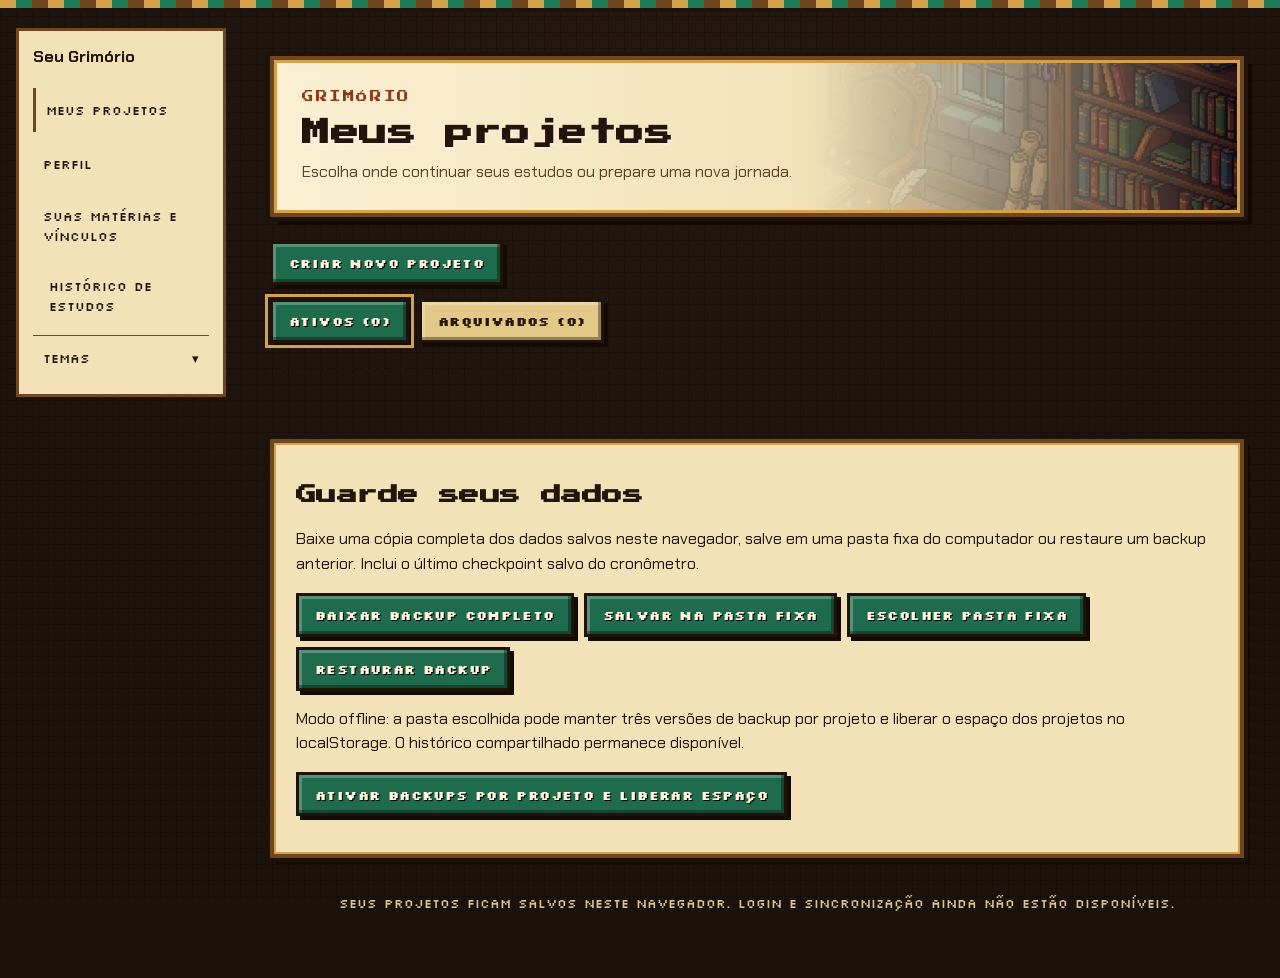
==== index.html @ 4e9089b1 "Publica Pomodoro e versão atual da interface" ====
<!DOCTYPE html>
<html lang="pt-BR">
<head>
<meta charset="UTF-8">
<script src="armazenamento-offline.js?v=excluir-extra-20261030"></script>
<script src="iniciar-offline.js?v=offline-20261030"></script>
    <script type="application/grimorio" src="praticas-progressao.js?v=praticas-ui-20261029"></script><script type="application/grimorio" src="praticas-recomendacoes.js?v=praticas-e8-20261026"></script><script type="application/grimorio" src="atividades-praticas.js?v=praticas-tipos-20261029"></script><script type="application/grimorio" src="praticas-schema.js?v=praticas-e6-20261026"></script>
    <script type="application/grimorio" src="backup-local.js?v=pomodoro-20261031"></script>
    <script type="application/grimorio" src="acessibilidade.js?v=sidebar-global-20261030"></script>
    <script type="application/grimorio" src="projetos-store.js?v=excluir-extra-20261030"></script><script type="application/grimorio" src="praticas-store.js?v=praticas-tipos-20261029"></script>
    <meta name="viewport" content="width=device-width, initial-scale=1.0">
    <title>Criar projeto de estudos</title>
    <script type="application/grimorio">
      const parametrosConfiguracao = new URLSearchParams(window.location.search);
      const acessoExplicito = parametrosConfiguracao.has('novo') || parametrosConfiguracao.has('editar');
      if (!acessoExplicito) {
        window.location.replace('home.html');
      }
    </script>
    <link href="https://cdn.jsdelivr.net/npm/bootstrap@5.3.1/dist/css/bootstrap.min.css" rel="stylesheet" integrity="sha384-4bw+/aepP/YC94hEpVNVgiZdgIC5+VKNBQNGCHeKRQN+PtmoHDEXuppvnDJzQIu9" crossorigin="anonymous">
    <link rel="stylesheet" href="css/style.css?v=temas3-20261022">
    <link rel="stylesheet" href="css/grimorio.css?v=estavel-20261023">
    <link rel="stylesheet" href="css/assets.css?v=temas3-20261022">

<link rel="stylesheet" href="css/wizard.css?v=praticas-tipos-20261029">


<link rel="stylesheet" href="css/acessibilidade.css?v=temas3-20261022"><link rel="stylesheet" href="css/jornada-interface.css?v=sidebar-global-20261030">
<script type="application/grimorio" src="sidebar.js?v=sidebar-global-20261030"></script>
</head>

<body class="criacao-page">
<div class="jornada-shell"><aside class="jornada-menu" aria-label="Menu do Grimório"><details id="jornada-menu-aberto"><summary>Menu do Grimório</summary><nav aria-label="Navegação principal"><p class="jornada-menu-titulo">Seu Grimório</p><a href="home.html">Meus projetos</a><a href="perfil.html">Perfil</a><a href="materias.html">Suas matérias e vínculos</a><button type="button" id="abrir-historico" aria-haspopup="dialog" aria-controls="historico-dialog">Histórico de estudos</button><details id="jornada-temas"><summary>Temas</summary><div id="jornada-temas-opcoes"></div></details></nav></details></aside><div class="jornada-pagina"><header></header>
<main class="wizard-shell">
<div class="wizard-intro"><p class="jornada-kicker">Toda jornada começa com um plano</p><h1>Prepare sua campanha</h1></div>
<nav class="wizard-steps" aria-label="Etapas da criação">
<button type="button" data-etapa="0" aria-current="step"><span>1</span>Projeto</button><button type="button" data-etapa="1" disabled><span>2</span>Rotina</button><button type="button" data-etapa="2" disabled><span>3</span>Matérias</button><button type="button" data-etapa="3" disabled><span>4</span>Revisar</button>
</nav>
<div class="container border wizard-paper">
<form id="nome_projetoForm" novalidate>
<section data-painel="0" aria-labelledby="titulo-projeto">
<p class="wizard-chapter">Etapa 1 de 4</p><h2 id="titulo-projeto" tabindex="-1">Seu projeto</h2><p>Escolha o destino e o período da sua jornada.</p>
<div class="project-fields">
<label class="project-name" for="nome_exame">Nome do projeto<input class="form-control" id="nome_exame" required></label>
<label for="dataInicio">Data de início<input class="form-control" type="date" id="dataInicio" required></label>
<label for="dataFinal">Data da prova<input class="form-control" type="date" id="dataFinal" required></label>
</div></section>
<section data-painel="1" aria-labelledby="titulo-rotina" hidden>
<p class="wizard-chapter">Etapa 2 de 4</p><h2 id="titulo-rotina" tabindex="-1">Seu ritmo de estudo</h2><p>Reserve um espaço para o conhecimento na sua semana.</p>
<div class="routine-layout"><fieldset id="divSelecioneOsDias"><legend id="selecioneOsDias">Dias da semana</legend>
<label class="all-days"><input type="checkbox" id="btn-checkAll"> Todos os dias</label>
<div id="btn-dia-semana" class="weekdays">
<label class="choice"><input type="checkbox" id="btn-Dom"><span>Dom</span></label><label class="choice"><input type="checkbox" id="btn-Seg"><span>Seg</span></label><label class="choice"><input type="checkbox" id="btn-Ter"><span>Ter</span></label><label class="choice"><input type="checkbox" id="btn-Qua"><span>Qua</span></label><label class="choice"><input type="checkbox" id="btn-Qui"><span>Qui</span></label><label class="choice"><input type="checkbox" id="btn-Sex"><span>Sex</span></label><label class="choice"><input type="checkbox" id="btn-Sab"><span>Sáb</span></label>
</div></fieldset>
<div class="routine-values">
<label for="horas-por-dia">Tempo diário de estudo, sem contar revisões <small>(HH:MM)</small><input type="time" class="form-control" id="horas-por-dia" required></label>
<div><label for="blocos-por-dia">Blocos de estudo por dia<select class="form-select" id="blocos-por-dia" aria-describedby="distribuicao-ajuda" required><option value="1">1</option></select></label><p id="distribuicao-ajuda">Escolha quantos blocos deseja fazer normalmente em cada dia de estudo. Uma mesma matéria pode ocupar mais de um bloco no mesmo dia, conforme seus pesos.</p></div>
</div></div></section></form>
<section data-painel="2" aria-labelledby="titulo-materias" hidden>
<p class="wizard-chapter">Etapa 3 de 4</p><h2 id="titulo-materias" tabindex="-1">O que você vai estudar?</h2><p>Adicione as matérias teóricas do edital ou escolha no seu livro. Redações, discursivas, simulados e outros treinos têm cadastro próprio em Atividades práticas, nesta mesma etapa.</p>
<h3 class="conteudo-grupo">Matérias</h3>
<div class="wizard-grimorio-acoes">
<button type="button" id="abrir-livro-materias" class="btn btn-livro-materias" aria-haspopup="dialog" aria-controls="livro-materias-dialog">
<svg class="icone-livro-pixel" viewBox="0 0 24 20" width="28" height="24" aria-hidden="true" focusable="false">
<path fill="#6e4720" d="M1 2h22v16H1z"/><path fill="#d4a24c" d="M2 3h9v14H2zm11 0h9v14h-9z"/><path fill="#fbf0d4" d="M3 4h7v12H3zm11 0h7v12h-7z"/><path fill="#8c3b16" d="M11 2h2v16h-2z"/><path fill="#1e7a56" d="M5 6h3v2H5zm0 4h4v1H5zm11-4h4v1h-4zm0 3h3v2h-3z"/>
</svg>
<span class="livro-botao-textos">
<strong>Suas matérias</strong>
<small id="livro-materias-resumo">Ver níveis e escolher do Grimório</small>
</span>
</button>
<a href="materias.html" class="btn btn-outline-secondary" id="atalho-gerenciar-materias">Gerenciar matérias e vínculos</a>
</div>
<div id="materia-vinculo-ativo" class="materia-vinculo-banner" hidden>
<span id="materia-vinculo-texto"></span>
<button type="button" id="materia-limpar-vinculo" class="btn btn-sm btn-outline-secondary">Digitar nova matéria</button>
</div>
<select id="materia-catalogo" hidden aria-hidden="true"><option value="">Criar nova matéria</option></select>
<form id="cadastroForm" class="subject-fields">
<label for="materia">Matéria<input class="form-control" id="materia" maxlength="60" aria-describedby="materia-limite" required><small id="materia-limite">Máximo de 60 caracteres.</small></label>
<label for="Nquestoes">Questões<input class="form-control" type="number" id="Nquestoes" min="0" max="99" required></label>
<label for="peso">Peso<input class="form-control" type="number" id="peso" min="1" max="99" value="1" required></label>
<label for="afinidade">Afinidade<input type="range" class="form-range" id="afinidade" min="0.5" max="1.5" step="0.5" value="1"><span class="affinity-labels"><span>Baixa</span><span>Média</span><span>Alta</span></span></label>
<button type="submit" class="btn btn-primary">Adicionar matéria</button></form>
<p class="form-text">Baixa afinidade dá mais ênfase à matéria; alta afinidade dá menos. Ao usar uma matéria do seu Grimório, seu nível global é mantido e as metas deste projeto começam do zero.</p>
<div id="table-materias-div" class="subject-table-wrap">
<table id="table-materias"><caption>Matérias adicionadas</caption>
<thead><tr><th scope="col">#</th><th scope="col">Matéria</th><th scope="col">Questões</th><th scope="col">Peso</th><th scope="col">Afinidade</th><th scope="col">Excluir</th></tr></thead><tbody id="table-body"></tbody></table>
</div><label class="question-total" for="totalQuestoes">Total de questões <input id="totalQuestoes" type="number" value="0" readonly></label>
<section id="praticas-cadastro" class="praticas-cadastro" aria-labelledby="praticas-titulo">
<div class="praticas-cabecalho"><h3 id="praticas-titulo">Atividades práticas</h3></div>
<p id="praticas-aviso">Escolha quando realizar suas atividades. Elas aparecerão na Jornada e no Calendário ao finalizar o planejamento.</p>
<button type="button" id="pratica-adicionar" class="btn btn-outline-secondary" aria-expanded="false" aria-controls="pratica-editor" disabled>Adicionar atividade prática</button>
<div id="pratica-editor" hidden>
<h4 id="pratica-editor-titulo">Nova atividade prática</h4>
<form id="pratica-form" novalidate aria-labelledby="pratica-editor-titulo" aria-describedby="praticas-aviso">
<fieldset id="pratica-campos" class="pratica-campos">
<label for="pratica-tipo">Tipo<select id="pratica-tipo" class="form-select" required aria-describedby="pratica-tipo-ajuda"></select><small id="pratica-tipo-ajuda"></small></label><div id="pratica-detalhes" hidden>
<label id="pratica-nome-grupo" hidden for="pratica-nome">Nome da atividade<input id="pratica-nome" class="form-control" autocomplete="off" placeholder="Nome da atividade"></label>
<label for="pratica-duracao"><span id="pratica-duracao-rotulo">Duração planejada (minutos)</span><input id="pratica-duracao" class="form-control" type="number" min="0" step="any" inputmode="decimal" aria-describedby="pratica-duracao-ajuda"><small id="pratica-duracao-ajuda">Informe sua estimativa. A duração não será reservada no cronograma nesta etapa.</small></label>
<label class="form-check" for="pratica-duracao-referencia"><input class="form-check-input" id="pratica-duracao-referencia" type="checkbox">Usar a duração ideal da referência de linhas/tempo</label>
<label for="pratica-preset-xp">Referência de extensão da atividade<select id="pratica-preset-xp" class="form-select" aria-describedby="pratica-preset-xp-ajuda"></select><small id="pratica-preset-xp-ajuda"></small></label>
<div id="pratica-xp-personalizado" hidden>
<label for="pratica-xp-linhas" id="pratica-xp-linhas-grupo">Extensão de referência (linhas)<input id="pratica-xp-linhas" class="form-control" type="number" min="0.5" step="any"></label>
<label for="pratica-xp-tempo" id="pratica-xp-tempo-grupo">Tempo ideal de referência (minutos)<input id="pratica-xp-tempo" class="form-control" type="number" min="0.0166666667" step="any"></label>
</div>
<fieldset class="pratica-importancia"><legend>Importância na prova</legend><p id="pratica-importancia-ajuda">Informe os dois valores ou deixe ambos em branco. A pontuação não define o tempo de estudo.</p><div class="pratica-pontuacao">
<label for="pratica-pontos">Pontos da atividade<input id="pratica-pontos" class="form-control" type="number" min="0" step="any" inputmode="decimal"></label>
<label for="pratica-total" id="pratica-total-grupo">Total de pontos da prova<input id="pratica-total" class="form-control" type="number" min="0" step="any" inputmode="decimal"></label>
</div></fieldset>
<fieldset id="pratica-agendamento" class="pratica-agendamento"><legend>Frequência e início</legend>
<label for="pratica-periodicidade">Com que frequência deseja realizar a atividade?<select id="pratica-periodicidade" class="form-select"><option value="" disabled>Escolha a frequência</option><option value="automatica">Automática pelo peso na prova</option><option value="semanal">Semanal (toda semana)</option><option value="quinzenal">Quinzenal (a cada 14 dias)</option><option value="mensal">Mensal (a cada 28 dias)</option></select></label>
<p id="pratica-automatico-ajuda" hidden>A quantidade será calculada na revisão, após preencher todas as matérias e pesos. O peso usa questões × pontos das matérias comuns mais os pontos das práticas internas, sem afinidade. TAF mantém frequência manual.</p>
<fieldset id="pratica-agendamento-detalhes" class="pratica-agendamento-detalhes" hidden disabled>
<div class="pratica-dias-bloco"><span class="pratica-subrotulo" id="pratica-dias-rotulo">Dias da semana da atividade</span><div id="pratica-dias-semana" class="pratica-dias-grid" role="group" aria-labelledby="pratica-dias-rotulo"></div><small id="pratica-dias-ajuda"></small></div>
<label for="pratica-inicio-modo">Quando deseja iniciar a atividade?<select id="pratica-inicio-modo" class="form-select"><option value="inicio">Desde o início do projeto</option><option value="data">Em data específica</option><option value="estagio">A partir de um progresso previsto nas matérias</option></select></label>
<fieldset id="pratica-inicio-data-grupo" class="pratica-inicio-subgrupo" hidden disabled><label for="pratica-inicio-data">Data planejada de início<input id="pratica-inicio-data" class="form-control" type="date"></label></fieldset>
<fieldset id="pratica-inicio-estagio-grupo" class="pratica-inicio-subgrupo" hidden disabled>
<div class="pratica-pontuacao"><label for="pratica-estagio-preset">Quanto das matérias deseja ter estudado?<select id="pratica-estagio-preset" class="form-select"><option value="25">25% da carga planejada</option><option value="50" selected>50% da carga planejada</option><option value="75">75% da carga planejada</option><option value="personalizado">Percentual personalizado</option></select></label>
<label id="pratica-estagio-percentual-grupo" for="pratica-estagio-percentual">Progresso desejado (%)<input id="pratica-estagio-percentual" class="form-control" type="number" min="1" max="100" step="any" inputmode="decimal" value="50"></label></div>
<div class="pratica-dias-bloco"><span class="pratica-subrotulo" id="pratica-estagio-materias-rotulo">Quais matérias considerar?</span><div id="pratica-estagio-materias" class="pratica-materias-grid" role="group" aria-labelledby="pratica-estagio-materias-rotulo"></div><small id="pratica-estagio-ajuda">Exemplo: 50% significa começar na data em que você terá estudado metade do conteúdo planejado das matérias escolhidas, se seguir o cronograma. Essa data não muda automaticamente com seu progresso real.</small></div>
</fieldset>
</fieldset></fieldset>
</div><div class="pratica-acoes"><button type="submit" id="pratica-salvar" class="btn btn-primary">Salvar atividade</button><button type="button" id="pratica-cancelar" class="btn btn-outline-secondary">Cancelar</button></div>
</fieldset></form></div>
<p id="pratica-erro" role="alert" tabindex="-1"></p><button type="button" id="pratica-recarregar" class="btn btn-outline-secondary" hidden>Recarregar cadastro</button><p id="pratica-status" role="status">Carregando atividades práticas…</p>
<ul id="praticas-lista" class="praticas-lista" aria-label="Atividades práticas cadastradas"></ul>
<div id="praticas-previa-capacidade" class="praticas-previa-capacidade" hidden aria-live="polite"></div>
</section>
<dialog id="livro-materias-dialog" class="livro-aberto-dialog" aria-labelledby="livro-materias-titulo">
<div class="livro-aberto-capa">
<header class="livro-aberto-topo">
<div>
<p class="jornada-kicker mb-1">ACERVO DO SEU GRIMÓRIO</p>
<h2 id="livro-materias-titulo">Suas matérias</h2>
<p class="livro-aberto-subtitulo">Clique em um card nas páginas abaixo para escolher a matéria com seu nível e horas acumuladas.</p>
</div>
<button type="button" id="livro-materias-fechar" class="btn btn-outline-secondary livro-fechar" aria-label="Fechar livro de matérias">✕</button>
</header>
<div class="catalogo-busca livro-busca-barra">
<label for="catalogo-consulta">Buscar nas suas matérias</label>
<input id="catalogo-consulta" class="form-control" type="search" maxlength="120" autocomplete="off" placeholder="Filtrar por nome ou apelido..." role="combobox" aria-autocomplete="list" aria-expanded="false" aria-controls="catalogo-resultados" aria-describedby="catalogo-status">
<p id="catalogo-status" role="status" class="form-text"></p>
<button type="button" id="catalogo-criar" class="btn btn-outline-secondary btn-sm" hidden>Criar nova matéria com este nome</button>
</div>
<div id="catalogo-sugestoes" class="livro-aberto-folhas">
<div class="livro-paginas-cabecalho" aria-hidden="true"><span>Página Esquerda</span><span>Página Direita</span></div>
<ul id="catalogo-resultados" class="livro-paginas-grid" role="listbox" aria-label="Matérias encontradas no Grimório"></ul>
</div>
<footer class="livro-aberto-rodape" id="livro-paginacao" hidden>
<button type="button" class="btn btn-sm btn-outline-secondary" id="livro-pagina-anterior">◀ Página anterior</button>
<span id="livro-pagina-info">Página 1 de 1</span>
<button type="button" class="btn btn-sm btn-outline-secondary" id="livro-pagina-proxima">Próxima página ▶</button>
</footer>
</div>
</dialog>
</section>
<section data-painel="3" aria-labelledby="titulo-revisar" hidden>
<p class="wizard-chapter">Etapa 4 de 4</p><h2 id="titulo-revisar" tabindex="-1">Tudo pronto para começar?</h2><p>Confira seu plano. Ao criar a jornada, um backup completo será salvo na pasta configurada ou baixado em JSON.</p>
<dl id="wizard-resumo" class="wizard-summary"></dl>
<section id="praticas-resumo" class="praticas-cadastro" aria-labelledby="praticas-resumo-titulo" hidden><h3 id="praticas-resumo-titulo">Atividades práticas</h3><p>Confira as atividades e as datas previstas antes de finalizar.</p><ul id="praticas-resumo-lista"></ul><div id="praticas-resumo-capacidade" class="praticas-previa-capacidade" hidden></div></section>
</section>
<p id="wizard-erro" role="alert"></p>
<section id="wizard-backup-pendente" hidden aria-labelledby="wizard-backup-titulo">
<h3 id="wizard-backup-titulo">Backup da jornada</h3>
<p id="wizard-backup-status" role="status" tabindex="-1"></p>
<button id="wizard-backup-repetir" type="button" class="btn btn-primary">Tentar salvar novamente</button>
<button id="wizard-backup-baixar" type="button" class="btn btn-outline-secondary">Baixar JSON</button>
<button id="wizard-backup-continuar" type="button" class="btn btn-outline-secondary">Continuar sem backup</button>
</section>
<div class="wizard-actions"><button type="button" id="wizard-voltar" class="wizard-link" hidden>← Voltar</button><button type="button" id="wizard-avancar" class="btn btn-primary">Continuar →</button></div>
</div></main>
<footer class="site-rodape">
    <img class="site-rodape-borda" src="img/assets/Footer wood.png" alt="" width="1786" height="236" loading="lazy">
    <p><strong>GRIMÓRIO</strong></p>
    <p><small>Cada dia de estudo escreve um novo capítulo.</small></p>
</footer>
<script type="application/grimorio" src="materias-store.js?v=nomes60-20261022"></script><script type="application/grimorio" src="identidade-store.js?v=2"></script><script type="application/grimorio" src="historico-repository.js?v=excluir-extra-20261030"></script>
<script type="application/grimorio" src="materias-busca.js"></script><script type="application/grimorio" src="calendario-jornada.js?v=2"></script><script type="application/grimorio" src="estudo-extra.js?v=excluir-extra-20261030"></script><script type="application/grimorio" src="estudo-store.js?v=praticas-e7-final-20261026"></script><script type="application/grimorio" src="distribuicao.js"></script><script type="application/grimorio" src="script.js?v=nomes60-20261022"></script><script type="application/grimorio" src="catalogo-ui.js?v=estavel-20261023"></script><script type="application/grimorio" src="dados-inicio.js?v=6"></script><script type="application/grimorio" src="praticas-cadastro.js?v=praticas-tipos-20261029"></script><script type="application/grimorio" src="wizard.js?v=offline-20261030"></script>
</div></div>
<dialog id="historico-dialog" aria-labelledby="historico-titulo">
<header class="historico-cabecalho"><div><h2 id="historico-titulo">Histórico de estudos</h2><p>Consulte seus registros de estudo e revisão. Excluir uma entrada recalcula o tempo, o XP e o progresso correspondentes.</p></div><button type="button" id="fechar-historico" aria-label="Fechar histórico">Fechar</button></header>
<details id="historico-filtros-painel" open><summary>Filtrar registros</summary>
<form id="historico-filtros" class="historico-filtros" role="search">
<label>Buscar matéria<input id="historico-busca" type="search" placeholder="Nome da matéria" autocomplete="off"></label>
<label>Registros<select id="historico-tipo"><option value="">Todos os tipos</option><option value="estudo">Estudos (inclui extras)</option><option value="revisao">Revisão</option><option value="extra">Extras e suas revisões</option></select></label>
<label>Projeto<select id="historico-projeto"><option value="">Todos os projetos</option><option value="atual">Projeto selecionado</option></select></label>
</form></details>
<p id="historico-resumo" role="status" aria-live="polite"></p>
<div class="historico-rolagem"><table id="tabela-sessoes-estudo"><caption>Registros mais recentes primeiro.</caption><thead><tr><th scope="col">Data</th><th scope="col">Hora</th><th scope="col">Matéria</th><th scope="col">Tempo estudado</th><th scope="col">Ações</th></tr></thead><tbody id="sessoes-estudo-body"></tbody></table></div>
<div class="historico-paginacao"><button type="button" id="historico-anterior">Anterior</button><span id="historico-pagina"></span><button type="button" id="historico-proximo">Próxima</button></div>
</dialog>
<script type="application/grimorio" src="jornada-interface.js?v=sidebar-global-20261030"></script>
</body></html>
---- css/style.css ----
@media (max-width: 767px) {
    #table-materias, .td, .th, .table>:not(caption)>*>* {
      font-size: 14px;
      padding: 0.2rem 0.2rem;
    }
  }
@media (max-width: 993px) {
    #btn-dom-css, #btn-seg-css,#btn-ter-css,#btn-qua-css,#btn-qui-css,#btn-sex-css,#btn-sab-css {
      font-size: 16px;
      width: 50px;
      padding: 0.4rem 0.2rem;

    }
  }
@media (max-width: 374px) {
    #btn-dom-css, #btn-seg-css,#btn-ter-css,#btn-qua-css,#btn-qui-css,#btn-sex-css,#btn-sab-css {
      font-size: 14px;
      width: 48px;
    }
  }
#table-materias-div {
    overflow-y:auto;
}

.cronometro-section {
    background: linear-gradient(135deg, #f8fbff 0%, #ffffff 55%);
}

.cronometro-display {
    padding: 1rem;
    border: 1px solid #cfe2ff;
    border-radius: 0.75rem;
    background-color: #fff;
    color: #0d6efd;
    font-family: ui-monospace, SFMono-Regular, Menlo, Monaco, Consolas, monospace;
    font-size: clamp(2.25rem, 8vw, 4.25rem);
    font-variant-numeric: tabular-nums;
    font-weight: 700;
    letter-spacing: 0.04em;
    line-height: 1;
    text-align: center;
}

.cronometro-status {
    min-height: 1.5rem;
}

#tabela-sessoes-estudo th,
#tabela-tempo-acumulado th {
    white-space: nowrap;
}

.grafico-planejamento {
    position: relative;
    width: 100%;
    max-width: 30rem;
    min-height: 20rem;
    margin-inline: auto;
}

.jornada-page {
    --jornada-ink: #182230;
    --jornada-muted: #667085;
    --jornada-surface: #ffffff;
    --jornada-line: #d0d5dd;
    --jornada-primary: #6d5dfc;
    color: var(--jornada-ink);
    background: radial-gradient(circle at 10% 0%, rgba(109, 93, 252, 0.13), transparent 28rem), #f6f7fb;
    min-height: 100vh;
}

.jornada-hero,
.jornada-panel {
    border: 1px solid rgba(208, 213, 221, 0.75);
    border-radius: 1.25rem;
    background: rgba(255, 255, 255, 0.94);
    box-shadow: 0 1rem 2.5rem rgba(16, 24, 40, 0.07);
}

.jornada-kicker {
    color: var(--jornada-primary, #6d5dfc);
    font-size: 0.75rem;
    font-weight: 800;
    letter-spacing: 0.12em;
    text-transform: uppercase;
}

.jornada-stats {
    display: grid;
    grid-template-columns: repeat(3, minmax(0, 1fr));
    gap: 0.75rem;
}

.jornada-stat {
    padding: 0.9rem;
    border: 1px solid #eaecf0;
    border-radius: 1rem;
    background: #fff;
}

.jornada-stat span {
    display: block;
    color: var(--jornada-muted);
    font-size: 0.78rem;
}

.jornada-stat strong {
    display: block;
    margin-top: 0.2rem;
    font-size: 1.2rem;
}

.progresso-comparativo {
    display: grid;
    gap: 1rem;
}

.progresso-trilho {
    height: 0.85rem;
    overflow: hidden;
    border-radius: 999px;
    background: #eaecf0;
}

.progresso-barra {
    width: 0;
    height: 100%;
    border-radius: inherit;
    transition: width 500ms ease;
}

.progresso-barra-atual {
    background: linear-gradient(90deg, #6d5dfc, #9b8afb);
}

.progresso-barra-ideal {
    background: linear-gradient(90deg, #12b76a, #6ce9a6);
}

.progresso-trilho-sobreposto {
    position: relative;
    height: 1rem;
    overflow: hidden;
}

.progresso-trilho-sobreposto .progresso-barra {
    position: absolute;
    left: 0;
    top: 0;
}

.progresso-trilho-sobreposto .progresso-barra-ideal {
    height: 100%;
    opacity: 0.72;
}

.progresso-trilho-sobreposto .progresso-barra-atual {
    top: 0.25rem;
    height: 0.5rem;
    box-shadow: 0 0 0 1px rgba(66, 48, 125, 0.22);
}

.progresso-legenda::before {
    content: "";
    display: inline-block;
    width: 0.65rem;
    height: 0.65rem;
    margin-right: 0.35rem;
    border-radius: 50%;
}

.progresso-legenda-atual::before {
    background: #6d5dfc;
}

.progresso-legenda-ideal::before {
    background: #12b76a;
}

.jornada-cards {
    display: flex;
    gap: 1.25rem;
    overflow-x: auto;
    padding: 0.5rem 0.25rem 1.5rem;
    scroll-snap-type: x proximity;
}

.dia-card {
    position: relative;
    flex: 0 0 min(23rem, 86vw);
    min-height: 28rem;
    padding: 1.25rem;
    border: 2px solid #eaecf0;
    border-radius: 1.25rem;
    background: var(--jornada-surface);
    scroll-snap-align: start;
    transition: transform 180ms ease, border-color 180ms ease, opacity 180ms ease;
}

.dia-card:not(:last-child)::after {
    content: "";
    position: absolute;
    top: 3rem;
    right: -1.4rem;
    width: 1.3rem;
    height: 0.25rem;
    background: var(--jornada-line);
}

.dia-card-atual {
    border-color: var(--jornada-primary);
    box-shadow: 0 0 0 0.25rem rgba(109, 93, 252, 0.1);
    transform: translateY(-0.2rem);
}

.dia-card-concluido {
    border-color: #75e0a7;
    background: #f0fdf6;
}

.dia-card-bloqueado {
    opacity: 0.58;
    background: #f2f4f7;
}

.dia-card-badge {
    display: inline-flex;
    padding: 0.35rem 0.65rem;
    border-radius: 999px;
    background: #f0eefe;
    color: #5145cd;
    font-size: 0.75rem;
    font-weight: 800;
}

.dia-lista {
    display: grid;
    gap: 0.6rem;
    padding: 0;
    list-style: none;
}

.dia-lista li {
    padding: 0.7rem 0.8rem;
    border: 1px solid #eaecf0;
    border-radius: 0.8rem;
    background: #fff;
}

.dia-materia-item {
    display: flex;
    align-items: center;
    justify-content: space-between;
    gap: 0.75rem;
}

.dia-materia-identificacao {
    display: grid;
    gap: 0.15rem;
    min-width: 0;
}

.dia-materia-identificacao small {
    color: #667085;
}

.dia-materia-concluida {
    border-color: #a6f4c5 !important;
    background: #ecfdf3 !important;
}

.materia-cronometro-acoes {
    display: inline-flex;
    flex: 0 0 auto;
    gap: 0.35rem;
}

.materia-cronometro-botao {
    display: inline-grid;
    place-items: center;
    width: 2rem;
    height: 2rem;
    padding: 0;
    border-radius: 50%;
    line-height: 1;
}

.registro-manual {
    padding-top: 0.8rem;
    border-top: 1px solid #eaecf0;
}

.registro-manual summary {
    color: #5145cd;
    cursor: pointer;
    font-size: 0.86rem;
}

.dia-revisoes li {
    border-color: #fedf89;
    background: #fffaeb;
}

.revisoes-grupos {
    display: grid;
    gap: 0.6rem;
}

.revisao-grupo {
    overflow: hidden;
    border: 1px solid #fedf89;
    border-radius: 0.8rem;
    background: #fffaeb;
}

.revisao-grupo summary {
    display: flex;
    align-items: center;
    justify-content: space-between;
    gap: 0.75rem;
    padding: 0.75rem 0.85rem;
    cursor: pointer;
    list-style: none;
}

.revisao-grupo summary::-webkit-details-marker {
    display: none;
}

.revisao-grupo summary::after {
    content: '▾';
    color: #b54708;
    transition: transform 0.2s ease;
}

.revisao-grupo[open] summary::after {
    transform: rotate(180deg);
}

.revisao-grupo summary span {
    margin-left: auto;
    color: #93370d;
    font-size: 0.78rem;
}

.revisao-grupo-lista {
    margin: 0;
    padding: 0 0.75rem 0.75rem 1.35rem;
}

.historico-dia-resumo > * {
    background: #f8f9fc !important;
}

.historico-dia-resumo th {
    white-space: nowrap;
}

.historico-dia-detalhe td:first-child {
    position: relative;
}

.historico-dia-detalhe td:first-child::after {
    content: '↳';
    position: absolute;
    right: 0.75rem;
    color: #98a2b3;
}


.materia-level-card {
    padding: 1rem;
    border: 1px solid #eaecf0;
    border-radius: 1rem;
    background: #fff;
}


.jornada-layout,
.planejamento-layout {
    display: grid;
    grid-template-columns: minmax(16rem, 19rem) minmax(0, 1fr);
    gap: 1.5rem;
    align-items: start;
}

.jornada-sidebar,
.planejamento-sidebar {
    position: sticky;
    top: 1rem;
    display: grid;
    gap: 1rem;
    max-height: calc(100vh - 2rem);
    overflow-y: auto;
    scrollbar-width: thin;
}

.jornada-sidebar .cronometro-card {
    order: -1;
}

.projeto-resumo-card,
.cronometro-card {
    padding: 1.15rem;
    border: 1px solid rgba(208, 213, 221, 0.8);
    border-radius: 1.1rem;
    background: rgba(255, 255, 255, 0.97);
    box-shadow: 0 0.75rem 2rem rgba(16, 24, 40, 0.06);
}

.projeto-resumo-lista {
    display: grid;
    gap: 0.65rem;
    margin-bottom: 1rem;
}

.projeto-resumo-lista div {
    display: flex;
    justify-content: space-between;
    gap: 1rem;
    padding-bottom: 0.55rem;
    border-bottom: 1px solid #eaecf0;
}

.projeto-resumo-lista dt {
    color: #667085;
    font-size: 0.78rem;
    font-weight: 600;
}

.projeto-resumo-lista dd {
    margin: 0;
    font-size: 0.82rem;
    font-weight: 700;
    text-align: right;
}

.cronometro-display-compacto {
    padding: 0.85rem 0.5rem;
    font-size: clamp(1.8rem, 3vw, 2.7rem);
}

.jornada-conteudo,
.planejamento-conteudo {
    min-width: 0;
}

@media (max-width: 991px) {
    .jornada-layout,
    .planejamento-layout {
        grid-template-columns: 1fr;
    }

    .jornada-sidebar,
    .planejamento-sidebar {
        position: static;
        grid-template-columns: repeat(auto-fit, minmax(17rem, 1fr));
        max-height: none;
        overflow: visible;
    }
}

@media (max-width: 767px) {
    .jornada-stats {
        grid-template-columns: 1fr;
    }
}
---- css/grimorio.css ----
/* ==========================================================================
   GRIMÓRIO — IDENTIDADE VISUAL PIXEL ART & RPG 16-BIT
   Temas correlatos:
   1. taverna  (Taverna & Pergaminho — RPG Clássico 16-Bit)
   2. arcano   (Santuário Arcano — Noite Astral / Dark Mage)
   3. floresta (Bosque Élfico — Druida Esmeralda & Âmbar)
   ========================================================================== */
@import url('https://fonts.googleapis.com/css2?family=Chakra+Petch:ital,wght@0,400;0,600;0,700;1,400&family=Press+Start+2P&family=Silkscreen:wght@400;700&family=VT323&display=swap');

:root,
[data-tema-pixel="taverna"] {
    --pixel-bg-deep: #1b120c;
    --pixel-bg-pattern: #241810;
    --pixel-surface: #f3e2b8;
    --pixel-surface-alt: #e6ce96;
    --pixel-surface-elevated: #fbf0d4;
    --pixel-card-bg: #f6e7c1;
    --pixel-card-done: #d8f0dc;
    --pixel-card-locked: #d9ccb0;
    --pixel-nav-bg: #22160e;
    --pixel-nav-border: #d4a24c;
    --pixel-ink: #23150b;
    --pixel-ink-muted: #5c4128;
    --pixel-kicker: #8c3b16;
    --pixel-gold: #d4a24c;
    --pixel-gold-bright: #ffe07d;
    --pixel-bronze: #6e4720;
    --pixel-border-outer: #1f1209;
    --pixel-emerald: #1e7a56;
    --pixel-emerald-bright: #2de091;
    --pixel-crimson: #9e2a2b;
    --pixel-crimson-bright: #d94141;
    --pixel-mana: #2563eb;
    --pixel-xp: #d97706;
    --pixel-btn-bg: #1e6b4e;
    --pixel-btn-hover: #227a59;
    --pixel-btn-text: #fff8dc;
    --pixel-btn-sec-bg: #e3c888;
    --pixel-btn-sec-hover: #efd89e;
    --pixel-btn-sec-text: #26170a;
    --pixel-timer-bg: #0f241f;
    --pixel-timer-fg: #52ffa8;
    --pixel-shadow: #120a05;
    --tinta: var(--pixel-ink);
    --tinta-suave: var(--pixel-ink-muted);
    --ouro: var(--pixel-gold);
    --bronze: var(--pixel-bronze);
    --papel: var(--pixel-surface);
    --pedra: var(--pixel-emerald);
    --pergaminho: var(--pixel-surface-elevated);
    --bs-body-color: var(--pixel-ink);
    --bs-body-bg: var(--pixel-bg-deep);
    --bs-border-color: var(--pixel-bronze);
    --bs-secondary-color: var(--pixel-ink-muted);
    --font-pixel-title: 'Press Start 2P', 'Silkscreen', monospace;
    --font-pixel-ui: 'Silkscreen', 'Chakra Petch', monospace;
    --font-pixel- readout: 'VT323', monospace;
    --font-body: 'Chakra Petch', system-ui, -apple-system, sans-serif;
}

[data-tema-pixel="arcano"] {
    --pixel-bg-deep: #0b0d19;
    --pixel-bg-pattern: #13182d;
    --pixel-surface: #181f36;
    --pixel-surface-alt: #222b4a;
    --pixel-surface-elevated: #263054;
    --pixel-card-bg: #1d2540;
    --pixel-card-done: #173835;
    --pixel-card-locked: #14192b;
    --pixel-nav-bg: #090b14;
    --pixel-nav-border: #00e5ff;
    --pixel-ink: #edf2ff;
    --pixel-ink-muted: #a5b4fc;
    --pixel-kicker: #38bdf8;
    --pixel-gold: #f59e0b;
    --pixel-gold-bright: #fde047;
    --pixel-bronze: #4f46e5;
    --pixel-border-outer: #05070d;
    --pixel-emerald: #10b981;
    --pixel-emerald-bright: #34d399;
    --pixel-crimson: #be123c;
    --pixel-crimson-bright: #fb7185;
    --pixel-mana: #38bdf8;
    --pixel-xp: #c084fc;
    --pixel-btn-bg: #4338ca;
    --pixel-btn-hover: #5b21b6;
    --pixel-btn-text: #f8fafc;
    --pixel-btn-sec-bg: #293456;
    --pixel-btn-sec-hover: #36446e;
    --pixel-btn-sec-text: #e0e7ff;
    --pixel-timer-bg: #070a14;
    --pixel-timer-fg: #38bdf8;
    --pixel-shadow: #04050a;
}

[data-tema-pixel="floresta"] {
    --pixel-bg-deep: #0d1c14;
    --pixel-bg-pattern: #152b1f;
    --pixel-surface: #e8f0dc;
    --pixel-surface-alt: #d5e3c3;
    --pixel-surface-elevated: #f3f8ec;
    --pixel-card-bg: #ebf2e1;
    --pixel-card-done: #c7ebd1;
    --pixel-card-locked: #cad4c0;
    --pixel-nav-bg: #11241a;
    --pixel-nav-border: #94d82d;
    --pixel-ink: #16261b;
    --pixel-ink-muted: #3b5944;
    --pixel-kicker: #2b7a3e;
    --pixel-gold: #d9822b;
    --pixel-gold-bright: #ffd166;
    --pixel-bronze: #3b6e4c;
    --pixel-border-outer: #09140e;
    --pixel-emerald: #2b8a3e;
    --pixel-emerald-bright: #51cf66;
    --pixel-crimson: #a61e4d;
    --pixel-crimson-bright: #d6336c;
    --pixel-mana: #15aabf;
    --pixel-xp: #e67700;
    --pixel-btn-bg: #287b39;
    --pixel-btn-hover: #2e8140;
    --pixel-btn-text: #f8fff4;
    --pixel-btn-sec-bg: #cfe0ba;
    --pixel-btn-sec-hover: #deedcc;
    --pixel-btn-sec-text: #16261b;
    --pixel-timer-bg: #0c1f14;
    --pixel-timer-fg: #8ce99a;
    --pixel-shadow: #07120c;
}



/* Pixelated image rendering globally for crisp retro sprites */
img, svg, canvas {
    image-rendering: pixelated;
    image-rendering: crisp-edges;
}

body, body.jornada-page, body.bg-light, body.criacao-page, body.calendario-page, body.perfil-page {
    color: var(--pixel-ink);
    background-color: var(--pixel-bg-deep) !important;
    background-image:
        linear-gradient(rgba(0, 0, 0, 0.22) 1px, transparent 1px),
        linear-gradient(90deg, rgba(0, 0, 0, 0.22) 1px, transparent 1px),
        radial-gradient(circle at 50% 0%, var(--pixel-bg-pattern) 0%, var(--pixel-bg-deep) 85%);
    background-size: 16px 16px, 16px 16px, 100% 100%;
    background-attachment: fixed;
    font-family: var(--font-body);
    font-size: 16px;
    line-height: 1.55;
    min-height: 100vh;
    margin: 0;
}

/* Optional CRT Scanlines Overlay when toggled */
body[data-scanlines="on"]::after {
    content: '';
    position: fixed;
    inset: 0;
    pointer-events: none;
    z-index: 9998;
    background: repeating-linear-gradient(
        0deg,
        rgba(0, 0, 0, 0.14) 0px,
        rgba(0, 0, 0, 0.14) 1px,
        transparent 1px,
        transparent 3px
    );
}

/* Top Pixel Gold/Emerald RPG Border Strip */
body::before {
    content: '';
    display: block;
    height: 8px;
    background: repeating-linear-gradient(
        90deg,
        var(--pixel-gold) 0px,
        var(--pixel-gold) 16px,
        var(--pixel-emerald) 16px,
        var(--pixel-emerald) 32px,
        var(--pixel-bronze) 32px,
        var(--pixel-bronze) 48px
    );
    border-bottom: 4px solid var(--pixel-border-outer);
}

/* Typography Hierarchy */
h1, h2, h3, .grimorio-marca, .wizard-chapter, .jornada-kicker {
    font-family: var(--font-pixel-title);
    line-height: 1.35;
    letter-spacing: 0.02em;
}

h4, h5, .btn, button, .dia-card-badge, .jornada-stat strong, summary, caption, th {
    font-family: var(--font-pixel-ui);
}

h1 {
    font-size: clamp(1.2rem, 2.2vw, 1.85rem);
    color: var(--pixel-ink);
    text-shadow: 2px 2px 0 rgba(255, 255, 255, 0.25);
}

[data-tema-pixel="arcano"] h1,
[data-tema-pixel="arcano"] h2,
[data-tema-pixel="arcano"] h3 {
    text-shadow: 2px 2px 0 #000000;
}

h2 { font-size: clamp(1rem, 1.6vw, 1.35rem); }
h3 { font-size: clamp(0.92rem, 1.3vw, 1.15rem); }

body > .container, body > header.container, body > main.container {
    max-width: 1500px;
    padding-inline: clamp(14px, 2.5vw, 40px);
}

.text-secondary, .form-text, caption, .projeto-resumo-lista dt, .dia-materia-identificacao small {
    color: var(--pixel-ink-muted) !important;
}

.text-primary, .jornada-kicker, .registro-manual summary {
    color: var(--pixel-kicker) !important;
}

.jornada-kicker {
    font-size: 0.68rem;
    letter-spacing: 0.12em;
    text-transform: uppercase;
    display: inline-flex;
    align-items: center;
    gap: 6px;
}

.jornada-kicker::before {
    content: '❖';
    color: var(--pixel-gold);
}

/* ==========================================================================
   HEADER & NAVEGAÇÃO PIXEL ART RPG
   ========================================================================== */
.grimorio-nav {
    display: flex;
    align-items: center;
    gap: 10px;
    flex-wrap: wrap;
    margin-bottom: 1.6rem;
    background: var(--pixel-nav-bg);
    border: 4px solid var(--pixel-nav-border);
    box-shadow:
        0 0 0 4px var(--pixel-border-outer),
        inset 0 0 0 2px rgba(255, 255, 255, 0.12),
        0 8px 0 var(--pixel-shadow);
    padding: 14px 18px;
    position: relative;
}

.grimorio-marca {
    display: flex;
    align-items: center;
    gap: 12px;
    margin-right: auto;
    text-decoration: none;
    color: var(--pixel-gold-bright) !important;
    font-family: var(--font-pixel-title);
    font-size: 1.05rem;
    letter-spacing: 0.06em;
    text-shadow: 2px 2px 0 #000;
}

.grimorio-marca::before {
    content: '';
    width: 44px;
    height: 44px;
    flex-shrink: 0;
    background: url('../img/selo-conhecimento.svg') center/contain no-repeat;
    filter: drop-shadow(2px 2px 0 #000);
}

.grimorio-marca small {
    display: block;
    font-family: var(--font-pixel-ui);
    font-size: 0.58rem;
    letter-spacing: 0.14em;
    color: #e2d1a0;
    margin-top: 4px;
}

/* ==========================================================================
   PAINÉIS, CARDS & MOLDURAS CHANFRADAS EM PIXEL ART
   ========================================================================== */
.jornada-hero,
.jornada-panel,
.projeto-resumo-card,
.cronometro-card,
.planejamento-page .card,
.criacao-page .container.border,
#lista-projetos article,
.home-card-painel {
    position: relative;
    border: 4px solid var(--pixel-bronze) !important;
    border-radius: 0 !important;
    background:
        linear-gradient(180deg, var(--pixel-surface-elevated) 0%, var(--pixel-surface) 100%) !important;
    color: var(--pixel-ink);
    box-shadow:
        0 0 0 4px var(--pixel-border-outer),
        inset 0 0 0 3px var(--pixel-gold),
        8px 8px 0 var(--pixel-shadow) !important;
}

.jornada-hero {
    padding: 1.8rem !important;
    overflow: hidden;
    background:
        linear-gradient(95deg, var(--pixel-surface-elevated) 0%, var(--pixel-surface) 62%, rgba(212, 162, 76, 0.25) 100%) !important;
}

.jornada-hero::after {
    content: '';
    position: absolute;
    right: 16px;
    bottom: 12px;
    width: 72px;
    height: 72px;
    background: url('../img/selo-conhecimento.svg') center/contain no-repeat;
    opacity: 0.18;
    pointer-events: none;
}

/* Stats Boxes (HP/MP/XP RPG Counters) */
.jornada-stats {
    display: grid;
    grid-template-columns: repeat(3, minmax(0, 1fr));
    gap: 12px;
}

.jornada-stat {
    border: 3px solid var(--pixel-bronze);
    border-radius: 0;
    background: var(--pixel-surface-alt);
    box-shadow:
        0 0 0 2px var(--pixel-border-outer),
        inset 0 2px 0 rgba(255, 255, 255, 0.35),
        4px 4px 0 var(--pixel-shadow);
    padding: 0.75rem;
}

.jornada-stat span,
.jornada-stat dt {
    display: block;
    font-family: var(--font-pixel-ui);
    font-size: 0.7rem;
    text-transform: uppercase;
    color: var(--pixel-ink-muted);
}

.jornada-stat strong,
.jornada-stat dd {
    display: block;
    font-family: 'VT323', var(--font-pixel-title);
    font-size: 1.75rem;
    line-height: 1.1;
    color: var(--pixel-emerald);
    margin-top: 4px;
}

/* ==========================================================================
   BOTÕES PIXEL ART 16-BIT (3D STEPPED PRESS)
   ========================================================================== */
.btn,
button:not(.wizard-link):not(.skip-link) {
    --bs-btn-disabled-opacity: 0.5;
    position: relative;
    display: inline-flex;
    align-items: center;
    justify-content: center;
    gap: 6px;
    min-height: 44px;
    font-family: var(--font-pixel-ui);
    font-weight: 700;
    font-size: 0.82rem;
    letter-spacing: 0.03em;
    text-transform: uppercase;
    color: var(--pixel-btn-text) !important;
    background: var(--pixel-btn-bg) !important;
    border: 3px solid var(--pixel-border-outer) !important;
    border-radius: 0 !important;
    border-image: none !important;
    padding: 0.55rem 1rem;
    box-shadow:
        inset -3px -3px 0 rgba(0, 0, 0, 0.35),
        inset 3px 3px 0 rgba(255, 255, 255, 0.25),
        4px 4px 0 var(--pixel-shadow) !important;
    text-shadow: 1px 1px 0 #000 !important;
    cursor: pointer;
    text-decoration: none;
    transition: transform 0.08s steps(2), background-color 0.08s steps(2);
}

.btn:hover:not(:disabled):not(.disabled),
button:hover:not(:disabled):not(.wizard-link) {
    background: var(--pixel-btn-hover) !important;
    transform: translate(-1px, -1px);
    box-shadow:
        inset -3px -3px 0 rgba(0, 0, 0, 0.35),
        inset 3px 3px 0 rgba(255, 255, 255, 0.35),
        5px 5px 0 var(--pixel-shadow) !important;
}

.btn:active:not(:disabled):not(.disabled),
button:active:not(:disabled):not(.wizard-link),
.btn-check:checked + .btn {
    transform: translate(3px, 3px);
    box-shadow:
        inset 3px 3px 0 rgba(0, 0, 0, 0.45),
        1px 1px 0 var(--pixel-shadow) !important;
}

.btn.btn-outline-secondary,
.btn.btn-outline-primary,
.home-filtros button[aria-pressed="false"] {
    color: var(--pixel-btn-sec-text) !important;
    background: var(--pixel-btn-sec-bg) !important;
    text-shadow: none !important;
}

.btn.btn-outline-secondary:hover:not(:disabled),
.btn.btn-outline-primary:hover:not(:disabled) {
    background: var(--pixel-btn-sec-hover) !important;
    color: var(--pixel-btn-sec-text) !important;
}

.btn.btn-danger,
.btn.btn-outline-danger,
button.acao-perigosa {
    color: #fff8e7 !important;
    background: var(--pixel-crimson) !important;
    text-shadow: 1px 1px 0 #000 !important;
}

.btn.btn-danger:hover:not(:disabled),
.btn.btn-outline-danger:hover:not(:disabled),
button.acao-perigosa:hover:not(:disabled) {
    background: var(--pixel-crimson-bright) !important;
}

.btn:disabled,
.btn.disabled,
button:disabled {
    opacity: 0.5 !important;
    filter: grayscale(0.7);
    cursor: not-allowed;
    box-shadow: none !important;
    transform: none !important;
}

/* ==========================================================================
   CRONÔMETRO ARCANO 8-BIT / 16-BIT
   ========================================================================== */
.cronometro-display {
    font-family: 'VT323', monospace !important;
    font-size: clamp(2.4rem, 4.5vw, 3.3rem) !important;
    letter-spacing: 0.08em;
    color: var(--pixel-timer-fg) !important;
    background: var(--pixel-timer-bg) !important;
    border: 4px solid var(--pixel-gold) !important;
    border-radius: 0 !important;
    box-shadow:
        0 0 0 3px var(--pixel-border-outer),
        inset 0 0 18px rgba(0, 0, 0, 0.85) !important;
    text-shadow: 0 0 10px var(--pixel-timer-fg);
    padding: 0.7rem 0.5rem !important;
    text-align: center;
}

/* ==========================================================================
   BARRAS DE PROGRESSO ESTILO HP / MANA / XP SEGMENTADAS
   ========================================================================== */
.progresso-trilho,
.relatorios-trilho {
    height: 18px !important;
    border: 3px solid var(--pixel-border-outer) !important;
    border-radius: 0 !important;
    background:
        repeating-linear-gradient(
            90deg,
            rgba(0, 0, 0, 0.18) 0px,
            rgba(0, 0, 0, 0.18) 2px,
            transparent 2px,
            transparent 16px
        ),
        var(--pixel-surface-alt) !important;
    box-shadow: inset 0 2px 4px rgba(0, 0, 0, 0.35) !important;
    overflow: hidden;
}

.progresso-barra-atual,
.jornada-preenchimento,
.relatorios-trilho .relatorios-estudo,
.relatorios-trilho .relatorios-cumprido {
    background:
        repeating-linear-gradient(
            90deg,
            transparent 0px,
            transparent 12px,
            rgba(0, 0, 0, 0.22) 12px,
            rgba(0, 0, 0, 0.22) 14px
        ),
        linear-gradient(180deg, var(--pixel-emerald-bright), var(--pixel-emerald)) !important;
    border-radius: 0 !important;
}

.progresso-barra-ideal {
    background:
        repeating-linear-gradient(
            90deg,
            transparent 0px,
            transparent 12px,
            rgba(0, 0, 0, 0.2) 12px,
            rgba(0, 0, 0, 0.2) 14px
        ),
        linear-gradient(180deg, var(--pixel-gold-bright), var(--pixel-gold)) !important;
    border-radius: 0 !important;
}

.progresso-legenda::before {
    border: 1px solid var(--pixel-border-outer);
    vertical-align: middle;
}

.progresso-legenda-atual::before {
    background: linear-gradient(180deg, var(--pixel-emerald-bright), var(--pixel-emerald)) !important;
}

.progresso-legenda-ideal::before {
    background: linear-gradient(180deg, var(--pixel-gold-bright), var(--pixel-gold)) !important;
}

progress {
    appearance: none;
    -webkit-appearance: none;
    width: 100%;
    height: 14px;
    border: 2px solid var(--pixel-border-outer);
    border-radius: 0 !important;
    background: var(--pixel-surface-alt);
}

progress::-webkit-progress-bar {
    background: var(--pixel-surface-alt);
}

progress::-webkit-progress-value {
    background:
        repeating-linear-gradient(
            90deg,
            transparent 0px,
            transparent 8px,
            rgba(0, 0, 0, 0.25) 8px,
            rgba(0, 0, 0, 0.25) 10px
        ),
        var(--pixel-emerald);
}

progress::-moz-progress-bar {
    background: var(--pixel-emerald);
}

/* ==========================================================================
   INPUTS, SELECTS E TABELAS RPG
   ========================================================================== */
.form-control, .form-select, input:not([type="checkbox"]):not([type="radio"]):not([type="range"]), select, textarea {
    color: var(--pixel-ink) !important;
    background-color: var(--pixel-surface-elevated) !important;
    border: 3px solid var(--pixel-bronze) !important;
    border-radius: 0 !important;
    box-shadow: inset 2px 2px 0 rgba(0, 0, 0, 0.15) !important;
    font-family: var(--font-body);
}

.form-control:focus, .form-select:focus, input:focus, select:focus, textarea:focus {
    border-color: var(--pixel-emerald) !important;
    outline: 3px solid var(--pixel-gold) !important;
    outline-offset: 2px;
}

.table, .historico-tabela, #table-materias {
    --bs-table-color: var(--pixel-ink);
    --bs-table-bg: transparent;
    --bs-table-border-color: var(--pixel-bronze);
    --bs-table-striped-bg: rgba(212, 162, 76, 0.12);
    --bs-table-hover-bg: rgba(212, 162, 76, 0.24);
    color: var(--pixel-ink) !important;
    border: 3px solid var(--pixel-bronze) !important;
}

.table-light, thead {
    --bs-table-bg: var(--pixel-surface-alt);
    --bs-table-color: var(--pixel-ink);
    background: var(--pixel-surface-alt) !important;
    border-bottom: 3px solid var(--pixel-bronze) !important;
}

/* ==========================================================================
   BARRA DE TEMA PIXEL ART (TEMA-PIXEL.JS)
   ========================================================================== */
.pixel-theme-bar {
    display: flex;
    align-items: center;
    justify-content: flex-end;
    flex-wrap: wrap;
    gap: 8px;
    padding: 6px 14px;
    background: var(--pixel-border-outer);
    border-bottom: 3px solid var(--pixel-gold);
    font-family: var(--font-pixel-ui);
    font-size: 0.72rem;
    color: #f8e7b5;
}

.pixel-theme-bar span.pixel-theme-label {
    margin-right: 4px;
    color: var(--pixel-gold-bright);
    letter-spacing: 0.08em;
    text-transform: uppercase;
}

.pixel-theme-chip {
    min-height: 32px !important;
    padding: 4px 10px !important;
    font-size: 0.7rem !important;
    background: #2b2118 !important;
    color: #f3e2b8 !important;
    border: 2px solid var(--pixel-gold) !important;
    box-shadow: 2px 2px 0 #000 !important;
}

.pixel-theme-chip[aria-pressed="true"] {
    background: var(--pixel-gold) !important;
    color: #1a110b !important;
    text-shadow: none !important;
    font-weight: 700;
}

/* Layout Grids */
.jornada-layout, .planejamento-layout {
    display: grid;
    grid-template-columns: 280px minmax(0, 1fr);
    gap: 1.6rem;
    align-items: start;
}

@media (max-width: 991px) {
    .jornada-layout, .planejamento-layout {
        grid-template-columns: 1fr;
    }
}

/* Textos diretamente sobre os fundos escuros da Taverna e do Bosque. */
:is([data-tema-pixel="taverna"], [data-tema-pixel="floresta"]) .wizard-intro h1,
:is([data-tema-pixel="taverna"], [data-tema-pixel="floresta"]) .jornada-conteudo > section > label,
:is([data-tema-pixel="taverna"], [data-tema-pixel="floresta"]) .jornada-conteudo > section > .cartas-ajuda,
:is([data-tema-pixel="taverna"], [data-tema-pixel="floresta"]) .jornada-conteudo > section > div > .text-secondary {
    color: #fff !important;
}
---- css/assets.css ----
/* ==========================================================================
   ASSETS EM PIXEL ART 16-BIT (BANNERS, DIVISORES, CARTAS E RODAPÉ)
   ========================================================================== */
.jornada-hero {
    background-image:
        linear-gradient(90deg, var(--pixel-surface-elevated) 0%, var(--pixel-surface) 58%, rgba(24, 16, 10, 0.35) 100%),
        url('../img/assets/pixel-hero-library.jpg') !important;
    background-size: cover !important;
    background-position: center right !important;
}

.planejamento-intro {
    padding: 24px;
    border: 4px solid var(--pixel-bronze);
    background:
        linear-gradient(90deg, var(--pixel-surface-elevated) 0%, var(--pixel-surface) 60%, rgba(24, 16, 10, 0.4) 100%),
        url('../img/assets/pixel-hero-map.jpg') center right / cover no-repeat;
    box-shadow:
        0 0 0 4px var(--pixel-border-outer),
        inset 0 0 0 3px var(--pixel-gold),
        8px 8px 0 var(--pixel-shadow);
}

.site-divisor {
    width: 100%;
    height: 24px;
    margin: 22px auto;
    background: url('../img/assets/pixel-divider.svg') center / min(100%, 480px) 20px no-repeat;
    border: 0;
    pointer-events: none;
}

.site-rodape {
    position: relative;
    margin-top: 40px;
    padding: 24px 16px 32px;
    text-align: center;
    color: #f7e4b2;
    background: var(--pixel-nav-bg);
    border-top: 4px solid var(--pixel-gold);
    box-shadow: inset 0 4px 0 var(--pixel-border-outer);
}

.site-rodape-borda {
    display: none !important;
}

.site-rodape strong {
    font-family: var(--font-pixel-title);
    font-size: 1rem;
    color: var(--pixel-gold-bright);
    letter-spacing: 0.12em;
}

.site-rodape small {
    font-family: var(--font-pixel-ui);
    color: #d8c394;
}

/* Botões de navegação de cartas em Pixel Art */
.btn[data-carta-passo] {
    width: 46px;
    height: 46px;
    padding: 0;
    font-family: var(--font-pixel-title);
    font-size: 1rem;
    color: var(--pixel-btn-text) !important;
    background: var(--pixel-btn-bg) !important;
}
---- css/wizard.css ----
/* Ajustes locais: reaproveita papel, tinta, tipografia e assets do Grimório. */
.criacao-page { margin: 0; }
.criacao-page *, .criacao-page *::before, .criacao-page *::after { box-sizing: border-box; }
.wizard-paper .form-control { display: block; width: 100%; min-width: 0; padding: 10px 12px; font: inherit; }
.wizard-paper .form-range { width: 100%; accent-color: var(--pedra); }
.criacao-page a.disabled { pointer-events: none; }
.criacao-page > header { padding: 0; }
.criacao-page .grimorio-nav { width: 100%; margin: 0; background-clip: border-box; }
.wizard-shell { width: min(1100px, calc(100% - 32px)); margin: 32px auto 48px; }
.wizard-intro { text-align: center; margin-bottom: 28px; }
.wizard-intro h1 { font-size: clamp(1.8rem, 4vw, 2.7rem); }
.wizard-steps { display: grid; grid-template-columns: repeat(4, minmax(0, 1fr)); margin-bottom: 22px; gap: 8px; }
.wizard-steps button { display: flex; align-items: center; justify-content: center; gap: 10px; min-height: 48px; padding: 8px; border: 0; border-bottom: 2px solid #96734466; color: var(--tinta-suave); background: transparent; font-family: Georgia, serif; }
.wizard-steps span { display: grid; place-items: center; width: 28px; height: 28px; border: 1px solid #987849; border-radius: 50%; flex-shrink: 0; }
.wizard-steps [aria-current] { color: #702d24; border-bottom: 3px solid #702d24; font-weight: bold; }
.wizard-steps [aria-current] span { background: #702d24; color: #ffe4ac; border-color: #702d24; }
.wizard-steps .concluida { color: var(--pedra); border-color: var(--pedra); }
.wizard-steps .concluida span { background: var(--pedra); color: #fff0c4; }
.wizard-steps :disabled { opacity: .65; }
.criacao-page .wizard-paper { width: 100%; padding: clamp(20px, 4vw, 44px); }
.wizard-paper [hidden] { display: none !important; }
.wizard-paper h2 { font-size: clamp(1.5rem, 3vw, 2rem); margin-bottom: 12px; }
.wizard-chapter { color: var(--tinta-suave); font-size: .75rem; letter-spacing: .08em; text-transform: uppercase; margin-bottom: 8px; }
.wizard-paper section > p:not(.wizard-chapter) { color: var(--tinta-suave); margin-bottom: 28px; }
.wizard-paper label { font-size: .9rem; }
.wizard-paper label > .form-control { margin-top: 8px; }
.project-fields { display: grid; grid-template-columns: 1fr 1fr; gap: 24px; max-width: 760px; }
.project-name { grid-column: 1 / -1; }
.routine-layout { display: grid; grid-template-columns: minmax(0, 1.9fr) minmax(230px, .72fr); gap: 36px; align-items: start; }
.wizard-paper fieldset { min-width: 0; border: 0; margin: 0; padding: 0; }
.wizard-paper legend { font-size: .95rem; margin-bottom: 14px; }
.all-days { display: flex; align-items: center; gap: 8px; margin-bottom: 18px; min-height: 28px; }
.wizard-paper input[type=checkbox], .wizard-paper input[type=radio] { accent-color: #702d24; }
.weekdays { display: grid; grid-template-columns: repeat(7, minmax(0, 1fr)); gap: 6px; }
.choice { position: relative; min-width: 0; cursor: pointer; }
.choice input { position: absolute; opacity: 0; width: 100%; height: 100%; margin: 0; cursor: pointer; }
.choice span { display: grid; place-items: center; min-height: 46px; border: 1px solid #987849; border-radius: 4px; background: #e2cca177; font-family: Georgia, serif; }
.choice input:checked + span { color: #fff0c4; background: #702d24; border-color: #702d24; }
.choice input:focus-visible + span { outline: 3px solid #1c706b; outline-offset: 3px; }
.routine-values { display: grid; gap: 26px; }
#horas-por-dia { width: 155px; max-width: 100%; }
.subject-count { display: grid; grid-template-columns: repeat(4, 44px); gap: 8px; }
.subject-fields { display: grid; grid-template-columns: minmax(160px, 1fr) 82px 72px minmax(150px, .7fr) auto; gap: 16px; align-items: end; }
.subject-fields label { min-width: 0; }
.wizard-grimorio-acoes {
    display: flex;
    flex-wrap: wrap;
    align-items: stretch;
    gap: 14px;
    margin: 16px 0 20px;
}

.btn-livro-materias {
    display: inline-flex;
    align-items: center;
    gap: 12px;
    text-align: left;
    padding: 10px 18px !important;
    min-height: 54px;
}

.icone-livro-pixel {
    flex-shrink: 0;
    width: 32px;
    height: 28px;
    filter: drop-shadow(2px 2px 0 rgba(0, 0, 0, 0.5));
}

.livro-botao-textos {
    display: flex;
    flex-direction: column;
    gap: 2px;
    line-height: 1.2;
}

.livro-botao-textos strong {
    font-family: var(--font-pixel-title);
    font-size: 0.82rem;
}

.livro-botao-textos small {
    font-family: var(--font-body);
    font-size: 0.76rem;
    text-transform: none;
    opacity: 0.95;
}

.materia-vinculo-banner {
    display: flex;
    flex-wrap: wrap;
    align-items: center;
    justify-content: space-between;
    gap: 12px;
    padding: 12px 16px;
    margin-bottom: 18px;
    border: 3px solid var(--pixel-emerald);
    background: var(--pixel-card-done);
    color: var(--pixel-ink);
    box-shadow: 4px 4px 0 var(--pixel-shadow);
    font-weight: 600;
}

/* Modal Livro Aberto de Matérias */
.livro-aberto-dialog {
    box-sizing: border-box;
    width: min(920px, calc(100vw - 24px));
    max-width: 100%;
    max-height: calc(100vh - 24px);
    overflow-y: auto;
    padding: 0;
    border: 6px solid var(--pixel-bronze);
    border-radius: 0;
    background: var(--pixel-bg-deep);
    color: var(--pixel-ink);
    box-shadow:
        0 0 0 4px var(--pixel-border-outer),
        12px 12px 0 rgba(0, 0, 0, 0.85);
}

.livro-aberto-dialog::backdrop {
    background: rgba(10, 6, 4, 0.82);
}

.livro-aberto-capa {
    padding: clamp(14px, 2.5vw, 24px);
    background: var(--pixel-surface);
    border: 3px solid var(--pixel-gold);
}

.livro-aberto-topo {
    display: flex;
    align-items: flex-start;
    justify-content: space-between;
    gap: 12px;
    margin-bottom: 14px;
}

.livro-aberto-topo h2 {
    margin: 0 0 4px;
}

.livro-aberto-subtitulo {
    margin: 0;
    font-size: 0.9rem;
    color: var(--pixel-ink-muted);
}

.livro-fechar {
    min-width: 44px;
    min-height: 44px;
    padding: 6px 12px !important;
    flex-shrink: 0;
}

.livro-busca-barra {
    margin: 0 0 16px;
    padding: 12px 14px;
    background: var(--pixel-surface-alt);
    border: 3px solid var(--pixel-bronze);
}

.livro-busca-barra label {
    display: block;
    font-weight: 700;
    margin-bottom: 6px;
}

.livro-aberto-folhas {
    border: 4px solid var(--pixel-bronze);
    background:
        linear-gradient(
            90deg,
            var(--pixel-surface-elevated) 0%,
            var(--pixel-surface) 48.5%,
            var(--pixel-bronze) 49.5%,
            var(--pixel-border-outer) 50%,
            var(--pixel-bronze) 50.5%,
            var(--pixel-surface) 51.5%,
            var(--pixel-surface-elevated) 100%
        );
    box-shadow:
        inset 0 0 0 2px var(--pixel-gold),
        0 6px 0 rgba(0, 0, 0, 0.35);
    padding: clamp(12px, 2vw, 20px);
}

.livro-paginas-cabecalho {
    display: grid;
    grid-template-columns: 1fr 1fr;
    gap: 28px;
    font-family: var(--font-pixel-ui);
    font-size: 0.72rem;
    text-transform: uppercase;
    letter-spacing: 0.08em;
    color: var(--pixel-kicker);
    border-bottom: 2px dashed var(--pixel-bronze);
    padding-bottom: 8px;
    margin-bottom: 14px;
}

#catalogo-resultados.livro-paginas-grid {
    list-style: none;
    margin: 0;
    padding: 0;
    display: grid;
    grid-template-columns: repeat(2, minmax(0, 1fr));
    gap: 14px 28px;
    max-height: none;
    border: 0;
}

.livro-materia-card {
    padding: 12px 14px;
    min-height: 44px;
    cursor: pointer;
    border: 3px solid var(--pixel-bronze);
    background: var(--pixel-card-bg);
    box-shadow: 3px 3px 0 rgba(0, 0, 0, 0.25);
    display: flex;
    flex-direction: column;
    gap: 6px;
    overflow-wrap: anywhere;
}

.livro-materia-card[aria-selected="true"],
.livro-materia-card:hover:not([aria-disabled="true"]) {
    background: var(--pixel-surface-elevated);
    border-color: var(--pixel-emerald);
    outline: 3px solid var(--pixel-gold);
}

.livro-materia-card[aria-disabled="true"] {
    opacity: 0.65;
    cursor: default;
    background: var(--pixel-card-locked);
}

.livro-card-topo {
    display: flex;
    flex-wrap: wrap;
    align-items: center;
    justify-content: space-between;
    gap: 6px;
}

.livro-card-nome {
    font-size: 1rem;
    color: var(--pixel-ink);
}

.livro-card-nivel {
    font-family: var(--font-pixel-ui);
    font-size: 0.72rem;
    padding: 2px 8px;
    background: var(--pixel-surface-alt);
    border: 2px solid var(--pixel-bronze);
    color: var(--pixel-emerald);
    font-weight: 700;
}

.livro-card-tempo {
    font-size: 0.85rem;
    font-weight: 600;
    color: var(--pixel-ink);
}

.livro-card-barra {
    width: 100%;
    height: 10px;
}

.livro-card-detalhe {
    display: block;
    font-size: 0.78rem;
    color: var(--pixel-ink-muted);
}

.livro-pagina-vazia {
    grid-column: 1 / -1;
    padding: 24px;
    text-align: center;
    color: var(--pixel-ink-muted);
}

.livro-aberto-rodape {
    display: flex;
    flex-wrap: wrap;
    align-items: center;
    justify-content: space-between;
    gap: 10px;
    margin-top: 14px;
    padding-top: 12px;
    border-top: 2px solid var(--pixel-bronze);
    font-family: var(--font-pixel-ui);
    font-size: 0.8rem;
}

/* Página dedicada de Matérias e Vínculos */
.catalogo-nova-global-form {
    display: flex;
    flex-wrap: wrap;
    align-items: flex-end;
    gap: 12px;
    margin: 16px 0 12px;
}

.catalogo-nova-global-form label {
    flex: 1 1 240px;
    display: grid;
    gap: 6px;
}

.catalogo-memorias { margin: 0; overflow-wrap: anywhere; }
.catalogo-memorias summary, #vinculo-painel summary { min-height: 44px; cursor: pointer; display: flex; align-items: center; }
.catalogo-memorias label, #vinculo-painel label { display: block; margin-top: 12px; }
.catalogo-memorias select, .catalogo-memorias input, #vinculo-painel select { margin-top: 6px; margin-bottom: 10px; width: 100%; max-width: 520px; }
#catalogo-memorias-lista { padding-left: 0; list-style: none; margin-top: 16px; display: grid; gap: 8px; max-width: 520px; }
#catalogo-memorias-lista li { display: flex; flex-wrap: wrap; align-items: center; justify-content: space-between; gap: 8px; padding: 8px 12px; border: 2px solid var(--pixel-bronze); background: var(--pixel-surface-alt); }

@media (max-width: 719px) {
    .livro-aberto-folhas {
        background: var(--pixel-surface-elevated);
    }
    .livro-paginas-cabecalho {
        grid-template-columns: 1fr;
    }
    .livro-paginas-cabecalho span:last-child {
        display: none;
    }
    #catalogo-resultados.livro-paginas-grid {
        grid-template-columns: 1fr;
    }
}
.subject-fields .form-range { display: block; margin-top: 8px; }
.affinity-labels { display: flex; justify-content: space-between; font-size: .7rem; }
.subject-fields + .form-text { margin: 14px 0 8px; }
.wizard-link { color: #633726; background: transparent; border: 0; padding: 10px 4px; text-decoration: underline; text-underline-offset: 4px; font-family: Georgia, serif; min-height: 44px; }
.subject-table-wrap { width: 100%; overflow-x: auto; margin-top: 14px; }
#table-materias { width: 100%; border-collapse: collapse; font-size: .9rem; }
#table-materias caption { caption-side: top; padding: 12px 0; }
#table-materias th, #table-materias td { padding: 12px 10px; border: 0; border-bottom: 1px solid #9d7e4f55; text-align: left; }
#table-materias th { color: var(--tinta-suave); font-size: .75rem; text-transform: uppercase; letter-spacing: .03em; }
#table-materias tbody tr:nth-child(even) { background: #b7975b12; }
#table-materias td:nth-child(2) { overflow-wrap: anywhere; }
#table-materias button { background: transparent; border: 0; min-width: 44px; min-height: 44px; }
.question-total { display: flex; justify-content: flex-end; align-items: center; gap: 12px; margin-top: 16px; }
.question-total input { width: 80px; border: 0; background: transparent; color: var(--tinta); font-weight: bold; }
.wizard-summary { margin: 0; max-width: 760px; }
.wizard-summary div { display: grid; grid-template-columns: 1fr 1.4fr; gap: 20px; padding: 14px 0; border-bottom: 1px solid #9d7e4f55; }
.wizard-summary dt { font-weight: normal; color: var(--tinta-suave); }
.wizard-summary dd { margin: 0; font-weight: 600; overflow-wrap: anywhere; }
#wizard-erro { color: #842c22; margin: 24px 0 0; }
#wizard-erro:empty { display: none; }
.wizard-actions { display: flex; justify-content: space-between; align-items: center; gap: 16px; margin-top: 36px; padding-top: 22px; border-top: 1px solid #9d7e4f55; }
#wizard-avancar { margin-left: auto; }
@media (max-width: 850px) {
    .routine-layout { grid-template-columns: 1fr; gap: 30px; }
    .routine-values { grid-template-columns: 1fr 1fr; }
    .subject-fields { grid-template-columns: minmax(0, 1fr) 82px 72px; }
    .subject-fields label:nth-child(4) { grid-column: 1 / 3; }
    .subject-fields button { grid-column: 3; justify-self: end; }
}
@media (max-width: 575px) {
    .wizard-shell { width: calc(100% - 24px); margin-top: 24px; }
    .wizard-steps { gap: 4px; }
    .wizard-steps button { flex-direction: column; font-size: .8rem; gap: 6px; padding: 8px 2px; }
    .project-fields, .routine-values { grid-template-columns: 1fr; }
    .weekdays { gap: 4px; }
    .choice span { font-size: .8rem; }
    .subject-fields { grid-template-columns: 1fr 1fr; gap: 18px; }
    .subject-fields label:first-child, .subject-fields label:nth-child(4) { grid-column: 1 / -1; }
    .subject-fields input[type=number] { max-width: 95px; }
    .subject-fields button { grid-column: 1 / -1; justify-self: start; }
    .wizard-summary div { grid-template-columns: 1fr; gap: 4px; }
    #table-materias { min-width: 500px; }
    .wizard-actions { gap: 8px; }
}

#vinculo-painel { margin: 1rem 0; }
#vinculo-painel select { margin-bottom: .75rem; }
#vinculo-confirmacao { max-width: 36rem; width: calc(100% - 2rem); max-height: 85vh; overflow: auto; padding: 1.5rem; border-radius: 12px; }
#vinculo-confirmacao::backdrop { background: rgb(0 0 0 / 55%); }

#vinculo-painel { overflow-wrap: anywhere; }
#vinculo-painel summary { min-height: 44px; cursor: pointer; }
#vinculo-painel label { display: block; margin-top: 12px; }
#vinculo-confirmacao button { min-height: 44px; padding: .6rem .8rem; margin: .25rem 0; cursor: pointer; }

/* Pixel Art Wizard Enhancements */
.wizard-steps button {
    font-family: var(--font-pixel-ui) !important;
    background: var(--pixel-surface-alt) !important;
    color: var(--pixel-ink) !important;
    border: 3px solid var(--pixel-bronze) !important;
}
.wizard-steps [aria-current] {
    background: var(--pixel-gold) !important;
    color: #1a110b !important;
    border-color: var(--pixel-border-outer) !important;
}
.wizard-steps span {
    border-radius: 0 !important;
    font-family: var(--font-pixel-title) !important;
    font-size: 0.72rem !important;
}
.choice span {
    border: 2px solid var(--pixel-bronze) !important;
    border-radius: 0 !important;
    background: var(--pixel-surface-alt) !important;
    color: var(--pixel-ink) !important;
    font-family: var(--font-pixel-ui) !important;
    box-shadow: 2px 2px 0 rgba(0,0,0,0.2);
}
.choice input:checked + span {
    background: var(--pixel-emerald) !important;
    color: #fff !important;
    border-color: var(--pixel-border-outer) !important;
}

@media (max-width: 575px) {
    .weekdays { grid-template-columns: repeat(4, minmax(0, 1fr)); }
}

/* Atividades práticas: cadastro separado da distribuição de matérias (E3). */
.conteudo-grupo { margin-top: 24px; }
.praticas-cadastro { margin-top: 32px; padding-top: 24px; border-top: 2px solid var(--pixel-bronze); color: var(--pixel-ink); overflow-wrap: anywhere; }
.praticas-cabecalho, .pratica-acoes { display: flex; align-items: center; flex-wrap: wrap; gap: 12px; }
.praticas-cabecalho h3 { margin: 0; }
.pratica-etiqueta { display: inline-block; padding: 4px 8px; border: 1px solid var(--pixel-bronze); background: var(--pixel-surface-alt); color: var(--pixel-ink); font-size: .8rem; }
.praticas-cadastro p { margin: 12px 0; }
#pratica-editor { margin: 20px 0; padding: 20px; background: var(--pixel-surface-alt); border: 2px solid var(--pixel-bronze); }
.pratica-campos { display: grid; grid-template-columns: repeat(2, minmax(0, 1fr)); gap: 20px; }
.pratica-campos > label, .pratica-pontuacao > label { min-width: 0; }
.pratica-campos label > .form-select { width: 100%; margin-top: 8px; }
.pratica-campos small { display: block; margin-top: 6px; color: var(--pixel-ink); }
.pratica-importancia, .pratica-agendamento, .pratica-campos > .pratica-acoes { grid-column: 1 / -1; }
.pratica-pontuacao { display: grid; grid-template-columns: repeat(2, minmax(0, 1fr)); gap: 16px; }
.pratica-agendamento { display: grid; gap: 16px; padding-top: 12px; border-top: 1px dashed var(--pixel-bronze); }
.pratica-agendamento-detalhes, .pratica-inicio-subgrupo { display: grid; gap: 16px; }
.pratica-subrotulo { display: block; font-size: .9rem; margin-bottom: 8px; }
.pratica-dias-grid { display: grid; grid-template-columns: repeat(7, minmax(0, 1fr)); gap: 6px; }
.pratica-materias-grid { display: flex; flex-wrap: wrap; gap: 8px; }
.pratica-dia-btn, .pratica-materia-btn { min-height: 44px; min-width: 44px; padding: 6px 10px; border: 2px solid var(--pixel-bronze); background: var(--pixel-surface); color: var(--pixel-ink); font-family: var(--font-pixel-ui); }
.pratica-dia-btn[aria-pressed="true"], .pratica-materia-btn[aria-pressed="true"] { background: var(--pixel-emerald); color: #fff; border-color: var(--pixel-border-outer); font-weight: bold; }
.praticas-previa-capacidade { margin-top: 20px; padding: 16px; background: var(--pixel-surface-alt); border: 2px solid var(--pixel-bronze); }
.praticas-previa-capacidade h4 { margin: 0 0 10px; font-size: 1.05rem; }
.praticas-previa-capacidade ul { margin: 8px 0 0; padding-left: 20px; display: grid; gap: 6px; }
.praticas-lista { list-style: none; padding: 0; display: grid; gap: 14px; margin-top: 20px; }
.pratica-cartao { min-width: 0; padding: 16px; background: var(--pixel-surface-alt); border: 2px solid var(--pixel-bronze); }
.pratica-cartao h4 { margin-bottom: 8px; overflow-wrap: anywhere; }
.praticas-cadastro button { min-height: 44px; white-space: normal; }
.praticas-cadastro input, .praticas-cadastro select { min-height: 44px; }
#pratica-erro { color: var(--pixel-ink); font-weight: bold; }
#pratica-erro:empty, #pratica-status:empty, #pratica-tipo-ajuda:empty, #pratica-dias-ajuda:empty { display: none; }
@media (max-width: 575px) {
    #pratica-editor { padding: 14px; }
    .pratica-campos, .pratica-pontuacao { grid-template-columns: minmax(0, 1fr); }
    .pratica-dias-grid { grid-template-columns: repeat(4, minmax(0, 1fr)); }
}

#blocos-por-dia { margin-block: 12px; }

/* Estado selecionado acima das regras globais de tema. */
#pratica-dias-semana .pratica-dia-btn[aria-pressed="true"],
#pratica-estagio-materias .pratica-materia-btn[aria-pressed="true"] {
 background: #702d24 !important; color: #fff0c4 !important;
 border-color: #fff0c4 !important; box-shadow: inset 0 0 0 2px #fff0c4 !important;
}

#pratica-detalhes { grid-column: 1 / -1; display: grid; grid-template-columns: repeat(2, minmax(0, 1fr)); gap: 20px; min-width: 0; }
#pratica-detalhes > label { min-width: 0; }
#pratica-detalhes > .form-check { grid-column: 1 / -1; display: flex; align-items: center; gap: 10px; padding-left: 0; }
#pratica-detalhes > .form-check .form-check-input { float: none; margin: 0; flex-shrink: 0; }
@media (max-width: 600px) { #pratica-detalhes { grid-template-columns: minmax(0, 1fr); } }
---- css/acessibilidade.css ----
/* Acessibilidade e contraste em harmonia com os temas Pixel Art do Grimório */
.skip-link {
    position: fixed;
    left: 12px;
    top: -100px;
    z-index: 10000;
    padding: 12px 18px;
    background: var(--pixel-gold-bright, #ffe07d);
    color: #1a110b;
    font-family: var(--font-pixel-ui, monospace);
    font-weight: 700;
    border: 3px solid #000;
}
.skip-link:focus { top: 12px; }
.skip-link:not(:focus) { clip-path: inset(50%); width: 1px; height: 1px; padding: 0; overflow: hidden; }
[hidden], .d-none { display: none !important; }
:focus-visible {
    outline: 3px solid var(--pixel-gold-bright, #ffe07d) !important;
    outline-offset: 3px;
    box-shadow: 0 0 0 6px var(--pixel-border-outer, #1a110b) !important;
}
#jornada-cards .dia-card { opacity: 1; filter: none; }
.text-secondary, .text-muted, .cartas-ajuda { color: var(--pixel-ink-muted, #51402c) !important; }
.dia-card h4, .revisao-grupo summary span { color: var(--pixel-ink-muted, #51402c); }
.form-control::placeholder { color: var(--pixel-ink-muted, #62533f); opacity: 0.85; }
.wizard-link { color: var(--pixel-kicker, #8c3b16); font-weight: 700; }
@media (prefers-reduced-motion: reduce) {
    *, *::before, *::after { animation: none !important; transition: none !important; scroll-behavior: auto !important; }
}
@media (forced-colors: active) {
    :focus-visible { outline: 3px solid Highlight !important; }
    .btn, button, input, select, textarea { border: 1px solid ButtonText !important; }
}
---- css/jornada-interface.css ----
.jornada-shell { display: grid; grid-template-columns: 210px minmax(0,1fr); gap: 24px; align-items: start; padding: 16px; }
.jornada-pagina { min-width: 0; }
.jornada-menu { position: sticky; top: 16px; max-height: calc(100dvh - 32px); overflow-y: auto; background: var(--pixel-surface); color: var(--pixel-ink); border: 3px solid var(--pixel-bronze); padding: 14px; }
.jornada-menu nav { display: grid; gap: 10px; }
.jornada-menu nav > a, .jornada-menu nav > button, .jornada-menu summary { min-height: 44px; display: flex; align-items: center; padding: 10px; color: var(--pixel-ink); text-decoration: none; font-family: var(--font-pixel-ui); font-size: .8rem; cursor: pointer; }
.jornada-menu nav > a:hover, .jornada-menu summary:hover { background: var(--pixel-surface-alt); text-decoration: underline; }
.jornada-menu nav > button { width: 100%; white-space: normal; }
.jornada-menu-titulo { margin: 0 0 8px; font-weight: bold; }
#jornada-menu-aberto > summary { display: none; }
#jornada-temas { border-top: 1px solid var(--pixel-bronze); }
#jornada-temas .pixel-theme-bar { display: grid; justify-content: stretch; padding: 8px 0; margin: 0; border: 0; background: transparent; }
#jornada-temas .pixel-theme-label { display: none; }
#jornada-temas .pixel-theme-chip { width: 100%; white-space: normal; }
#historico-dialog { width: min(1000px,calc(100vw - 24px)); max-height: 90dvh; overflow: auto; background: var(--pixel-surface); color: var(--pixel-ink); border: 3px solid var(--pixel-bronze); padding: 24px; }
#historico-dialog::backdrop { background: rgb(0 0 0 / .65); }
.historico-cabecalho { display: flex; align-items: start; justify-content: space-between; gap: 20px; }
#historico-dialog h2, #historico-dialog p, #historico-dialog label, #historico-dialog caption { color: var(--pixel-ink) !important; }
#historico-dialog h2 { font-size: 1.25rem; }
#historico-dialog p, #historico-dialog caption { font-size: .9rem; }
.historico-filtros { display: grid; grid-template-columns: 2fr 1fr 1fr; gap: 14px; margin: 16px 0; }
.historico-filtros label { display: grid; gap: 6px; min-width: 0; }
.historico-filtros input, .historico-filtros select { width: 100%; min-width: 0; min-height: 44px; }
.historico-rolagem { overflow-x: auto; }
#tabela-sessoes-estudo { width: 100%; border-collapse: collapse; font-size: .9rem; }
#tabela-sessoes-estudo caption { caption-side: top; padding: 0 0 12px; }
#tabela-sessoes-estudo th { background: #302619 !important; color: #fff !important; padding: 12px; text-align: left; }
#tabela-sessoes-estudo td { background: var(--pixel-surface) !important; color: var(--pixel-ink) !important; padding: 12px; border-bottom: 1px solid var(--pixel-bronze); vertical-align: top; box-shadow: none !important; }
#tabela-sessoes-estudo td small { display: block; margin-top: 4px; color: inherit; }
#tabela-sessoes-estudo button { min-height: 44px; }
.historico-paginacao { display: flex; justify-content: space-between; align-items: center; gap: 10px; margin-top: 20px; }
@media(max-width:1099px){
 .jornada-shell { display: block; padding: 0; }
 .jornada-menu { top: 0; z-index: 100; padding: 8px 16px; max-height: 80dvh; }
 #jornada-menu-aberto > summary { display: flex; }
 .jornada-menu nav { padding: 12px 0; }
 .jornada-menu-titulo { display: none; }
}
@media(max-width:600px){
 #historico-dialog { padding: 14px; }
 .historico-cabecalho { display: block; }
 .historico-filtros { grid-template-columns: 1fr; }
 #tabela-sessoes-estudo { min-width: 640px; }
 .historico-paginacao { flex-wrap: wrap; }
}

#historico-filtros-painel > summary { display: none; min-height: 44px; padding: 10px 0; cursor: pointer; }
#tabela-sessoes-estudo caption { font-family: var(--font-body); text-transform: none; }
@media(max-width:1099px){ #historico-filtros-painel > summary { display: list-item; } }
@media(max-width:600px){
 #tabela-sessoes-estudo { min-width: 0; table-layout: fixed; }
 #tabela-sessoes-estudo thead { position: absolute; width: 1px; height: 1px; overflow: hidden; clip-path: inset(50%); }
 #tabela-sessoes-estudo tbody { display: grid; gap: 12px; }
 #tabela-sessoes-estudo tr { display: grid; grid-template-columns: 1fr 1fr; border: 1px solid var(--pixel-bronze); }
 #tabela-sessoes-estudo td { display: block; min-width: 0; padding: 10px; border: 0; overflow-wrap: anywhere; }
 #tabela-sessoes-estudo td::before { content: attr(data-rotulo); display: block; font-size: .75rem; font-weight: bold; margin-bottom: 4px; }
 #tabela-sessoes-estudo td:nth-child(3), #tabela-sessoes-estudo td:nth-child(5), #tabela-sessoes-estudo td[colspan] { grid-column: 1 / -1; }
 #tabela-sessoes-estudo td:nth-child(5) { text-align: right; }
 #tabela-sessoes-estudo td:nth-child(5)::before { display: none; }
}

.jornada-menu summary::after { content: "▾"; margin-left: auto; padding-left: 8px; }
.jornada-menu details[open] > summary::after { content: "▴"; }
/* Links, ações e dropdowns usam a mesma superfície e tipografia no menu. */
.jornada-shell .jornada-menu nav > a, .jornada-shell .jornada-menu nav > button, .jornada-shell .jornada-menu summary {
 box-sizing: border-box; width: 100%; min-height: 44px; margin: 0;
 background: transparent !important; color: var(--pixel-ink) !important;
 border: 0 !important; border-radius: 0 !important; box-shadow: none !important;
 text-shadow: none !important; font-family: var(--font-pixel-ui); font-size: .8rem; font-weight: 400; text-transform: none;
 justify-content: flex-start; text-align: left; line-height: 1.6; letter-spacing: normal;
}
.jornada-shell .jornada-menu nav > a:hover, .jornada-shell .jornada-menu nav > button:hover, .jornada-shell .jornada-menu summary:hover { background: var(--pixel-surface-alt) !important; }
.jornada-shell .jornada-menu [aria-current="page"] { border-left: 3px solid var(--pixel-bronze) !important; }
.jornada-shell .jornada-menu :is(a,button,summary):focus-visible { outline: 2px solid var(--pixel-ink); outline-offset: -2px; }
#praticas-painel-dialog { width: min(900px,calc(100vw - 24px)); max-height: 90dvh; overflow: auto; padding: 24px; background: var(--pixel-surface); color: var(--pixel-ink); border: 3px solid var(--pixel-bronze); }
#praticas-painel-dialog::backdrop { background: rgb(0 0 0 / .65); }
#praticas-painel-dialog h2, #praticas-painel-dialog p { color: var(--pixel-ink) !important; }
#praticas-painel-dialog h2 { font-size: 1.2rem; }
#praticas-painel-dialog .praticas-painel { margin: 0; padding: 0; border: 0; }
@media(max-width:600px){#praticas-painel-dialog { padding: 14px; }}
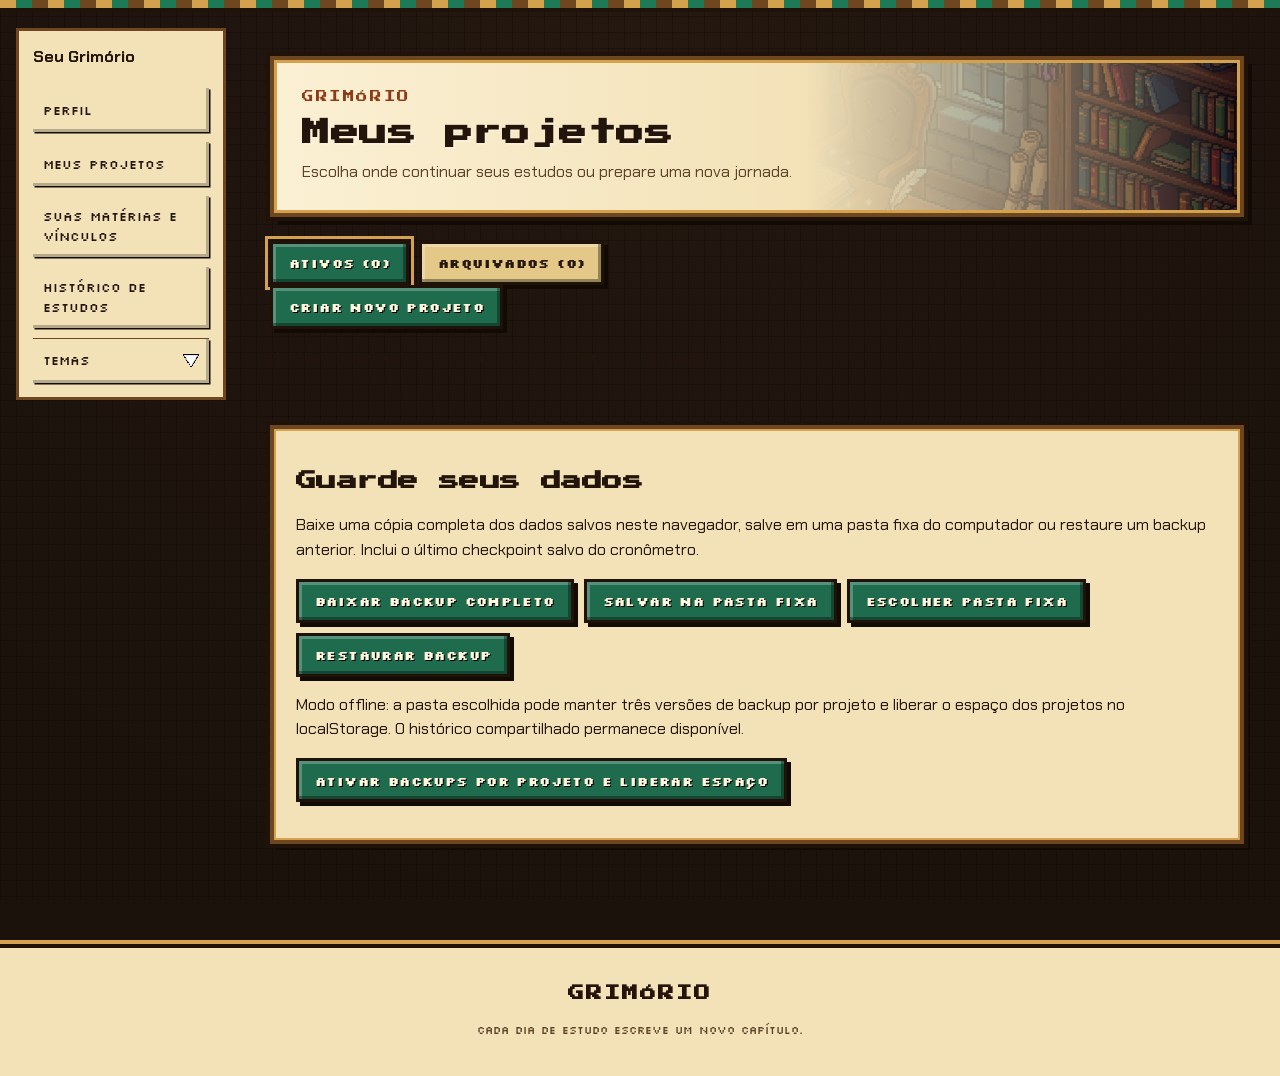
==== commit 2bf5913e: "Publica D061 e melhorias locais do Grimório" ====
--- a/index.html
+++ b/index.html
@@ -1,13 +1,14 @@
 <!DOCTYPE html>
 <html lang="pt-BR">
 <head>
+<script type="application/grimorio" src="icones-pixel.js?v=artes-20261101"></script>
 <meta charset="UTF-8">
 <script src="armazenamento-offline.js?v=excluir-extra-20261030"></script>
 <script src="iniciar-offline.js?v=offline-20261030"></script>
     <script type="application/grimorio" src="praticas-progressao.js?v=praticas-ui-20261029"></script><script type="application/grimorio" src="praticas-recomendacoes.js?v=praticas-e8-20261026"></script><script type="application/grimorio" src="atividades-praticas.js?v=praticas-tipos-20261029"></script><script type="application/grimorio" src="praticas-schema.js?v=praticas-e6-20261026"></script>
-    <script type="application/grimorio" src="backup-local.js?v=pomodoro-20261031"></script>
+    <script type="application/grimorio" src="backup-local.js?v=d061-20261101"></script>
     <script type="application/grimorio" src="acessibilidade.js?v=sidebar-global-20261030"></script>
-    <script type="application/grimorio" src="projetos-store.js?v=excluir-extra-20261030"></script><script type="application/grimorio" src="praticas-store.js?v=praticas-tipos-20261029"></script>
+    <script type="application/grimorio" src="projetos-store.js?v=d061-20261101"></script><script type="application/grimorio" src="praticas-store.js?v=exclusao-global-20261101"></script>
     <meta name="viewport" content="width=device-width, initial-scale=1.0">
     <title>Criar projeto de estudos</title>
     <script type="application/grimorio">
@@ -25,8 +26,9 @@
 <link rel="stylesheet" href="css/wizard.css?v=praticas-tipos-20261029">
 
 
-<link rel="stylesheet" href="css/acessibilidade.css?v=temas3-20261022"><link rel="stylesheet" href="css/jornada-interface.css?v=sidebar-global-20261030">
-<script type="application/grimorio" src="sidebar.js?v=sidebar-global-20261030"></script>
+<link rel="stylesheet" href="css/acessibilidade.css?v=temas3-20261022"><link rel="stylesheet" href="css/jornada-interface.css?v=acoes-cards-20261101">
+<script type="application/grimorio" src="sidebar.js?v=artes-20261101"></script>
+<link rel="stylesheet" href="css/icones-pixel.css?v=artes-maiores-20261101"><link rel="stylesheet" href="css/replanejamento.css?v=d061-20261101">
 </head>
 
 <body class="criacao-page">
@@ -148,9 +150,9 @@
 <ul id="catalogo-resultados" class="livro-paginas-grid" role="listbox" aria-label="Matérias encontradas no Grimório"></ul>
 </div>
 <footer class="livro-aberto-rodape" id="livro-paginacao" hidden>
-<button type="button" class="btn btn-sm btn-outline-secondary" id="livro-pagina-anterior">◀ Página anterior</button>
+<button type="button" class="btn btn-sm btn-outline-secondary" id="livro-pagina-anterior" aria-label="Página anterior" title="Página anterior"><img class="icone-pixel" src="img/icons/seta-esquerda.png" alt="" width="24" height="24"></button>
 <span id="livro-pagina-info">Página 1 de 1</span>
-<button type="button" class="btn btn-sm btn-outline-secondary" id="livro-pagina-proxima">Próxima página ▶</button>
+<button type="button" class="btn btn-sm btn-outline-secondary" id="livro-pagina-proxima" aria-label="Próxima página" title="Próxima página"><img class="icone-pixel" src="img/icons/seta-direita.png" alt="" width="24" height="24"></button>
 </footer>
 </div>
 </dialog>
@@ -168,29 +170,29 @@
 <button id="wizard-backup-baixar" type="button" class="btn btn-outline-secondary">Baixar JSON</button>
 <button id="wizard-backup-continuar" type="button" class="btn btn-outline-secondary">Continuar sem backup</button>
 </section>
-<div class="wizard-actions"><button type="button" id="wizard-voltar" class="wizard-link" hidden>← Voltar</button><button type="button" id="wizard-avancar" class="btn btn-primary">Continuar →</button></div>
+<div class="wizard-actions"><button type="button" id="wizard-voltar" class="wizard-link" hidden><img class="icone-pixel" src="img/icons/seta-esquerda.png" alt="" aria-hidden="true" width="24" height="24"> Voltar</button><button type="button" id="wizard-avancar" class="btn btn-primary">Continuar <img class="icone-pixel" src="img/icons/seta-direita.png" alt="" aria-hidden="true" width="24" height="24"></button></div>
 </div></main>
 <footer class="site-rodape">
     <img class="site-rodape-borda" src="img/assets/Footer wood.png" alt="" width="1786" height="236" loading="lazy">
     <p><strong>GRIMÓRIO</strong></p>
     <p><small>Cada dia de estudo escreve um novo capítulo.</small></p>
 </footer>
-<script type="application/grimorio" src="materias-store.js?v=nomes60-20261022"></script><script type="application/grimorio" src="identidade-store.js?v=2"></script><script type="application/grimorio" src="historico-repository.js?v=excluir-extra-20261030"></script>
-<script type="application/grimorio" src="materias-busca.js"></script><script type="application/grimorio" src="calendario-jornada.js?v=2"></script><script type="application/grimorio" src="estudo-extra.js?v=excluir-extra-20261030"></script><script type="application/grimorio" src="estudo-store.js?v=praticas-e7-final-20261026"></script><script type="application/grimorio" src="distribuicao.js"></script><script type="application/grimorio" src="script.js?v=nomes60-20261022"></script><script type="application/grimorio" src="catalogo-ui.js?v=estavel-20261023"></script><script type="application/grimorio" src="dados-inicio.js?v=6"></script><script type="application/grimorio" src="praticas-cadastro.js?v=praticas-tipos-20261029"></script><script type="application/grimorio" src="wizard.js?v=offline-20261030"></script>
+<script type="application/grimorio" src="materias-store.js?v=exclusao-global-20261101"></script><script type="application/grimorio" src="identidade-store.js?v=d061-20261101"></script><script type="application/grimorio" src="historico-repository.js?v=excluir-extra-20261030"></script>
+<script type="application/grimorio" src="materias-busca.js"></script><script type="application/grimorio" src="calendario-jornada.js?v=2"></script><script type="application/grimorio" src="estudo-extra.js?v=excluir-extra-20261030"></script><script type="application/grimorio" src="replanejamento.js?v=d061-20261101"></script><script type="application/grimorio" src="estudo-store.js?v=d061-20261101"></script><script type="application/grimorio" src="distribuicao.js"></script><script type="application/grimorio" src="script.js?v=exclusao-global-20261101"></script><script type="application/grimorio" src="catalogo-ui.js?v=exclusao-global-20261101"></script><script type="application/grimorio" src="dados-inicio.js?v=6"></script><script type="application/grimorio" src="praticas-cadastro.js?v=praticas-tipos-20261029"></script><script type="application/grimorio" src="notas-blocos.js"></script><script type="application/grimorio" src="revisoes-store.js?v=d061-20261101"></script><script type="application/grimorio" src="wizard.js?v=d061-20261101"></script>
 </div></div>
-<dialog id="historico-dialog" aria-labelledby="historico-titulo">
-<header class="historico-cabecalho"><div><h2 id="historico-titulo">Histórico de estudos</h2><p>Consulte seus registros de estudo e revisão. Excluir uma entrada recalcula o tempo, o XP e o progresso correspondentes.</p></div><button type="button" id="fechar-historico" aria-label="Fechar histórico">Fechar</button></header>
-<details id="historico-filtros-painel" open><summary>Filtrar registros</summary>
-<form id="historico-filtros" class="historico-filtros" role="search">
+<dialog id="historico-dialog" aria-labelledby="historico-modal-titulo">
+<header class="historico-cabecalho"><div><h2 id="historico-modal-titulo">Histórico de estudos</h2><p>Consulte seus registros de estudo e revisão. Excluir uma entrada recalcula o tempo, o XP e o progresso correspondentes.</p></div><button type="button" id="fechar-historico" aria-label="Fechar histórico">Fechar</button></header>
+<details id="historico-modal-filtros-painel" open><summary>Filtrar registros</summary>
+<form id="historico-modal-filtros" class="historico-filtros" role="search">
 <label>Buscar matéria<input id="historico-busca" type="search" placeholder="Nome da matéria" autocomplete="off"></label>
-<label>Registros<select id="historico-tipo"><option value="">Todos os tipos</option><option value="estudo">Estudos (inclui extras)</option><option value="revisao">Revisão</option><option value="extra">Extras e suas revisões</option></select></label>
-<label>Projeto<select id="historico-projeto"><option value="">Todos os projetos</option><option value="atual">Projeto selecionado</option></select></label>
+<label>Registros<select id="historico-modal-tipo"><option value="">Todos os tipos</option><option value="estudo">Estudos (inclui extras)</option><option value="revisao">Revisão</option><option value="extra">Extras e suas revisões</option></select></label>
+<label>Projeto<select id="historico-modal-projeto"><option value="">Todos os projetos</option><option value="atual">Projeto selecionado</option></select></label>
 </form></details>
 <p id="historico-resumo" role="status" aria-live="polite"></p>
 <div class="historico-rolagem"><table id="tabela-sessoes-estudo"><caption>Registros mais recentes primeiro.</caption><thead><tr><th scope="col">Data</th><th scope="col">Hora</th><th scope="col">Matéria</th><th scope="col">Tempo estudado</th><th scope="col">Ações</th></tr></thead><tbody id="sessoes-estudo-body"></tbody></table></div>
-<div class="historico-paginacao"><button type="button" id="historico-anterior">Anterior</button><span id="historico-pagina"></span><button type="button" id="historico-proximo">Próxima</button></div>
+<div class="historico-paginacao"><button type="button" id="historico-modal-anterior">Anterior</button><span id="historico-modal-pagina"></span><button type="button" id="historico-modal-proximo">Próxima</button></div>
 </dialog>
-<script type="application/grimorio" src="jornada-interface.js?v=sidebar-global-20261030"></script>
+<script type="application/grimorio" src="jornada-interface.js?v=mobile-historico-20261101"></script>
 </body></html>
 
 
--- a/css/jornada-interface.css
+++ b/css/jornada-interface.css
@@ -77,3 +77,70 @@
 #praticas-painel-dialog h2 { font-size: 1.2rem; }
 #praticas-painel-dialog .praticas-painel { margin: 0; padding: 0; border: 0; }
 @media(max-width:600px){#praticas-painel-dialog { padding: 14px; }}
+
+.jornada-menu nav > a:hover, .jornada-menu nav > button:hover, .jornada-menu summary:hover { transform: translate(-2px,-2px); box-shadow: 4px 4px 0 var(--pixel-shadow) !important; }
+body > .site-rodape { width: 100%; box-sizing: border-box; }
+.planejamento-conteudo .table-responsive { overflow-x: auto; }
+
+body > .site-rodape { text-align: center; margin-top: 2rem; padding-bottom: 1.5rem; color: var(--pixel-ink); background: var(--pixel-surface); }
+body > .site-rodape .site-rodape-borda { display: block; width: 100%; max-width: 100%; height: auto; }
+
+/* Papéis de texto sobre as superfícies de cada tema. */
+:root { --texto-comum: var(--pixel-ink); --texto-destaque: var(--pixel-ink); --texto-secundario: var(--pixel-ink-muted); }
+.texto-em-fundo-escuro { --texto-comum: #edf2ff; --texto-destaque: #ffffff; --texto-secundario: #cbd5e1; color: var(--texto-comum); }
+body > .site-rodape, body > .site-rodape p { color: var(--texto-comum) !important; }
+body > .site-rodape strong { color: var(--texto-destaque) !important; }
+body > .site-rodape small { color: var(--texto-secundario) !important; }
+.planejamento-tabela { margin-top: 1.5rem; min-width: 0; }
+.planejamento-tabela table { width: 100%; table-layout: fixed; }
+.planejamento-tabela :is(th,td) { white-space: normal; overflow-wrap: anywhere; font-size: clamp(.75rem, 1vw, .95rem); padding: .4rem; }
+.planejamento-tabela th:first-child { width: 7%; }
+.planejamento-tabela th:nth-child(2) { width: 31%; }
+.voltar-topo { position: fixed !important; right: max(20px, env(safe-area-inset-right)); bottom: max(20px, env(safe-area-inset-bottom)); z-index: 1000; width: 52px; height: 52px; padding: 0; font-size: 1.5rem; }
+.voltar-topo[hidden] { display: none !important; }
+
+.planejamento-grafico canvas { max-width: 100%; }
+
+/* Relevo único para links, ações, temas e controles de expansão do menu. */
+.jornada-shell .jornada-menu nav > a, .jornada-shell .jornada-menu nav > button, .jornada-shell .jornada-menu summary, .jornada-shell .jornada-menu .pixel-theme-chip {
+ border: 0 !important; background: var(--pixel-surface) !important; color: var(--pixel-ink) !important;
+ box-shadow: inset -3px -3px 0 rgb(0 0 0 / .25), 1.5px 1.5px 0 var(--pixel-shadow) !important;
+ padding: 10px;
+}
+.jornada-shell .jornada-menu nav > a:hover, .jornada-shell .jornada-menu nav > button:hover, .jornada-shell .jornada-menu summary:hover, .jornada-shell .jornada-menu .pixel-theme-chip:hover {
+ background: var(--pixel-surface-alt) !important;
+ box-shadow: inset -3px -3px 0 rgb(0 0 0 / .25), 1.5px 1.5px 0 var(--pixel-shadow) !important;
+}
+
+.jornada-shell .jornada-menu .pixel-theme-chip { font-weight: 400 !important; }
+.jornada-page .jornada-hero { text-align: center; }
+.jornada-page .jornada-hero .row > div, .jornada-page .jornada-stat { min-width: 0; }
+.jornada-page .jornada-hero h1 { overflow-wrap: anywhere; font-size: clamp(1.15rem, 3vw, 2rem); line-height: 1.5; }
+.jornada-page .jornada-stat { text-align: center; }
+.jornada-page .jornada-stat :is(span,strong) { max-width: 100%; overflow-wrap: anywhere; }
+.jornada-page .jornada-stat span { line-height: 1.6; }
+@media(max-width:600px) { .jornada-page .jornada-stats { grid-template-columns: 1fr; } }
+
+.jornada-shell .jornada-menu [aria-current='page'] { border-left: 0 !important; }
+
+.jornada-page .jornada-stat strong { color: var(--texto-destaque) !important; }
+
+@media(max-width:600px) { .jornada-page .jornada-hero { background: var(--pixel-surface-elevated) !important; } .jornada-page .jornada-hero::after { display: none; } }
+
+#excluir-materia-dialog { box-sizing: border-box; width: min(560px,calc(100% - 32px)); max-height: calc(100dvh - 32px); overflow: auto; border: 4px solid var(--pixel-bronze); border-radius: 0; padding: 24px; background: var(--pixel-surface-elevated); color: var(--pixel-ink); box-shadow: 0 0 0 4px var(--pixel-border-outer), inset 0 0 0 3px var(--pixel-gold), 12px 12px 0 rgb(0 0 0 / .75); }
+#excluir-materia-dialog::backdrop { background: rgb(10 6 4 / .8); }
+#excluir-materia-dialog h2 { font-size: 1.2rem; line-height: 1.6; }
+#excluir-materia-dialog input { width: 100%; min-height: 44px; margin-top: 8px; }
+.exclusao-acoes { display: flex; flex-wrap: wrap; gap: 12px; margin-top: 12px; }
+button.materia-excluir-icone { display: inline-flex; align-items: center; justify-content: center; width: 44px; min-height: 44px; padding: 8px; align-self: end; justify-self: end; background: transparent !important; color: var(--pixel-ink) !important; border: 0 !important; box-shadow: none !important; }
+.materia-excluir-icone img { width: 18px; height: 18px; object-fit: contain; }
+[data-tema-pixel="arcano"] .materia-excluir-icone img { filter: brightness(0) invert(1); }
+button.materia-excluir-icone:hover, button.materia-excluir-icone:focus-visible { outline: 2px solid var(--pixel-ink); outline-offset: -2px; }
+
+.materia-card-acoes { display: flex; align-items: center; gap: 10px; margin-top: 24px; }
+.perfil-grid .materia-card-acoes .dominio-reset { flex: 1; min-width: 0; margin-top: 0; white-space: normal; }
+.materia-card-acoes .materia-excluir-icone { flex: 0 0 44px; align-self: center; }
+#catalogo-acervo-grid > article { display: flex; flex-direction: column; }
+#catalogo-acervo-grid .materia-excluir-icone { margin-top: auto; align-self: flex-end; }
+button.materia-excluir-icone { background: var(--pixel-btn-bg) !important; }
+.materia-excluir-icone img { filter: brightness(0) invert(1); }
--- a/css/icones-pixel.css
+++ b/css/icones-pixel.css
@@ -0,0 +1,21 @@
+/* Grade de ícones independente do tamanho/estilo dos botões existentes. */
+img.icone-pixel { display: inline-block; width: 24px; height: 24px; flex: 0 0 24px; object-fit: contain; vertical-align: middle; image-rendering: pixelated; pointer-events: none; }
+img.icone-pixel-anotar { width: 36px; min-width: 36px; height: 36px; flex: 0 0 36px; }
+img.icone-pixel-excluir, .materia-excluir-icone img, .jornada-page .extra-excluir-icone { width: 33.75px; min-width: 33.75px; height: 33.75px; flex: 0 0 33.75px; object-fit: contain; image-rendering: pixelated; filter: none !important; }
+.jornada-page[data-tema-pixel="arcano"] .extra-excluir-icone, [data-tema-pixel="arcano"] .jornada-page .extra-excluir-icone, [data-tema-pixel="arcano"] .materia-excluir-icone img { filter: none !important; }
+summary { list-style: none; }
+summary::-webkit-details-marker { display: none; }
+summary::marker { content: ''; }
+summary::after, .jornada-menu summary::after, .revisao-grupo summary::after {
+    content: ''; display: inline-block; width: 16px; height: 16px; flex: 0 0 16px;
+    margin-inline-start: 8px; padding: 0; vertical-align: middle;
+    background: url('../img/icons/seta-baixo.png') center/contain no-repeat;
+    image-rendering: pixelated; transform: none;
+}
+.jornada-menu summary::after { margin-inline-start: auto; }
+details[open] > summary::after, .jornada-menu details[open] > summary::after, .revisao-grupo[open] summary::after { content: ''; background-image: url('../img/icons/seta-cima.png'); transform: none; }
+select:not([multiple]):not([size]) { appearance: none !important; background-image: url('../img/icons/seta-baixo.png') !important; background-repeat: no-repeat !important; background-size: 16px 16px !important; background-position: right 10px center !important; padding-right: 36px !important; }
+.jornada-page button.info-contextual { display: inline-flex; align-items: center; justify-content: center; min-width: 22px; min-height: 22px; width: 22px; height: 22px; padding: 0; border: 1px solid var(--pixel-ink) !important; border-radius: 50% !important; background: var(--pixel-surface) !important; color: var(--pixel-ink) !important; font: italic 16px Georgia,serif; text-transform: none; box-shadow: none !important; text-shadow: none !important; }
+.jornada-page button.info-contextual:is(:hover,:focus-visible) { background: var(--pixel-surface) !important; color: var(--pixel-ink) !important; }
+.ajuda-contextual[popover] { margin: 0; inset: auto; max-width: min(360px,calc(100vw - 32px)); padding: 16px; background: var(--pixel-surface); color: var(--pixel-ink) !important; border: 2px solid var(--pixel-bronze); box-shadow: 2px 2px 0 var(--pixel-shadow); }
+.praticas-cabecalho-acoes { display: flex; flex-direction: column; align-items: flex-end; gap: 20px; }
--- a/css/replanejamento.css
+++ b/css/replanejamento.css
@@ -0,0 +1,21 @@
+.replanejamento-historico {
+    margin: 12px 0;
+    padding: 12px;
+    background: var(--pixel-surface);
+    color: var(--pixel-ink);
+    border: 1px solid var(--pixel-bronze);
+    overflow-wrap: anywhere;
+}
+.replanejamento-historico :is(h4, p, span, summary) {
+    color: var(--pixel-ink) !important;
+    text-shadow: none;
+}
+.replanejamento-historico h4 { font-size: 1rem; }
+.replanejamento-historico p { margin: 8px 0; }
+.replanejamento-historico summary { cursor: pointer; padding: 12px 0; list-style: none; }
+.replanejamento-historico summary::-webkit-details-marker { display: none; }
+.replanejamento-historico summary:focus-visible { outline: 3px solid var(--pixel-ink); outline-offset: 2px; }
+.replanejamento-historico .nota-botao { margin-left: 8px; }
+#wizard-resumo { background: var(--pixel-surface); }
+#wizard-resumo dt { color: var(--pixel-ink-muted) !important; text-shadow: none; }
+#wizard-resumo dd { color: var(--pixel-ink) !important; text-shadow: none; }
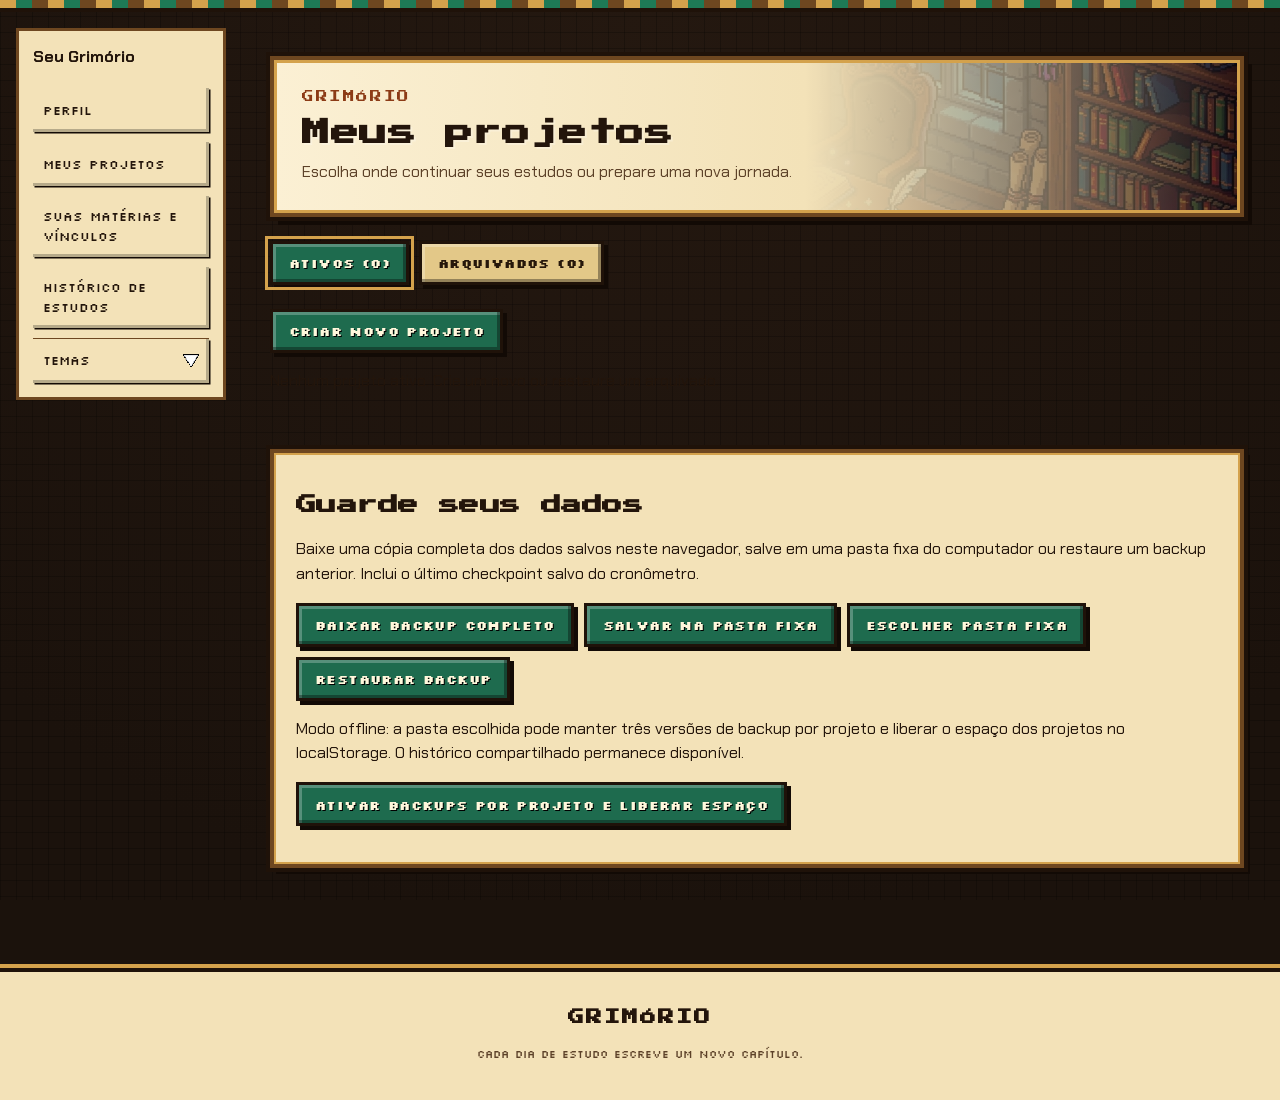
==== commit 2763bb34: "Publica D062, fusao global, praticas extras e correcoes visuais" ====
--- a/index.html
+++ b/index.html
@@ -1,14 +1,14 @@
 <!DOCTYPE html>
 <html lang="pt-BR">
 <head>
-<script type="application/grimorio" src="icones-pixel.js?v=artes-20261101"></script>
+<script type="application/grimorio" src="icones-pixel.js?v=controles-20261102"></script>
 <meta charset="UTF-8">
 <script src="armazenamento-offline.js?v=excluir-extra-20261030"></script>
 <script src="iniciar-offline.js?v=offline-20261030"></script>
     <script type="application/grimorio" src="praticas-progressao.js?v=praticas-ui-20261029"></script><script type="application/grimorio" src="praticas-recomendacoes.js?v=praticas-e8-20261026"></script><script type="application/grimorio" src="atividades-praticas.js?v=praticas-tipos-20261029"></script><script type="application/grimorio" src="praticas-schema.js?v=praticas-e6-20261026"></script>
-    <script type="application/grimorio" src="backup-local.js?v=d061-20261101"></script>
+    <script type="application/grimorio" src="backup-local.js?v=fusao-xp-20261102"></script>
     <script type="application/grimorio" src="acessibilidade.js?v=sidebar-global-20261030"></script>
-    <script type="application/grimorio" src="projetos-store.js?v=d061-20261101"></script><script type="application/grimorio" src="praticas-store.js?v=exclusao-global-20261101"></script>
+    <script type="application/grimorio" src="projetos-store.js?v=fusao-xp-20261102"></script><script type="application/grimorio" src="praticas-store.js?v=pratica-extra-20261102"></script>
     <meta name="viewport" content="width=device-width, initial-scale=1.0">
     <title>Criar projeto de estudos</title>
     <script type="application/grimorio">
@@ -23,12 +23,12 @@
     <link rel="stylesheet" href="css/grimorio.css?v=estavel-20261023">
     <link rel="stylesheet" href="css/assets.css?v=temas3-20261022">
 
-<link rel="stylesheet" href="css/wizard.css?v=praticas-tipos-20261029">
+<link rel="stylesheet" href="css/wizard.css?v=tempo-prova-20261102">
 
 
 <link rel="stylesheet" href="css/acessibilidade.css?v=temas3-20261022"><link rel="stylesheet" href="css/jornada-interface.css?v=acoes-cards-20261101">
 <script type="application/grimorio" src="sidebar.js?v=artes-20261101"></script>
-<link rel="stylesheet" href="css/icones-pixel.css?v=artes-maiores-20261101"><link rel="stylesheet" href="css/replanejamento.css?v=d061-20261101">
+<link rel="stylesheet" href="css/icones-pixel.css?v=artes-cascata-20261102"><link rel="stylesheet" href="css/replanejamento.css?v=d061-20261101">
 </head>
 
 <body class="criacao-page">
@@ -46,6 +46,7 @@
 <label class="project-name" for="nome_exame">Nome do projeto<input class="form-control" id="nome_exame" required></label>
 <label for="dataInicio">Data de início<input class="form-control" type="date" id="dataInicio" required></label>
 <label for="dataFinal">Data da prova<input class="form-control" type="date" id="dataFinal" required></label>
+<label class="tempo-prova-campo" for="duracao-prova">Duração da prova (minutos, opcional)<input class="form-control" type="number" id="duracao-prova" min="1" step="1" inputmode="numeric"></label>
 </div></section>
 <section data-painel="1" aria-labelledby="titulo-rotina" hidden>
 <p class="wizard-chapter">Etapa 2 de 4</p><h2 id="titulo-rotina" tabindex="-1">Seu ritmo de estudo</h2><p>Reserve um espaço para o conhecimento na sua semana.</p>
@@ -80,7 +81,7 @@
 <select id="materia-catalogo" hidden aria-hidden="true"><option value="">Criar nova matéria</option></select>
 <form id="cadastroForm" class="subject-fields">
 <label for="materia">Matéria<input class="form-control" id="materia" maxlength="60" aria-describedby="materia-limite" required><small id="materia-limite">Máximo de 60 caracteres.</small></label>
-<label for="Nquestoes">Questões<input class="form-control" type="number" id="Nquestoes" min="0" max="99" required></label>
+<label for="Nquestoes">Questões<input class="form-control" type="number" id="Nquestoes" min="1" max="99" required></label>
 <label for="peso">Peso<input class="form-control" type="number" id="peso" min="1" max="99" value="1" required></label>
 <label for="afinidade">Afinidade<input type="range" class="form-range" id="afinidade" min="0.5" max="1.5" step="0.5" value="1"><span class="affinity-labels"><span>Baixa</span><span>Média</span><span>Alta</span></span></label>
 <button type="submit" class="btn btn-primary">Adicionar matéria</button></form>
@@ -101,6 +102,7 @@
 <label id="pratica-nome-grupo" hidden for="pratica-nome">Nome da atividade<input id="pratica-nome" class="form-control" autocomplete="off" placeholder="Nome da atividade"></label>
 <label for="pratica-duracao"><span id="pratica-duracao-rotulo">Duração planejada (minutos)</span><input id="pratica-duracao" class="form-control" type="number" min="0" step="any" inputmode="decimal" aria-describedby="pratica-duracao-ajuda"><small id="pratica-duracao-ajuda">Informe sua estimativa. A duração não será reservada no cronograma nesta etapa.</small></label>
 <label class="form-check" for="pratica-duracao-referencia"><input class="form-check-input" id="pratica-duracao-referencia" type="checkbox">Usar a duração ideal da referência de linhas/tempo</label>
+<label class="form-check tempo-prova-campo" id="pratica-tempo-prova-grupo" for="pratica-tempo-prova" hidden><input class="form-check-input" id="pratica-tempo-prova" type="checkbox">Usar o tempo da prova</label>
 <label for="pratica-preset-xp">Referência de extensão da atividade<select id="pratica-preset-xp" class="form-select" aria-describedby="pratica-preset-xp-ajuda"></select><small id="pratica-preset-xp-ajuda"></small></label>
 <div id="pratica-xp-personalizado" hidden>
 <label for="pratica-xp-linhas" id="pratica-xp-linhas-grupo">Extensão de referência (linhas)<input id="pratica-xp-linhas" class="form-control" type="number" min="0.5" step="any"></label>
@@ -177,8 +179,8 @@
     <p><strong>GRIMÓRIO</strong></p>
     <p><small>Cada dia de estudo escreve um novo capítulo.</small></p>
 </footer>
-<script type="application/grimorio" src="materias-store.js?v=exclusao-global-20261101"></script><script type="application/grimorio" src="identidade-store.js?v=d061-20261101"></script><script type="application/grimorio" src="historico-repository.js?v=excluir-extra-20261030"></script>
-<script type="application/grimorio" src="materias-busca.js"></script><script type="application/grimorio" src="calendario-jornada.js?v=2"></script><script type="application/grimorio" src="estudo-extra.js?v=excluir-extra-20261030"></script><script type="application/grimorio" src="replanejamento.js?v=d061-20261101"></script><script type="application/grimorio" src="estudo-store.js?v=d061-20261101"></script><script type="application/grimorio" src="distribuicao.js"></script><script type="application/grimorio" src="script.js?v=exclusao-global-20261101"></script><script type="application/grimorio" src="catalogo-ui.js?v=exclusao-global-20261101"></script><script type="application/grimorio" src="dados-inicio.js?v=6"></script><script type="application/grimorio" src="praticas-cadastro.js?v=praticas-tipos-20261029"></script><script type="application/grimorio" src="notas-blocos.js"></script><script type="application/grimorio" src="revisoes-store.js?v=d061-20261101"></script><script type="application/grimorio" src="wizard.js?v=d061-20261101"></script>
+<script type="application/grimorio" src="materias-store.js?v=fusao-xp-20261102"></script><script type="application/grimorio" src="identidade-store.js?v=d061-20261101"></script><script type="application/grimorio" src="historico-repository.js?v=excluir-extra-20261030"></script>
+<script type="application/grimorio" src="materias-busca.js"></script><script type="application/grimorio" src="calendario-jornada.js?v=2"></script><script type="application/grimorio" src="estudo-extra.js?v=excluir-extra-20261030"></script><script type="application/grimorio" src="replanejamento.js?v=extras-historico-20261102"></script><script type="application/grimorio" src="estudo-store.js?v=extras-historico-20261102"></script><script type="application/grimorio" src="distribuicao.js"></script><script type="application/grimorio" src="script.js?v=fusao-xp-20261102"></script><script type="application/grimorio" src="catalogo-ui.js?v=fusao-xp-20261102"></script><script type="application/grimorio" src="dados-inicio.js?v=6"></script><script type="application/grimorio" src="praticas-cadastro.js?v=tempo-prova-20261102"></script><script type="application/grimorio" src="notas-blocos.js"></script><script type="application/grimorio" src="revisoes-store.js?v=extras-historico-20261102"></script><script type="application/grimorio" src="wizard.js?v=fusao-xp-20261102"></script>
 </div></div>
 <dialog id="historico-dialog" aria-labelledby="historico-modal-titulo">
 <header class="historico-cabecalho"><div><h2 id="historico-modal-titulo">Histórico de estudos</h2><p>Consulte seus registros de estudo e revisão. Excluir uma entrada recalcula o tempo, o XP e o progresso correspondentes.</p></div><button type="button" id="fechar-historico" aria-label="Fechar histórico">Fechar</button></header>
@@ -192,6 +194,18 @@
 <div class="historico-rolagem"><table id="tabela-sessoes-estudo"><caption>Registros mais recentes primeiro.</caption><thead><tr><th scope="col">Data</th><th scope="col">Hora</th><th scope="col">Matéria</th><th scope="col">Tempo estudado</th><th scope="col">Ações</th></tr></thead><tbody id="sessoes-estudo-body"></tbody></table></div>
 <div class="historico-paginacao"><button type="button" id="historico-modal-anterior">Anterior</button><span id="historico-modal-pagina"></span><button type="button" id="historico-modal-proximo">Próxima</button></div>
 </dialog>
+<dialog id="wizard-remover-materia-dialog" class="wizard-confirmacao-dialog" aria-labelledby="wizard-remover-titulo" aria-describedby="wizard-remover-descricao">
+    <button type="button" class="pixel-fechar" aria-label="Fechar janela" data-cancelar>Fechar</button>
+    <div class="wizard-confirmacao-conteudo">
+        <h2 id="wizard-remover-titulo">Remover matéria do planejamento?</h2>
+        <p id="wizard-remover-descricao">A matéria <strong id="wizard-remover-nome"></strong> será removida do planejamento deste projeto.</p>
+        <p class="wizard-confirmacao-aviso">O histórico de estudos, revisões e todo o XP acumulado serão preservados com segurança.</p>
+        <div class="wizard-confirmacao-acoes">
+            <button type="button" class="btn btn-secondary" data-cancelar autofocus>Cancelar</button>
+            <button type="button" class="btn btn-danger acao-perigosa" data-confirmar>Remover matéria</button>
+        </div>
+    </div>
+</dialog>
 <script type="application/grimorio" src="jornada-interface.js?v=mobile-historico-20261101"></script>
 </body></html>
 
--- a/css/wizard.css
+++ b/css/wizard.css
@@ -472,3 +472,49 @@
 #pratica-detalhes > .form-check { grid-column: 1 / -1; display: flex; align-items: center; gap: 10px; padding-left: 0; }
 #pratica-detalhes > .form-check .form-check-input { float: none; margin: 0; flex-shrink: 0; }
 @media (max-width: 600px) { #pratica-detalhes { grid-template-columns: minmax(0, 1fr); } }
+
+.tempo-prova-campo { color: var(--pixel-ink) !important; background: var(--pixel-surface); padding: 8px; }
+
+/* Diálogo de confirmação de remoção de matéria no Wizard */
+.wizard-confirmacao-dialog {
+    box-sizing: border-box;
+    width: min(520px, calc(100vw - 32px));
+    max-height: calc(100dvh - 32px);
+    overflow: auto;
+    border: 4px solid var(--pixel-bronze);
+    border-radius: 0;
+    padding: 24px;
+    background: var(--pixel-surface-elevated);
+    color: var(--pixel-ink);
+    box-shadow: 0 0 0 4px var(--pixel-border-outer), inset 0 0 0 3px var(--pixel-gold), 12px 12px 0 rgb(0 0 0 / .75);
+}
+.wizard-confirmacao-dialog::backdrop {
+    background: rgb(10 6 4 / .8);
+}
+.wizard-confirmacao-dialog h2 {
+    font-size: 1.25rem;
+    line-height: 1.4;
+    color: var(--pixel-ink);
+    margin-top: 0;
+    margin-bottom: 12px;
+}
+.wizard-confirmacao-dialog p {
+    color: var(--pixel-ink);
+    font-size: 0.95rem;
+    line-height: 1.5;
+    margin-bottom: 8px;
+}
+.wizard-confirmacao-dialog p strong {
+    color: var(--pixel-ink);
+}
+.wizard-confirmacao-aviso {
+    font-size: 0.85rem !important;
+    color: var(--pixel-ink) !important;
+    opacity: 0.9;
+}
+.wizard-confirmacao-acoes {
+    display: flex;
+    justify-content: flex-end;
+    gap: 12px;
+    margin-top: 20px;
+}
--- a/css/icones-pixel.css
+++ b/css/icones-pixel.css
@@ -19,3 +19,36 @@
 .jornada-page button.info-contextual:is(:hover,:focus-visible) { background: var(--pixel-surface) !important; color: var(--pixel-ink) !important; }
 .ajuda-contextual[popover] { margin: 0; inset: auto; max-width: min(360px,calc(100vw - 32px)); padding: 16px; background: var(--pixel-surface); color: var(--pixel-ink) !important; border: 2px solid var(--pixel-bronze); box-shadow: 2px 2px 0 var(--pixel-shadow); }
 .praticas-cabecalho-acoes { display: flex; flex-direction: column; align-items: flex-end; gap: 20px; }
+
+button.pixel-fechar {
+ position: absolute !important; top: 10px !important; right: 10px !important;
+ width: 44px !important; height: 44px !important; min-width: 44px !important; min-height: 44px !important;
+ padding: 0 !important; border: 0 !important; box-shadow: none !important;
+ background: transparent url('../img/icons/fechar.png') center/contain no-repeat !important;
+ color: transparent !important; font-size: 0 !important; text-shadow: none !important;
+ z-index: 5;
+}
+button.pixel-fechar::before, button.pixel-fechar::after { display: none !important; }
+button.pixel-fechar:focus-visible { outline: 3px solid var(--pixel-ink) !important; outline-offset: 3px; }
+dialog:has(.pixel-fechar) { padding-top: 64px; }
+button.materia-excluir-icone { background: transparent !important; border: 0 !important; box-shadow: none !important; }
+.jornada-page .estudo-extra button.extra-excluir { position: static !important; margin-left: auto; }
+.jornada-page .estudo-extra .materia-cronometro-acoes { display: flex; width: 100%; align-items: center; }
+
+/* Supera a skin global de .btn inclusive nos estados interativos. */
+html body button.pixel-fechar.pixel-fechar.pixel-fechar.pixel-fechar.pixel-fechar,
+html body button.pixel-fechar.pixel-fechar.pixel-fechar.pixel-fechar.pixel-fechar:is(:hover,:focus,:active) {
+ background: transparent url('../img/icons/fechar.png') center / contain no-repeat !important;
+ border: 0 !important; box-shadow: none !important;
+ filter: drop-shadow(3px 4px 0 rgb(0 0 0 / 45%));
+ transition: transform 120ms ease, filter 120ms ease;
+}
+html body button.pixel-fechar.pixel-fechar.pixel-fechar.pixel-fechar.pixel-fechar:hover { transform: translateY(-3px); filter: drop-shadow(4px 7px 0 rgb(0 0 0 / 50%)); }
+html body button.pixel-fechar.pixel-fechar.pixel-fechar.pixel-fechar.pixel-fechar:active { transform: translateY(1px); filter: drop-shadow(1px 2px 0 rgb(0 0 0 / 45%)); }
+html body button.materia-excluir-icone.materia-excluir-icone.materia-excluir-icone.materia-excluir-icone.materia-excluir-icone,
+html body button.materia-excluir-icone.materia-excluir-icone.materia-excluir-icone.materia-excluir-icone.materia-excluir-icone:is(:hover,:focus,:active) {
+ background: transparent !important; border: 0 !important; box-shadow: none !important;
+}
+html body button.materia-excluir-icone.materia-excluir-icone.materia-excluir-icone.materia-excluir-icone.materia-excluir-icone::before,
+html body button.materia-excluir-icone.materia-excluir-icone.materia-excluir-icone.materia-excluir-icone.materia-excluir-icone::after { display: none !important; }
+@media(prefers-reduced-motion:reduce) { html body button.pixel-fechar.pixel-fechar.pixel-fechar.pixel-fechar.pixel-fechar { transition: none; } }
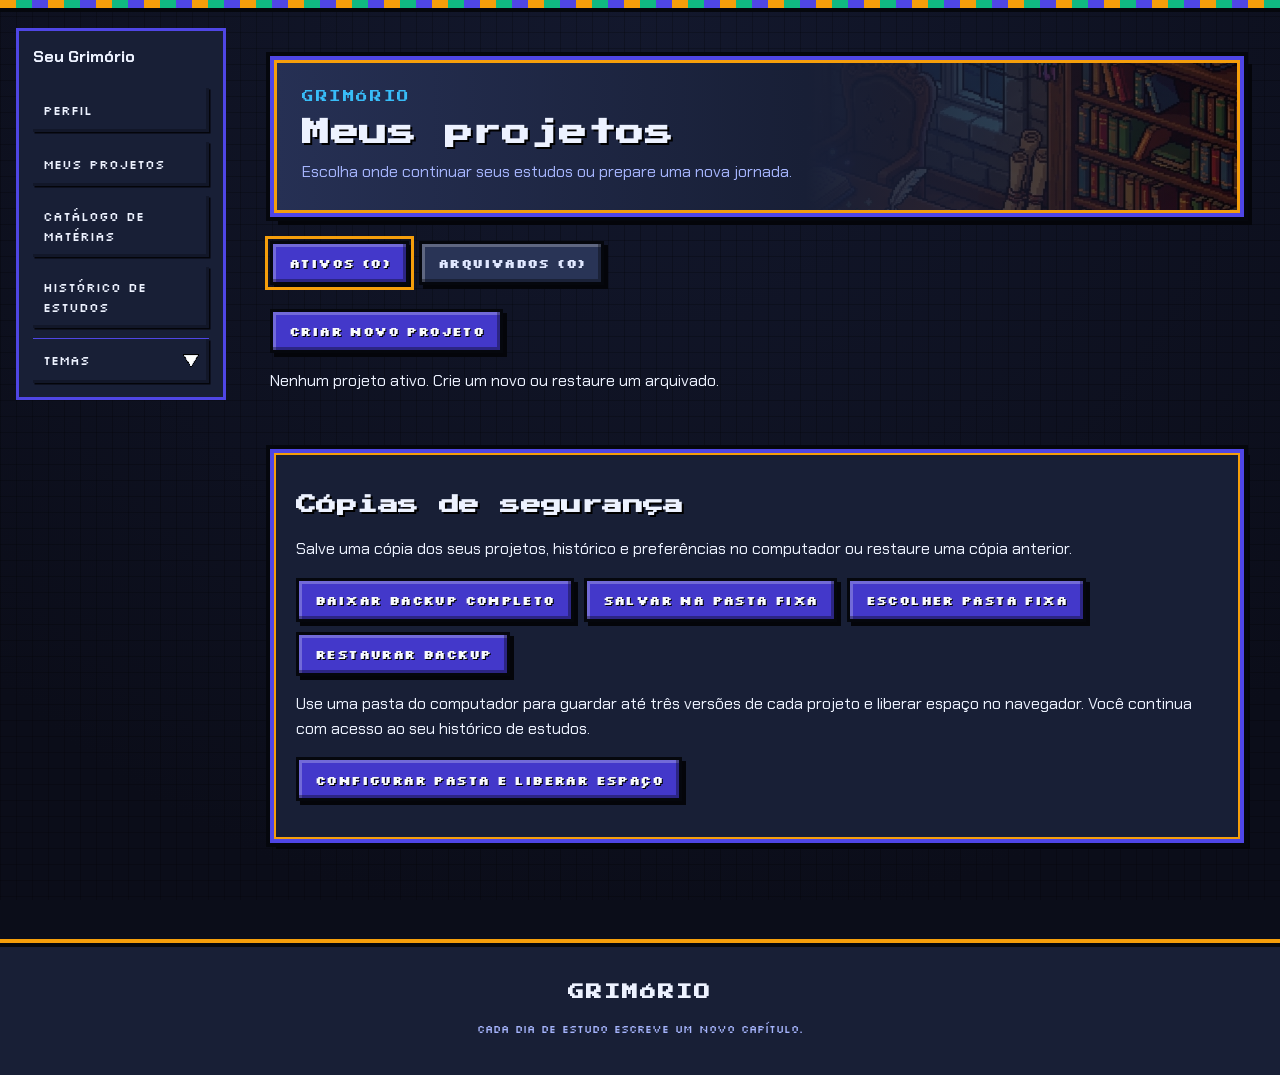
==== commit 6b7e47c2: "Publica a versao atual do Grimorio Fonte: fa1c3e5a86e44106e813fd0082cb28b9c54505fc" ====
--- a/index.html
+++ b/index.html
@@ -3,12 +3,14 @@
 <head>
 <script type="application/grimorio" src="icones-pixel.js?v=controles-20261102"></script>
 <meta charset="UTF-8">
+<script src="tema-inicial.js?v=arcano-padrao"></script>
 <script src="armazenamento-offline.js?v=excluir-extra-20261030"></script>
-<script src="iniciar-offline.js?v=offline-20261030"></script>
-    <script type="application/grimorio" src="praticas-progressao.js?v=praticas-ui-20261029"></script><script type="application/grimorio" src="praticas-recomendacoes.js?v=praticas-e8-20261026"></script><script type="application/grimorio" src="atividades-praticas.js?v=praticas-tipos-20261029"></script><script type="application/grimorio" src="praticas-schema.js?v=praticas-e6-20261026"></script>
-    <script type="application/grimorio" src="backup-local.js?v=fusao-xp-20261102"></script>
-    <script type="application/grimorio" src="acessibilidade.js?v=sidebar-global-20261030"></script>
-    <script type="application/grimorio" src="projetos-store.js?v=fusao-xp-20261102"></script><script type="application/grimorio" src="praticas-store.js?v=pratica-extra-20261102"></script>
+<script src="iniciar-offline.js?v=tema-inicial-20261102"></script>
+    <script type="application/grimorio" src="praticas-progressao.js?v=praticas-ui-20261029"></script><script type="application/grimorio" src="praticas-recomendacoes.js?v=praticas-e8-20261026"></script><script type="application/grimorio" src="atividades-praticas.js?v=carga-diaria-20261113"></script><script type="application/grimorio" src="praticas-schema.js?v=praticas-e6-20261026"></script>
+    <script type="application/grimorio" src="reagendamento-schema.js?v=reagendamento-r6"></script>
+    <script type="application/grimorio" src="backup-local.js?v=revisoes-configuraveis-20261112"></script>
+    <script type="application/grimorio" src="acessibilidade.js?v=arcano-padrao"></script>
+    <script type="application/grimorio" src="projetos-store.js?v=revisoes-configuraveis-20261112"></script><script type="application/grimorio" src="praticas-store.js?v=carga-diaria-4-20261114"></script>
     <meta name="viewport" content="width=device-width, initial-scale=1.0">
     <title>Criar projeto de estudos</title>
     <script type="application/grimorio">
@@ -23,44 +25,76 @@
     <link rel="stylesheet" href="css/grimorio.css?v=estavel-20261023">
     <link rel="stylesheet" href="css/assets.css?v=temas3-20261022">
 
-<link rel="stylesheet" href="css/wizard.css?v=tempo-prova-20261102">
-
-
-<link rel="stylesheet" href="css/acessibilidade.css?v=temas3-20261022"><link rel="stylesheet" href="css/jornada-interface.css?v=acoes-cards-20261101">
+<link rel="stylesheet" href="css/wizard.css?v=revisoes-intervalos-20261115">
+
+
+<link rel="stylesheet" href="css/acessibilidade.css?v=temas3-20261022"><link rel="stylesheet" href="css/jornada-interface.css?v=carga-diaria-5">
 <script type="application/grimorio" src="sidebar.js?v=artes-20261101"></script>
-<link rel="stylesheet" href="css/icones-pixel.css?v=artes-cascata-20261102"><link rel="stylesheet" href="css/replanejamento.css?v=d061-20261101">
+<link rel="stylesheet" href="css/icones-pixel.css?v=revisoes-configuraveis-20261112"><link rel="stylesheet" href="css/replanejamento.css?v=d061-20261101">
+    <script type="application/grimorio" src="carga-diaria.js?v=carga-diaria-5"></script>
 </head>
 
 <body class="criacao-page">
-<div class="jornada-shell"><aside class="jornada-menu" aria-label="Menu do Grimório"><details id="jornada-menu-aberto"><summary>Menu do Grimório</summary><nav aria-label="Navegação principal"><p class="jornada-menu-titulo">Seu Grimório</p><a href="home.html">Meus projetos</a><a href="perfil.html">Perfil</a><a href="materias.html">Suas matérias e vínculos</a><button type="button" id="abrir-historico" aria-haspopup="dialog" aria-controls="historico-dialog">Histórico de estudos</button><details id="jornada-temas"><summary>Temas</summary><div id="jornada-temas-opcoes"></div></details></nav></details></aside><div class="jornada-pagina"><header></header>
+<div class="jornada-shell"><aside class="jornada-menu" aria-label="Menu do Grimório"><details id="jornada-menu-aberto"><summary>Menu do Grimório</summary><nav aria-label="Navegação principal"><p class="jornada-menu-titulo">Seu Grimório</p><a href="home.html">Meus projetos</a><a href="perfil.html">Perfil</a><a href="materias.html">Catálogo de matérias</a><a href="historico.html">Histórico de estudos</a><details id="jornada-temas"><summary>Temas</summary><div id="jornada-temas-opcoes"></div></details></nav></details></aside><div class="jornada-pagina"><header></header>
 <main class="wizard-shell">
-<div class="wizard-intro"><p class="jornada-kicker">Toda jornada começa com um plano</p><h1>Prepare sua campanha</h1></div>
+<div class="wizard-intro"><h1>Seu plano de estudos</h1></div>
 <nav class="wizard-steps" aria-label="Etapas da criação">
 <button type="button" data-etapa="0" aria-current="step"><span>1</span>Projeto</button><button type="button" data-etapa="1" disabled><span>2</span>Rotina</button><button type="button" data-etapa="2" disabled><span>3</span>Matérias</button><button type="button" data-etapa="3" disabled><span>4</span>Revisar</button>
 </nav>
 <div class="container border wizard-paper">
 <form id="nome_projetoForm" novalidate>
 <section data-painel="0" aria-labelledby="titulo-projeto">
-<p class="wizard-chapter">Etapa 1 de 4</p><h2 id="titulo-projeto" tabindex="-1">Seu projeto</h2><p>Escolha o destino e o período da sua jornada.</p>
+<p class="wizard-chapter">Etapa 1 de 4</p><h2 id="titulo-projeto" tabindex="-1">Seu projeto</h2><p>Dê um nome ao plano e defina o período de preparação.</p>
 <div class="project-fields">
-<label class="project-name" for="nome_exame">Nome do projeto<input class="form-control" id="nome_exame" required></label>
+<label class="project-name" for="nome_exame">Nome do projeto<input class="form-control" id="nome_exame" placeholder="Ex.: ENEM ou Receita Federal" required></label>
 <label for="dataInicio">Data de início<input class="form-control" type="date" id="dataInicio" required></label>
 <label for="dataFinal">Data da prova<input class="form-control" type="date" id="dataFinal" required></label>
 <label class="tempo-prova-campo" for="duracao-prova">Duração da prova (minutos, opcional)<input class="form-control" type="number" id="duracao-prova" min="1" step="1" inputmode="numeric"></label>
 </div></section>
 <section data-painel="1" aria-labelledby="titulo-rotina" hidden>
-<p class="wizard-chapter">Etapa 2 de 4</p><h2 id="titulo-rotina" tabindex="-1">Seu ritmo de estudo</h2><p>Reserve um espaço para o conhecimento na sua semana.</p>
+<p class="wizard-chapter">Etapa 2 de 4</p><h2 id="titulo-rotina" tabindex="-1">Quando você vai estudar?</h2><p>Escolha os dias da semana e quanto tempo você tem por dia.</p>
 <div class="routine-layout"><fieldset id="divSelecioneOsDias"><legend id="selecioneOsDias">Dias da semana</legend>
 <label class="all-days"><input type="checkbox" id="btn-checkAll"> Todos os dias</label>
 <div id="btn-dia-semana" class="weekdays">
 <label class="choice"><input type="checkbox" id="btn-Dom"><span>Dom</span></label><label class="choice"><input type="checkbox" id="btn-Seg"><span>Seg</span></label><label class="choice"><input type="checkbox" id="btn-Ter"><span>Ter</span></label><label class="choice"><input type="checkbox" id="btn-Qua"><span>Qua</span></label><label class="choice"><input type="checkbox" id="btn-Qui"><span>Qui</span></label><label class="choice"><input type="checkbox" id="btn-Sex"><span>Sex</span></label><label class="choice"><input type="checkbox" id="btn-Sab"><span>Sáb</span></label>
 </div></fieldset>
 <div class="routine-values">
-<label for="horas-por-dia">Tempo diário de estudo, sem contar revisões <small>(HH:MM)</small><input type="time" class="form-control" id="horas-por-dia" required></label>
-<div><label for="blocos-por-dia">Blocos de estudo por dia<select class="form-select" id="blocos-por-dia" aria-describedby="distribuicao-ajuda" required><option value="1">1</option></select></label><p id="distribuicao-ajuda">Escolha quantos blocos deseja fazer normalmente em cada dia de estudo. Uma mesma matéria pode ocupar mais de um bloco no mesmo dia, conforme seus pesos.</p></div>
-</div></div></section></form>
+<label for="horas-por-dia">Tempo de estudo por dia <small>(horas e minutos)</small><input type="time" class="form-control" id="horas-por-dia" required></label>
+<div><label for="blocos-por-dia">Sessões de estudo por dia<select class="form-select" id="blocos-por-dia" aria-describedby="distribuicao-ajuda" required disabled><option value="">Informe antes o tempo por dia</option></select></label><p id="distribuicao-ajuda">Uma matéria pode aparecer em mais de uma sessão no mesmo dia. As revisões são opcionais e ficam fora do tempo informado.</p></div>
+</div></div>
+<fieldset id="wizard-revisoes">
+<legend><span class="wizard-revisoes-titulo">Deseja utilizar revisões espaçadas? <button type="button" id="revisoes-ajuda-botao" class="info-contextual" data-ajuda-contextual popovertarget="revisoes-ajuda" aria-label="Sobre revisões espaçadas">i</button></span></legend>
+<div id="revisoes-ajuda" class="ajuda-contextual" popover aria-labelledby="revisoes-ajuda-titulo">
+<p id="revisoes-ajuda-titulo"><strong>A Curva do Esquecimento de Ebbinghaus</strong></p>
+<p>Com o passar do tempo, tendemos a esquecer parte do que estudamos. Revisar o conteúdo em momentos espaçados ajuda a fortalecer a memória e favorece a retenção a longo prazo.</p>
+<p>O Grimório organiza suas revisões de acordo com os dias em que você pretende estudar, permitindo ajustar a frequência à sua rotina.</p>
+</div>
+<div class="wizard-revisoes-escolha">
+<label><input type="radio" name="revisoes-ativadas" id="revisoes-sim" checked> Sim</label>
+<label><input type="radio" name="revisoes-ativadas" id="revisoes-nao"> Não</label>
+</div>
+<p id="revisoes-aviso" role="status" hidden></p>
+<div id="revisoes-opcoes" class="wizard-revisoes-opcoes" hidden>
+<label for="revisoes-modalidade">Modalidade<select class="form-select" id="revisoes-modalidade"></select></label>
+<div id="revisoes-personalizar" hidden>
+<h3>Quando deseja revisar o conteúdo?</h3>
+<ul id="revisoes-selecionadas"></ul>
+<button type="button" class="btn btn-outline-secondary" id="revisoes-adicionar" aria-expanded="false" aria-controls="revisoes-catalogo">+ Adicionar revisão</button>
+<div id="revisoes-catalogo" class="wizard-revisoes-catalogo" hidden>
+<label for="revisoes-periodo">Período disponível<select class="form-select" id="revisoes-periodo"></select></label>
+<button type="button" class="btn btn-outline-secondary" id="revisoes-confirmar-periodo">Adicionar período</button>
+</div>
+</div>
+<div id="revisoes-exemplo" hidden>
+<h3>Como ficam suas revisões?</h3>
+<p id="revisoes-exemplo-origem">Se você estudar um conteúdo hoje, poderá revisá-lo nestes intervalos.</p>
+<ul id="revisoes-previa"></ul>
+</div>
+</div>
+</fieldset>
+</section></form>
 <section data-painel="2" aria-labelledby="titulo-materias" hidden>
-<p class="wizard-chapter">Etapa 3 de 4</p><h2 id="titulo-materias" tabindex="-1">O que você vai estudar?</h2><p>Adicione as matérias teóricas do edital ou escolha no seu livro. Redações, discursivas, simulados e outros treinos têm cadastro próprio em Atividades práticas, nesta mesma etapa.</p>
+<p class="wizard-chapter">Etapa 3 de 4</p><h2 id="titulo-materias" tabindex="-1">O que você vai estudar?</h2><p>Adicione as matérias do edital ou escolha entre as que você já cadastrou.</p>
 <h3 class="conteudo-grupo">Matérias</h3>
 <div class="wizard-grimorio-acoes">
 <button type="button" id="abrir-livro-materias" class="btn btn-livro-materias" aria-haspopup="dialog" aria-controls="livro-materias-dialog">
@@ -69,14 +103,14 @@
 </svg>
 <span class="livro-botao-textos">
 <strong>Suas matérias</strong>
-<small id="livro-materias-resumo">Ver níveis e escolher do Grimório</small>
+<small id="livro-materias-resumo">Escolher matérias já cadastradas</small>
 </span>
 </button>
-<a href="materias.html" class="btn btn-outline-secondary" id="atalho-gerenciar-materias">Gerenciar matérias e vínculos</a>
+<a href="materias.html" class="btn btn-outline-secondary" id="atalho-gerenciar-materias">Gerenciar matérias</a>
 </div>
 <div id="materia-vinculo-ativo" class="materia-vinculo-banner" hidden>
 <span id="materia-vinculo-texto"></span>
-<button type="button" id="materia-limpar-vinculo" class="btn btn-sm btn-outline-secondary">Digitar nova matéria</button>
+<button type="button" id="materia-limpar-vinculo" class="btn btn-sm btn-outline-secondary">Digitar outra matéria</button>
 </div>
 <select id="materia-catalogo" hidden aria-hidden="true"><option value="">Criar nova matéria</option></select>
 <form id="cadastroForm" class="subject-fields">
@@ -85,14 +119,14 @@
 <label for="peso">Peso<input class="form-control" type="number" id="peso" min="1" max="99" value="1" required></label>
 <label for="afinidade">Afinidade<input type="range" class="form-range" id="afinidade" min="0.5" max="1.5" step="0.5" value="1"><span class="affinity-labels"><span>Baixa</span><span>Média</span><span>Alta</span></span></label>
 <button type="submit" class="btn btn-primary">Adicionar matéria</button></form>
-<p class="form-text">Baixa afinidade dá mais ênfase à matéria; alta afinidade dá menos. Ao usar uma matéria do seu Grimório, seu nível global é mantido e as metas deste projeto começam do zero.</p>
+<p class="form-text">Use Baixa para matérias em que precisa de mais tempo e Alta para as que você já domina.</p>
 <div id="table-materias-div" class="subject-table-wrap">
 <table id="table-materias"><caption>Matérias adicionadas</caption>
 <thead><tr><th scope="col">#</th><th scope="col">Matéria</th><th scope="col">Questões</th><th scope="col">Peso</th><th scope="col">Afinidade</th><th scope="col">Excluir</th></tr></thead><tbody id="table-body"></tbody></table>
 </div><label class="question-total" for="totalQuestoes">Total de questões <input id="totalQuestoes" type="number" value="0" readonly></label>
 <section id="praticas-cadastro" class="praticas-cadastro" aria-labelledby="praticas-titulo">
 <div class="praticas-cabecalho"><h3 id="praticas-titulo">Atividades práticas</h3></div>
-<p id="praticas-aviso">Escolha quando realizar suas atividades. Elas aparecerão na Jornada e no Calendário ao finalizar o planejamento.</p>
+<p id="praticas-aviso">Planeje treinos como redações, simulados e testes físicos (TAF).</p>
 <button type="button" id="pratica-adicionar" class="btn btn-outline-secondary" aria-expanded="false" aria-controls="pratica-editor" disabled>Adicionar atividade prática</button>
 <div id="pratica-editor" hidden>
 <h4 id="pratica-editor-titulo">Nova atividade prática</h4>
@@ -100,29 +134,29 @@
 <fieldset id="pratica-campos" class="pratica-campos">
 <label for="pratica-tipo">Tipo<select id="pratica-tipo" class="form-select" required aria-describedby="pratica-tipo-ajuda"></select><small id="pratica-tipo-ajuda"></small></label><div id="pratica-detalhes" hidden>
 <label id="pratica-nome-grupo" hidden for="pratica-nome">Nome da atividade<input id="pratica-nome" class="form-control" autocomplete="off" placeholder="Nome da atividade"></label>
-<label for="pratica-duracao"><span id="pratica-duracao-rotulo">Duração planejada (minutos)</span><input id="pratica-duracao" class="form-control" type="number" min="0" step="any" inputmode="decimal" aria-describedby="pratica-duracao-ajuda"><small id="pratica-duracao-ajuda">Informe sua estimativa. A duração não será reservada no cronograma nesta etapa.</small></label>
-<label class="form-check" for="pratica-duracao-referencia"><input class="form-check-input" id="pratica-duracao-referencia" type="checkbox">Usar a duração ideal da referência de linhas/tempo</label>
+<label for="pratica-preset-xp">Modelo da atividade<select id="pratica-preset-xp" class="form-select" aria-describedby="pratica-preset-xp-ajuda"></select><small id="pratica-preset-xp-ajuda"></small></label>
+<div id="pratica-xp-personalizado" hidden>
+<label for="pratica-xp-linhas" id="pratica-xp-linhas-grupo">Quantidade de linhas<input id="pratica-xp-linhas" class="form-control" type="number" min="0.5" step="any"></label>
+<label for="pratica-xp-tempo" id="pratica-xp-tempo-grupo">Tempo de referência (minutos)<input id="pratica-xp-tempo" class="form-control" type="number" min="0.0166666667" step="any"></label>
+</div>
+<label class="form-check" for="pratica-duracao-referencia"><input class="form-check-input" id="pratica-duracao-referencia" type="checkbox" checked>Usar o tempo sugerido para essa quantidade de linhas</label>
 <label class="form-check tempo-prova-campo" id="pratica-tempo-prova-grupo" for="pratica-tempo-prova" hidden><input class="form-check-input" id="pratica-tempo-prova" type="checkbox">Usar o tempo da prova</label>
-<label for="pratica-preset-xp">Referência de extensão da atividade<select id="pratica-preset-xp" class="form-select" aria-describedby="pratica-preset-xp-ajuda"></select><small id="pratica-preset-xp-ajuda"></small></label>
-<div id="pratica-xp-personalizado" hidden>
-<label for="pratica-xp-linhas" id="pratica-xp-linhas-grupo">Extensão de referência (linhas)<input id="pratica-xp-linhas" class="form-control" type="number" min="0.5" step="any"></label>
-<label for="pratica-xp-tempo" id="pratica-xp-tempo-grupo">Tempo ideal de referência (minutos)<input id="pratica-xp-tempo" class="form-control" type="number" min="0.0166666667" step="any"></label>
-</div>
-<fieldset class="pratica-importancia"><legend>Importância na prova</legend><p id="pratica-importancia-ajuda">Informe os dois valores ou deixe ambos em branco. A pontuação não define o tempo de estudo.</p><div class="pratica-pontuacao">
-<label for="pratica-pontos">Pontos da atividade<input id="pratica-pontos" class="form-control" type="number" min="0" step="any" inputmode="decimal"></label>
-<label for="pratica-total" id="pratica-total-grupo">Total de pontos da prova<input id="pratica-total" class="form-control" type="number" min="0" step="any" inputmode="decimal"></label>
+<label for="pratica-duracao"><span id="pratica-duracao-rotulo">Duração planejada (minutos)</span><input id="pratica-duracao" class="form-control" type="number" min="0" step="any" inputmode="decimal" aria-describedby="pratica-duracao-ajuda"><small id="pratica-duracao-ajuda">Informe sua estimativa.</small></label>
+<fieldset class="pratica-importancia"><p id="pratica-importancia-ajuda" hidden></p><div class="pratica-pontuacao">
+<label for="pratica-pontos">Pontuação máxima da atividade<input id="pratica-pontos" class="form-control" type="number" min="0" step="any" inputmode="decimal"></label>
+<label for="pratica-total" id="pratica-total-grupo">Pontuação total da prova (questões e atividade)<input id="pratica-total" class="form-control" type="number" min="0" step="any" inputmode="decimal"></label>
 </div></fieldset>
-<fieldset id="pratica-agendamento" class="pratica-agendamento"><legend>Frequência e início</legend>
-<label for="pratica-periodicidade">Com que frequência deseja realizar a atividade?<select id="pratica-periodicidade" class="form-select"><option value="" disabled>Escolha a frequência</option><option value="automatica">Automática pelo peso na prova</option><option value="semanal">Semanal (toda semana)</option><option value="quinzenal">Quinzenal (a cada 14 dias)</option><option value="mensal">Mensal (a cada 28 dias)</option></select></label>
-<p id="pratica-automatico-ajuda" hidden>A quantidade será calculada na revisão, após preencher todas as matérias e pesos. O peso usa questões × pontos das matérias comuns mais os pontos das práticas internas, sem afinidade. TAF mantém frequência manual.</p>
+<fieldset id="pratica-agendamento" class="pratica-agendamento">
+<label for="pratica-periodicidade">Frequência do treino <span id="pratica-sugestao-frequencia" hidden> · Sugestão no período: <strong></strong></span><select id="pratica-periodicidade" class="form-select"><option value="" disabled>Escolha a frequência</option><option value="automatica">Automática (pelo peso na nota)</option><option value="semanal">Semanal (toda semana)</option><option value="quinzenal">Quinzenal (a cada 14 dias)</option><option value="mensal">Mensal (a cada 28 dias)</option></select></label>
+<p id="pratica-automatico-ajuda" hidden>Preencha as matérias e os pesos para ver a frequência sugerida.</p>
 <fieldset id="pratica-agendamento-detalhes" class="pratica-agendamento-detalhes" hidden disabled>
-<div class="pratica-dias-bloco"><span class="pratica-subrotulo" id="pratica-dias-rotulo">Dias da semana da atividade</span><div id="pratica-dias-semana" class="pratica-dias-grid" role="group" aria-labelledby="pratica-dias-rotulo"></div><small id="pratica-dias-ajuda"></small></div>
-<label for="pratica-inicio-modo">Quando deseja iniciar a atividade?<select id="pratica-inicio-modo" class="form-select"><option value="inicio">Desde o início do projeto</option><option value="data">Em data específica</option><option value="estagio">A partir de um progresso previsto nas matérias</option></select></label>
+<div class="pratica-dias-bloco"><span class="pratica-subrotulo" id="pratica-dias-rotulo">Dias da semana da atividade</span><label class="form-check pratica-marcar-todos" for="pratica-dias-marcar-todos"><input class="form-check-input" id="pratica-dias-marcar-todos" type="checkbox">Marcar todos</label><div id="pratica-dias-semana" class="pratica-dias-grid" role="group" aria-labelledby="pratica-dias-rotulo"></div><small id="pratica-dias-ajuda"></small></div>
+<label for="pratica-inicio-modo">Quando deseja iniciar a atividade?<select id="pratica-inicio-modo" class="form-select"><option value="inicio">Desde o início do projeto</option><option value="data">Em data específica</option><option value="estagio">Depois de avançar nas matérias</option></select></label>
 <fieldset id="pratica-inicio-data-grupo" class="pratica-inicio-subgrupo" hidden disabled><label for="pratica-inicio-data">Data planejada de início<input id="pratica-inicio-data" class="form-control" type="date"></label></fieldset>
 <fieldset id="pratica-inicio-estagio-grupo" class="pratica-inicio-subgrupo" hidden disabled>
-<div class="pratica-pontuacao"><label for="pratica-estagio-preset">Quanto das matérias deseja ter estudado?<select id="pratica-estagio-preset" class="form-select"><option value="25">25% da carga planejada</option><option value="50" selected>50% da carga planejada</option><option value="75">75% da carga planejada</option><option value="personalizado">Percentual personalizado</option></select></label>
+<div class="pratica-pontuacao"><label for="pratica-estagio-preset">Quanto das matérias deseja ter estudado?<select id="pratica-estagio-preset" class="form-select"><option value="25">25% do tempo de estudo planejado</option><option value="50" selected>50% do tempo de estudo planejado</option><option value="75">75% do tempo de estudo planejado</option><option value="personalizado">Percentual personalizado</option></select></label>
 <label id="pratica-estagio-percentual-grupo" for="pratica-estagio-percentual">Progresso desejado (%)<input id="pratica-estagio-percentual" class="form-control" type="number" min="1" max="100" step="any" inputmode="decimal" value="50"></label></div>
-<div class="pratica-dias-bloco"><span class="pratica-subrotulo" id="pratica-estagio-materias-rotulo">Quais matérias considerar?</span><div id="pratica-estagio-materias" class="pratica-materias-grid" role="group" aria-labelledby="pratica-estagio-materias-rotulo"></div><small id="pratica-estagio-ajuda">Exemplo: 50% significa começar na data em que você terá estudado metade do conteúdo planejado das matérias escolhidas, se seguir o cronograma. Essa data não muda automaticamente com seu progresso real.</small></div>
+<div class="pratica-dias-bloco"><span class="pratica-subrotulo" id="pratica-estagio-materias-rotulo">Quais matérias considerar?</span><label class="form-check pratica-marcar-todas" for="pratica-estagio-marcar-todas"><input class="form-check-input" id="pratica-estagio-marcar-todas" type="checkbox">Marcar todas</label><div id="pratica-estagio-materias" class="pratica-materias-grid" role="group" aria-labelledby="pratica-estagio-materias-rotulo"></div><small id="pratica-estagio-ajuda">Com 50%, o treino entra no dia em que o plano prevê completar metade do tempo das matérias escolhidas.</small></div>
 </fieldset>
 </fieldset></fieldset>
 </div><div class="pratica-acoes"><button type="submit" id="pratica-salvar" class="btn btn-primary">Salvar atividade</button><button type="button" id="pratica-cancelar" class="btn btn-outline-secondary">Cancelar</button></div>
@@ -131,13 +165,21 @@
 <ul id="praticas-lista" class="praticas-lista" aria-label="Atividades práticas cadastradas"></ul>
 <div id="praticas-previa-capacidade" class="praticas-previa-capacidade" hidden aria-live="polite"></div>
 </section>
+<fieldset id="carga-diaria" aria-describedby="carga-diaria-ajuda">
+<legend>Carga diária</legend>
+<p id="carga-diaria-ajuda">O que você marcar aqui divide o tempo diário disponível com o estudo das matérias.</p>
+<div class="carga-diaria-escolhas">
+<label for="contar-revisoes-na-carga"><input type="checkbox" id="contar-revisoes-na-carga" checked> Contar revisões no tempo diário</label>
+<label for="contar-praticas-na-carga"><input type="checkbox" id="contar-praticas-na-carga" checked> Contar atividades práticas no tempo diário</label>
+</div>
+</fieldset>
 <dialog id="livro-materias-dialog" class="livro-aberto-dialog" aria-labelledby="livro-materias-titulo">
 <div class="livro-aberto-capa">
 <header class="livro-aberto-topo">
 <div>
-<p class="jornada-kicker mb-1">ACERVO DO SEU GRIMÓRIO</p>
+<p class="jornada-kicker mb-1">CATÁLOGO DE MATÉRIAS</p>
 <h2 id="livro-materias-titulo">Suas matérias</h2>
-<p class="livro-aberto-subtitulo">Clique em um card nas páginas abaixo para escolher a matéria com seu nível e horas acumuladas.</p>
+<p class="livro-aberto-subtitulo">Escolha uma matéria para adicioná-la ao plano com o nível que você já conquistou.</p>
 </div>
 <button type="button" id="livro-materias-fechar" class="btn btn-outline-secondary livro-fechar" aria-label="Fechar livro de matérias">✕</button>
 </header>
@@ -148,7 +190,7 @@
 <button type="button" id="catalogo-criar" class="btn btn-outline-secondary btn-sm" hidden>Criar nova matéria com este nome</button>
 </div>
 <div id="catalogo-sugestoes" class="livro-aberto-folhas">
-<div class="livro-paginas-cabecalho" aria-hidden="true"><span>Página Esquerda</span><span>Página Direita</span></div>
+
 <ul id="catalogo-resultados" class="livro-paginas-grid" role="listbox" aria-label="Matérias encontradas no Grimório"></ul>
 </div>
 <footer class="livro-aberto-rodape" id="livro-paginacao" hidden>
@@ -160,7 +202,7 @@
 </dialog>
 </section>
 <section data-painel="3" aria-labelledby="titulo-revisar" hidden>
-<p class="wizard-chapter">Etapa 4 de 4</p><h2 id="titulo-revisar" tabindex="-1">Tudo pronto para começar?</h2><p>Confira seu plano. Ao criar a jornada, um backup completo será salvo na pasta configurada ou baixado em JSON.</p>
+<p class="wizard-chapter">Etapa 4 de 4</p><h2 id="titulo-revisar" tabindex="-1">Confira seu plano</h2><p>Revise os dados antes de gerar o cronograma. O Grimório também prepara uma cópia de segurança.</p>
 <dl id="wizard-resumo" class="wizard-summary"></dl>
 <section id="praticas-resumo" class="praticas-cadastro" aria-labelledby="praticas-resumo-titulo" hidden><h3 id="praticas-resumo-titulo">Atividades práticas</h3><p>Confira as atividades e as datas previstas antes de finalizar.</p><ul id="praticas-resumo-lista"></ul><div id="praticas-resumo-capacidade" class="praticas-previa-capacidade" hidden></div></section>
 </section>
@@ -175,25 +217,13 @@
 <div class="wizard-actions"><button type="button" id="wizard-voltar" class="wizard-link" hidden><img class="icone-pixel" src="img/icons/seta-esquerda.png" alt="" aria-hidden="true" width="24" height="24"> Voltar</button><button type="button" id="wizard-avancar" class="btn btn-primary">Continuar <img class="icone-pixel" src="img/icons/seta-direita.png" alt="" aria-hidden="true" width="24" height="24"></button></div>
 </div></main>
 <footer class="site-rodape">
-    <img class="site-rodape-borda" src="img/assets/Footer wood.png" alt="" width="1786" height="236" loading="lazy">
+    <img class="site-rodape-borda" src="img/assets/Divider.png" alt="" width="1786" height="236" loading="lazy">
     <p><strong>GRIMÓRIO</strong></p>
     <p><small>Cada dia de estudo escreve um novo capítulo.</small></p>
 </footer>
-<script type="application/grimorio" src="materias-store.js?v=fusao-xp-20261102"></script><script type="application/grimorio" src="identidade-store.js?v=d061-20261101"></script><script type="application/grimorio" src="historico-repository.js?v=excluir-extra-20261030"></script>
-<script type="application/grimorio" src="materias-busca.js"></script><script type="application/grimorio" src="calendario-jornada.js?v=2"></script><script type="application/grimorio" src="estudo-extra.js?v=excluir-extra-20261030"></script><script type="application/grimorio" src="replanejamento.js?v=extras-historico-20261102"></script><script type="application/grimorio" src="estudo-store.js?v=extras-historico-20261102"></script><script type="application/grimorio" src="distribuicao.js"></script><script type="application/grimorio" src="script.js?v=fusao-xp-20261102"></script><script type="application/grimorio" src="catalogo-ui.js?v=fusao-xp-20261102"></script><script type="application/grimorio" src="dados-inicio.js?v=6"></script><script type="application/grimorio" src="praticas-cadastro.js?v=tempo-prova-20261102"></script><script type="application/grimorio" src="notas-blocos.js"></script><script type="application/grimorio" src="revisoes-store.js?v=extras-historico-20261102"></script><script type="application/grimorio" src="wizard.js?v=fusao-xp-20261102"></script>
+<script type="application/grimorio" src="materias-store.js?v=fusao-xp-20261102"></script><script type="application/grimorio" src="identidade-store.js?v=d061-20261101"></script><script type="application/grimorio" src="historico-repository.js?v=reagendamento-r6"></script>
+<script type="application/grimorio" src="materias-busca.js"></script><script type="application/grimorio" src="calendario-jornada.js?v=revisoes-intervalos-20261115"></script><script type="application/grimorio" src="revisoes-projecao.js?v=carga-diaria-4-20261114"></script><script type="application/grimorio" src="estudo-extra.js?v=excluir-extra-20261030"></script><script type="application/grimorio" src="replanejamento.js?v=carga-diaria-4-20261114"></script><script type="application/grimorio" src="estudo-store.js?v=carga-diaria-4-20261114"></script><script type="application/grimorio" src="distribuicao.js?v=vagas-distribuicao-20261113"></script><script type="application/grimorio" src="script.js?v=carga-diaria-4-20261114"></script><script type="application/grimorio" src="catalogo-ui.js?v=fusao-xp-20261102"></script><script type="application/grimorio" src="dados-inicio.js?v=carga-diaria-4-20261114"></script><script type="application/grimorio" src="praticas-cadastro.js?v=sugestao-frequencia"></script><script type="application/grimorio" src="notas-blocos.js"></script><script type="application/grimorio" src="revisoes-materializacao.js?v=carga-diaria-5"></script><script type="application/grimorio" src="revisoes-store.js?v=carga-diaria-5"></script><script type="application/grimorio" src="reagendamento-fontes.js?v=r5"></script><script type="application/grimorio" src="reagendamento-store.js?v=carga-diaria-5"></script><script type="application/grimorio" src="wizard-revisoes.js?v=revisoes-intervalos-20261115"></script><script type="application/grimorio" src="wizard.js?v=carga-diaria-5"></script>
 </div></div>
-<dialog id="historico-dialog" aria-labelledby="historico-modal-titulo">
-<header class="historico-cabecalho"><div><h2 id="historico-modal-titulo">Histórico de estudos</h2><p>Consulte seus registros de estudo e revisão. Excluir uma entrada recalcula o tempo, o XP e o progresso correspondentes.</p></div><button type="button" id="fechar-historico" aria-label="Fechar histórico">Fechar</button></header>
-<details id="historico-modal-filtros-painel" open><summary>Filtrar registros</summary>
-<form id="historico-modal-filtros" class="historico-filtros" role="search">
-<label>Buscar matéria<input id="historico-busca" type="search" placeholder="Nome da matéria" autocomplete="off"></label>
-<label>Registros<select id="historico-modal-tipo"><option value="">Todos os tipos</option><option value="estudo">Estudos (inclui extras)</option><option value="revisao">Revisão</option><option value="extra">Extras e suas revisões</option></select></label>
-<label>Projeto<select id="historico-modal-projeto"><option value="">Todos os projetos</option><option value="atual">Projeto selecionado</option></select></label>
-</form></details>
-<p id="historico-resumo" role="status" aria-live="polite"></p>
-<div class="historico-rolagem"><table id="tabela-sessoes-estudo"><caption>Registros mais recentes primeiro.</caption><thead><tr><th scope="col">Data</th><th scope="col">Hora</th><th scope="col">Matéria</th><th scope="col">Tempo estudado</th><th scope="col">Ações</th></tr></thead><tbody id="sessoes-estudo-body"></tbody></table></div>
-<div class="historico-paginacao"><button type="button" id="historico-modal-anterior">Anterior</button><span id="historico-modal-pagina"></span><button type="button" id="historico-modal-proximo">Próxima</button></div>
-</dialog>
 <dialog id="wizard-remover-materia-dialog" class="wizard-confirmacao-dialog" aria-labelledby="wizard-remover-titulo" aria-describedby="wizard-remover-descricao">
     <button type="button" class="pixel-fechar" aria-label="Fechar janela" data-cancelar>Fechar</button>
     <div class="wizard-confirmacao-conteudo">
@@ -206,7 +236,6 @@
         </div>
     </div>
 </dialog>
-<script type="application/grimorio" src="jornada-interface.js?v=mobile-historico-20261101"></script>
 </body></html>
 
 
--- a/css/grimorio.css
+++ b/css/grimorio.css
@@ -304,6 +304,7 @@
     border-radius: 0 !important;
     background:
         linear-gradient(180deg, var(--pixel-surface-elevated) 0%, var(--pixel-surface) 100%) !important;
+    background-color: var(--pixel-surface) !important;
     color: var(--pixel-ink);
     box-shadow:
         0 0 0 4px var(--pixel-border-outer),
@@ -316,6 +317,7 @@
     overflow: hidden;
     background:
         linear-gradient(95deg, var(--pixel-surface-elevated) 0%, var(--pixel-surface) 62%, rgba(212, 162, 76, 0.25) 100%) !important;
+    background-color: var(--pixel-surface) !important;
 }
 
 .jornada-hero::after {
@@ -636,6 +638,7 @@
     color: #f3e2b8 !important;
     border: 2px solid var(--pixel-gold) !important;
     box-shadow: 2px 2px 0 #000 !important;
+    text-shadow: none !important;
 }
 
 .pixel-theme-chip[aria-pressed="true"] {
@@ -666,3 +669,42 @@
 :is([data-tema-pixel="taverna"], [data-tema-pixel="floresta"]) .jornada-conteudo > section > div > .text-secondary {
     color: #fff !important;
 }
+#backup-restauracao-dialog {
+    width: min(32rem, calc(100% - 2rem));
+    padding: 1.25rem;
+    color: var(--texto-comum);
+    background: var(--pixel-surface);
+    border: 2px solid var(--pixel-bronze);
+}
+
+#backup-restauracao-dialog::backdrop { background: rgb(0 0 0 / .65); }
+#backup-restauracao-dialog h2 { color: var(--texto-destaque); }
+#backup-restauracao-dialog [data-arquivo] { overflow-wrap: anywhere; }
+#backup-restauracao-dialog input {
+    display: block;
+    max-width: 100%;
+    color: var(--texto-comum);
+    background: var(--pixel-surface);
+    border: 1px solid var(--pixel-bronze);
+}
+
+.backup-restauracao-acoes {
+    display: flex;
+    flex-wrap: wrap;
+    gap: .5rem;
+    justify-content: flex-end;
+}
+
+#backup-restauracao-dialog button {
+    min-height: 44px;
+    color: var(--texto-comum);
+    background: var(--pixel-surface);
+    border: 2px solid var(--pixel-bronze);
+    padding: .35rem .75rem;
+}
+
+#backup-restauracao-dialog button:enabled:hover,
+#backup-restauracao-dialog :focus-visible {
+    outline: 2px solid var(--texto-destaque);
+    outline-offset: 2px;
+}
--- a/css/wizard.css
+++ b/css/wizard.css
@@ -39,6 +39,56 @@
 .choice input:focus-visible + span { outline: 3px solid #1c706b; outline-offset: 3px; }
 .routine-values { display: grid; gap: 26px; }
 #horas-por-dia { width: 155px; max-width: 100%; }
+
+.wizard-paper :is(#wizard-revisoes, #carga-diaria) {
+    margin-top: 24px;
+    padding-top: 18px;
+    border-top: 2px solid var(--pixel-bronze);
+    color: var(--texto-comum);
+}
+:is(#wizard-revisoes, #carga-diaria) > legend { float: none; display: block; width: 100%; }
+#carga-diaria > legend { color: var(--texto-destaque); font-weight: 700; }
+#carga-diaria-ajuda { margin: 0 0 8px; color: var(--texto-secundario); }
+.carga-diaria-escolhas { display: flex; flex-wrap: wrap; gap: 0 16px; }
+.carga-diaria-escolhas label { display: inline-flex; align-items: center; gap: 8px; min-height: 44px; cursor: pointer; }
+.carga-diaria-escolhas input[type=checkbox] { flex: none; accent-color: var(--pixel-btn-bg); }
+#carga-diaria-previa dt { color: var(--texto-secundario); }
+#carga-diaria-previa dd { color: var(--texto-comum); }
+.wizard-revisoes-titulo { display: inline-flex; align-items: center; flex-wrap: wrap; gap: 8px; color: var(--texto-destaque); font-weight: 700; }
+#revisoes-ajuda-botao { flex: 0 0 22px; transform: none; }
+#revisoes-ajuda-botao:is(:hover, :focus-visible) {
+    background: var(--pixel-btn-hover) !important;
+    color: var(--pixel-btn-text) !important;
+}
+#revisoes-ajuda { max-height: calc(100dvh - 16px); overflow-y: auto; }
+#revisoes-ajuda p { margin: 0 0 .6rem; color: var(--texto-comum); }
+#revisoes-ajuda p:last-child { margin-bottom: 0; }
+#revisoes-ajuda strong { color: var(--texto-destaque); }
+.wizard-revisoes-escolha { clear: both; display: flex; gap: 16px; }
+.wizard-revisoes-escolha label { display: inline-flex; align-items: center; gap: 8px; min-height: 44px; padding-inline: 6px; cursor: pointer; }
+.wizard-revisoes-escolha input { accent-color: var(--pixel-btn-bg); }
+.wizard-revisoes-opcoes { display: grid; gap: 16px; margin-top: 12px; }
+.wizard-revisoes-opcoes h3 { font-size: 1rem; margin: 0 0 8px; color: var(--texto-destaque); }
+.wizard-revisoes-opcoes p { color: var(--texto-secundario); margin: 0 0 8px; }
+.wizard-revisoes-opcoes label { display: grid; gap: 6px; min-width: 0; }
+.wizard-revisoes-opcoes select { min-height: 44px; min-width: 0; }
+.wizard-revisoes-opcoes > label { width: min(100%, 16rem); }
+.wizard-revisoes-catalogo { display: grid; gap: 8px; grid-template-columns: minmax(0, 1fr) auto; align-items: end; max-width: 42rem; margin-top: 12px; }
+#revisoes-aviso { margin: 8px 0 0; color: var(--texto-destaque); font-weight: 600; }
+#revisoes-selecionadas, #revisoes-previa { list-style: none; margin: 0 0 8px; padding: 0; display: flex; gap: 8px; flex-wrap: wrap; }
+#revisoes-selecionadas:empty { display: none; }
+#revisoes-selecionadas li, #revisoes-previa li { background: var(--pixel-surface-alt); color: var(--texto-comum); border: 1px solid var(--pixel-bronze); }
+#revisoes-selecionadas li { display: inline-flex; align-items: center; gap: 6px; max-width: 100%; padding-left: 8px; overflow-wrap: anywhere; }
+#revisoes-selecionadas button { flex: none; color: var(--texto-comum) !important; background: transparent !important; border: 0 !important; box-shadow: none !important; text-shadow: none !important; transform: none; padding: 6px; font: inherit; text-decoration: underline; text-transform: none; white-space: nowrap; }
+#revisoes-selecionadas button:hover { background: var(--pixel-surface-elevated) !important; }
+#revisoes-previa li { padding: 4px 8px; }
+#revisoes-previa { display: grid; justify-items: start; }
+:is(#wizard-revisoes, #carga-diaria) :is(button, input):focus-visible { outline: 2px solid var(--pixel-ink) !important; outline-offset: 2px; }
+@media (max-width: 575px) {
+    .wizard-revisoes-catalogo { grid-template-columns: minmax(0, 1fr); justify-items: start; }
+    .wizard-revisoes-catalogo label { width: 100%; }
+}
+
 .subject-count { display: grid; grid-template-columns: repeat(4, 44px); gap: 8px; }
 .subject-fields { display: grid; grid-template-columns: minmax(160px, 1fr) 82px 72px minmax(150px, .7fr) auto; gap: 16px; align-items: end; }
 .subject-fields label { min-width: 0; }
@@ -57,6 +107,11 @@
     text-align: left;
     padding: 10px 18px !important;
     min-height: 54px;
+    text-shadow: none !important;
+}
+
+.btn-livro-materias * {
+    text-shadow: none !important;
 }
 
 .icone-livro-pixel {
@@ -102,12 +157,14 @@
 
 /* Modal Livro Aberto de Matérias */
 .livro-aberto-dialog {
+    --livro-padding: clamp(14px, 2.5vw, 24px);
     box-sizing: border-box;
     width: min(920px, calc(100vw - 24px));
     max-width: 100%;
     max-height: calc(100vh - 24px);
     overflow-y: auto;
-    padding: 0;
+    overscroll-behavior: contain;
+    padding: 0 !important;
     border: 6px solid var(--pixel-bronze);
     border-radius: 0;
     background: var(--pixel-bg-deep);
@@ -117,22 +174,32 @@
         12px 12px 0 rgba(0, 0, 0, 0.85);
 }
 
+.livro-aberto-dialog:has(.pixel-fechar) {
+    padding-top: 0 !important;
+}
+
 .livro-aberto-dialog::backdrop {
     background: rgba(10, 6, 4, 0.82);
 }
 
 .livro-aberto-capa {
-    padding: clamp(14px, 2.5vw, 24px);
+    padding: var(--livro-padding);
     background: var(--pixel-surface);
     border: 3px solid var(--pixel-gold);
 }
 
 .livro-aberto-topo {
+    position: sticky;
+    top: 0;
+    z-index: 10;
     display: flex;
     align-items: flex-start;
     justify-content: space-between;
     gap: 12px;
-    margin-bottom: 14px;
+    margin: calc(-1 * var(--livro-padding)) calc(-1 * var(--livro-padding)) 14px;
+    padding: var(--livro-padding) 64px 14px var(--livro-padding);
+    background: var(--pixel-surface);
+    border-bottom: 2px solid var(--pixel-bronze);
 }
 
 .livro-aberto-topo h2 {
@@ -146,10 +213,16 @@
 }
 
 .livro-fechar {
+    position: absolute;
+    top: 10px;
+    right: 10px;
+    width: 44px;
+    height: 44px;
     min-width: 44px;
     min-height: 44px;
-    padding: 6px 12px !important;
+    padding: 0 !important;
     flex-shrink: 0;
+    z-index: 5;
 }
 
 .livro-busca-barra {
@@ -343,13 +416,14 @@
 #table-materias tbody tr:nth-child(even) { background: #b7975b12; }
 #table-materias td:nth-child(2) { overflow-wrap: anywhere; }
 #table-materias button { background: transparent; border: 0; min-width: 44px; min-height: 44px; }
+#table-materias .materia-excluir-icone { display: inline-grid; place-items: center; width: 44px; height: 44px; padding: 0; }
 .question-total { display: flex; justify-content: flex-end; align-items: center; gap: 12px; margin-top: 16px; }
 .question-total input { width: 80px; border: 0; background: transparent; color: var(--tinta); font-weight: bold; }
 .wizard-summary { margin: 0; max-width: 760px; }
 .wizard-summary div { display: grid; grid-template-columns: 1fr 1.4fr; gap: 20px; padding: 14px 0; border-bottom: 1px solid #9d7e4f55; }
 .wizard-summary dt { font-weight: normal; color: var(--tinta-suave); }
 .wizard-summary dd { margin: 0; font-weight: 600; overflow-wrap: anywhere; }
-#wizard-erro { color: #842c22; margin: 24px 0 0; }
+#wizard-erro { color: var(--texto-destaque); margin: 24px 0 0; }
 #wizard-erro:empty { display: none; }
 .wizard-actions { display: flex; justify-content: space-between; align-items: center; gap: 16px; margin-top: 36px; padding-top: 22px; border-top: 1px solid #9d7e4f55; }
 #wizard-avancar { margin-left: auto; }
@@ -410,11 +484,13 @@
     color: var(--pixel-ink) !important;
     font-family: var(--font-pixel-ui) !important;
     box-shadow: 2px 2px 0 rgba(0,0,0,0.2);
+    text-shadow: none !important;
 }
 .choice input:checked + span {
     background: var(--pixel-emerald) !important;
     color: #fff !important;
     border-color: var(--pixel-border-outer) !important;
+    text-shadow: none !important;
 }
 
 @media (max-width: 575px) {
@@ -440,8 +516,8 @@
 .pratica-subrotulo { display: block; font-size: .9rem; margin-bottom: 8px; }
 .pratica-dias-grid { display: grid; grid-template-columns: repeat(7, minmax(0, 1fr)); gap: 6px; }
 .pratica-materias-grid { display: flex; flex-wrap: wrap; gap: 8px; }
-.pratica-dia-btn, .pratica-materia-btn { min-height: 44px; min-width: 44px; padding: 6px 10px; border: 2px solid var(--pixel-bronze); background: var(--pixel-surface); color: var(--pixel-ink); font-family: var(--font-pixel-ui); }
-.pratica-dia-btn[aria-pressed="true"], .pratica-materia-btn[aria-pressed="true"] { background: var(--pixel-emerald); color: #fff; border-color: var(--pixel-border-outer); font-weight: bold; }
+.pratica-dia-btn, .pratica-materia-btn { min-height: 44px; min-width: 44px; padding: 6px 10px; border: 2px solid var(--pixel-bronze); background: var(--pixel-surface); color: var(--pixel-ink); font-family: var(--font-pixel-ui); text-shadow: none !important; }
+.pratica-dia-btn[aria-pressed="true"], .pratica-materia-btn[aria-pressed="true"] { background: var(--pixel-emerald); color: #fff; border-color: var(--pixel-border-outer); font-weight: bold; text-shadow: none !important; }
 .praticas-previa-capacidade { margin-top: 20px; padding: 16px; background: var(--pixel-surface-alt); border: 2px solid var(--pixel-bronze); }
 .praticas-previa-capacidade h4 { margin: 0 0 10px; font-size: 1.05rem; }
 .praticas-previa-capacidade ul { margin: 8px 0 0; padding-left: 20px; display: grid; gap: 6px; }
@@ -449,7 +525,10 @@
 .pratica-cartao { min-width: 0; padding: 16px; background: var(--pixel-surface-alt); border: 2px solid var(--pixel-bronze); }
 .pratica-cartao h4 { margin-bottom: 8px; overflow-wrap: anywhere; }
 .praticas-cadastro button { min-height: 44px; white-space: normal; }
-.praticas-cadastro input, .praticas-cadastro select { min-height: 44px; }
+.praticas-cadastro input:not([type="checkbox"]):not([type="radio"]), .praticas-cadastro select { min-height: 44px; }
+.praticas-cadastro .form-check { min-height: 44px; display: flex; align-items: center; gap: 10px; padding-left: 0; margin: 0; cursor: pointer; }
+.praticas-cadastro .form-check .form-check-input { width: 1.25rem; height: 1.25rem; min-height: 0; float: none; margin: 0; flex-shrink: 0; accent-color: var(--pixel-btn-bg); cursor: pointer; }
+.pratica-marcar-todos, .pratica-marcar-todas { margin-bottom: 10px !important; }
 #pratica-erro { color: var(--pixel-ink); font-weight: bold; }
 #pratica-erro:empty, #pratica-status:empty, #pratica-tipo-ajuda:empty, #pratica-dias-ajuda:empty { display: none; }
 @media (max-width: 575px) {
@@ -460,18 +539,38 @@
 
 #blocos-por-dia { margin-block: 12px; }
 
-/* Estado selecionado acima das regras globais de tema. */
+/* Estado selecionado alinhado a cada tema do Grimório. */
+#pratica-dias-semana .pratica-dia-btn,
+#pratica-estagio-materias .pratica-materia-btn {
+ background: var(--pixel-surface) !important; color: var(--pixel-ink) !important;
+ border-color: var(--pixel-bronze) !important; box-shadow: none !important;
+ text-shadow: none !important;
+}
+#pratica-dias-semana .pratica-dia-btn:hover:not(:disabled),
+#pratica-dias-semana .pratica-dia-btn:focus-visible:not(:disabled),
+#pratica-estagio-materias .pratica-materia-btn:hover:not(:disabled),
+#pratica-estagio-materias .pratica-materia-btn:focus-visible:not(:disabled) {
+ background: var(--pixel-surface-elevated) !important; color: var(--pixel-ink) !important;
+ border-color: var(--pixel-gold) !important;
+ text-shadow: none !important;
+}
 #pratica-dias-semana .pratica-dia-btn[aria-pressed="true"],
-#pratica-estagio-materias .pratica-materia-btn[aria-pressed="true"] {
- background: #702d24 !important; color: #fff0c4 !important;
- border-color: #fff0c4 !important; box-shadow: inset 0 0 0 2px #fff0c4 !important;
-}
-
-#pratica-detalhes { grid-column: 1 / -1; display: grid; grid-template-columns: repeat(2, minmax(0, 1fr)); gap: 20px; min-width: 0; }
-#pratica-detalhes > label { min-width: 0; }
-#pratica-detalhes > .form-check { grid-column: 1 / -1; display: flex; align-items: center; gap: 10px; padding-left: 0; }
-#pratica-detalhes > .form-check .form-check-input { float: none; margin: 0; flex-shrink: 0; }
-@media (max-width: 600px) { #pratica-detalhes { grid-template-columns: minmax(0, 1fr); } }
+#pratica-dias-semana .pratica-dia-btn[aria-pressed="true"]:hover:not(:disabled),
+#pratica-dias-semana .pratica-dia-btn[aria-pressed="true"]:focus-visible:not(:disabled),
+#pratica-estagio-materias .pratica-materia-btn[aria-pressed="true"],
+#pratica-estagio-materias .pratica-materia-btn[aria-pressed="true"]:hover:not(:disabled),
+#pratica-estagio-materias .pratica-materia-btn[aria-pressed="true"]:focus-visible:not(:disabled) {
+ background: var(--pixel-btn-bg) !important; color: var(--pixel-btn-text) !important;
+ border-color: var(--pixel-border-outer) !important; box-shadow: inset 0 0 0 2px var(--pixel-gold) !important;
+ font-weight: 700;
+ text-shadow: none !important;
+}
+
+#pratica-detalhes { grid-column: 1 / -1; display: grid; grid-template-columns: minmax(0, 1fr); gap: 16px; min-width: 0; }
+#pratica-detalhes > label { min-width: 0; grid-column: 1 / -1; }
+#pratica-detalhes > .form-check { grid-column: 1 / -1; }
+#pratica-xp-personalizado { grid-column: 1 / -1; display: grid; grid-template-columns: repeat(2, minmax(0, 1fr)); gap: 16px; }
+@media (max-width: 600px) { #pratica-xp-personalizado { grid-template-columns: minmax(0, 1fr); } }
 
 .tempo-prova-campo { color: var(--pixel-ink) !important; background: var(--pixel-surface); padding: 8px; }
 
--- a/css/jornada-interface.css
+++ b/css/jornada-interface.css
@@ -1,5 +1,10 @@
 .jornada-shell { display: grid; grid-template-columns: 210px minmax(0,1fr); gap: 24px; align-items: start; padding: 16px; }
 .jornada-pagina { min-width: 0; }
+@media (max-width: 991px) {
+    .jornada-page .jornada-layout { grid-template-columns: minmax(0, 1fr); }
+    .jornada-page .jornada-sidebar { grid-template-columns: repeat(auto-fit, minmax(min(100%, 17rem), 1fr)); }
+}
+.jornada-page .jornada-sidebar .form-select { max-width: 100%; }
 .jornada-menu { position: sticky; top: 16px; max-height: calc(100dvh - 32px); overflow-y: auto; background: var(--pixel-surface); color: var(--pixel-ink); border: 3px solid var(--pixel-bronze); padding: 14px; }
 .jornada-menu nav { display: grid; gap: 10px; }
 .jornada-menu nav > a, .jornada-menu nav > button, .jornada-menu summary { min-height: 44px; display: flex; align-items: center; padding: 10px; color: var(--pixel-ink); text-decoration: none; font-family: var(--font-pixel-ui); font-size: .8rem; cursor: pointer; }
@@ -11,23 +16,7 @@
 #jornada-temas .pixel-theme-bar { display: grid; justify-content: stretch; padding: 8px 0; margin: 0; border: 0; background: transparent; }
 #jornada-temas .pixel-theme-label { display: none; }
 #jornada-temas .pixel-theme-chip { width: 100%; white-space: normal; }
-#historico-dialog { width: min(1000px,calc(100vw - 24px)); max-height: 90dvh; overflow: auto; background: var(--pixel-surface); color: var(--pixel-ink); border: 3px solid var(--pixel-bronze); padding: 24px; }
-#historico-dialog::backdrop { background: rgb(0 0 0 / .65); }
 .historico-cabecalho { display: flex; align-items: start; justify-content: space-between; gap: 20px; }
-#historico-dialog h2, #historico-dialog p, #historico-dialog label, #historico-dialog caption { color: var(--pixel-ink) !important; }
-#historico-dialog h2 { font-size: 1.25rem; }
-#historico-dialog p, #historico-dialog caption { font-size: .9rem; }
-.historico-filtros { display: grid; grid-template-columns: 2fr 1fr 1fr; gap: 14px; margin: 16px 0; }
-.historico-filtros label { display: grid; gap: 6px; min-width: 0; }
-.historico-filtros input, .historico-filtros select { width: 100%; min-width: 0; min-height: 44px; }
-.historico-rolagem { overflow-x: auto; }
-#tabela-sessoes-estudo { width: 100%; border-collapse: collapse; font-size: .9rem; }
-#tabela-sessoes-estudo caption { caption-side: top; padding: 0 0 12px; }
-#tabela-sessoes-estudo th { background: #302619 !important; color: #fff !important; padding: 12px; text-align: left; }
-#tabela-sessoes-estudo td { background: var(--pixel-surface) !important; color: var(--pixel-ink) !important; padding: 12px; border-bottom: 1px solid var(--pixel-bronze); vertical-align: top; box-shadow: none !important; }
-#tabela-sessoes-estudo td small { display: block; margin-top: 4px; color: inherit; }
-#tabela-sessoes-estudo button { min-height: 44px; }
-.historico-paginacao { display: flex; justify-content: space-between; align-items: center; gap: 10px; margin-top: 20px; }
 @media(max-width:1099px){
  .jornada-shell { display: block; padding: 0; }
  .jornada-menu { top: 0; z-index: 100; padding: 8px 16px; max-height: 80dvh; }
@@ -36,26 +25,7 @@
  .jornada-menu-titulo { display: none; }
 }
 @media(max-width:600px){
- #historico-dialog { padding: 14px; }
  .historico-cabecalho { display: block; }
- .historico-filtros { grid-template-columns: 1fr; }
- #tabela-sessoes-estudo { min-width: 640px; }
- .historico-paginacao { flex-wrap: wrap; }
-}
-
-#historico-filtros-painel > summary { display: none; min-height: 44px; padding: 10px 0; cursor: pointer; }
-#tabela-sessoes-estudo caption { font-family: var(--font-body); text-transform: none; }
-@media(max-width:1099px){ #historico-filtros-painel > summary { display: list-item; } }
-@media(max-width:600px){
- #tabela-sessoes-estudo { min-width: 0; table-layout: fixed; }
- #tabela-sessoes-estudo thead { position: absolute; width: 1px; height: 1px; overflow: hidden; clip-path: inset(50%); }
- #tabela-sessoes-estudo tbody { display: grid; gap: 12px; }
- #tabela-sessoes-estudo tr { display: grid; grid-template-columns: 1fr 1fr; border: 1px solid var(--pixel-bronze); }
- #tabela-sessoes-estudo td { display: block; min-width: 0; padding: 10px; border: 0; overflow-wrap: anywhere; }
- #tabela-sessoes-estudo td::before { content: attr(data-rotulo); display: block; font-size: .75rem; font-weight: bold; margin-bottom: 4px; }
- #tabela-sessoes-estudo td:nth-child(3), #tabela-sessoes-estudo td:nth-child(5), #tabela-sessoes-estudo td[colspan] { grid-column: 1 / -1; }
- #tabela-sessoes-estudo td:nth-child(5) { text-align: right; }
- #tabela-sessoes-estudo td:nth-child(5)::before { display: none; }
 }
 
 .jornada-menu summary::after { content: "▾"; margin-left: auto; padding-left: 8px; }
@@ -87,6 +57,19 @@
 
 /* Papéis de texto sobre as superfícies de cada tema. */
 :root { --texto-comum: var(--pixel-ink); --texto-destaque: var(--pixel-ink); --texto-secundario: var(--pixel-ink-muted); }
+.carga-diaria-resumo {
+    display: grid;
+    gap: .2rem;
+    margin: .4rem 0 .65rem;
+    padding: .5rem .65rem;
+    border: 1px solid var(--pixel-bronze);
+    background: var(--pixel-surface);
+    color: var(--texto-comum);
+    font-size: .875rem;
+    overflow-wrap: anywhere;
+}
+.carga-diaria-resumo strong { color: var(--texto-destaque); }
+.carga-diaria-resumo[hidden] { display: none; }
 .texto-em-fundo-escuro { --texto-comum: #edf2ff; --texto-destaque: #ffffff; --texto-secundario: #cbd5e1; color: var(--texto-comum); }
 body > .site-rodape, body > .site-rodape p { color: var(--texto-comum) !important; }
 body > .site-rodape strong { color: var(--texto-destaque) !important; }
@@ -102,14 +85,22 @@
 .planejamento-grafico canvas { max-width: 100%; }
 
 /* Relevo único para links, ações, temas e controles de expansão do menu. */
-.jornada-shell .jornada-menu nav > a, .jornada-shell .jornada-menu nav > button, .jornada-shell .jornada-menu summary, .jornada-shell .jornada-menu .pixel-theme-chip {
+.jornada-shell .jornada-menu nav > a, .jornada-shell .jornada-menu nav > button, .jornada-shell .jornada-menu summary, .jornada-shell .jornada-menu .pixel-theme-chip,
+.jornada-menu nav > a, .jornada-menu nav > button, .jornada-menu summary, .jornada-menu .pixel-theme-chip {
  border: 0 !important; background: var(--pixel-surface) !important; color: var(--pixel-ink) !important;
  box-shadow: inset -3px -3px 0 rgb(0 0 0 / .25), 1.5px 1.5px 0 var(--pixel-shadow) !important;
+ text-shadow: none !important;
  padding: 10px;
 }
-.jornada-shell .jornada-menu nav > a:hover, .jornada-shell .jornada-menu nav > button:hover, .jornada-shell .jornada-menu summary:hover, .jornada-shell .jornada-menu .pixel-theme-chip:hover {
+.jornada-shell .jornada-menu nav > a:hover, .jornada-shell .jornada-menu nav > button:hover, .jornada-shell .jornada-menu summary:hover, .jornada-shell .jornada-menu .pixel-theme-chip:hover,
+.jornada-menu nav > a:hover, .jornada-menu nav > button:hover, .jornada-menu summary:hover, .jornada-menu .pixel-theme-chip:hover {
  background: var(--pixel-surface-alt) !important;
  box-shadow: inset -3px -3px 0 rgb(0 0 0 / .25), 1.5px 1.5px 0 var(--pixel-shadow) !important;
+ text-shadow: none !important;
+}
+
+.jornada-menu :is(a, button, summary, .pixel-theme-chip, [data-tema-pixel-btn]) {
+ text-shadow: none !important;
 }
 
 .jornada-shell .jornada-menu .pixel-theme-chip { font-weight: 400 !important; }
@@ -141,6 +132,6 @@
 .perfil-grid .materia-card-acoes .dominio-reset { flex: 1; min-width: 0; margin-top: 0; white-space: normal; }
 .materia-card-acoes .materia-excluir-icone { flex: 0 0 44px; align-self: center; }
 #catalogo-acervo-grid > article { display: flex; flex-direction: column; }
-#catalogo-acervo-grid .materia-excluir-icone { margin-top: auto; align-self: flex-end; }
+#catalogo-acervo-grid .materia-card-acoes { margin-top: auto; padding-top: 24px; }
 button.materia-excluir-icone { background: var(--pixel-btn-bg) !important; }
 .materia-excluir-icone img { filter: brightness(0) invert(1); }
--- a/css/icones-pixel.css
+++ b/css/icones-pixel.css
@@ -15,8 +15,8 @@
 .jornada-menu summary::after { margin-inline-start: auto; }
 details[open] > summary::after, .jornada-menu details[open] > summary::after, .revisao-grupo[open] summary::after { content: ''; background-image: url('../img/icons/seta-cima.png'); transform: none; }
 select:not([multiple]):not([size]) { appearance: none !important; background-image: url('../img/icons/seta-baixo.png') !important; background-repeat: no-repeat !important; background-size: 16px 16px !important; background-position: right 10px center !important; padding-right: 36px !important; }
-.jornada-page button.info-contextual { display: inline-flex; align-items: center; justify-content: center; min-width: 22px; min-height: 22px; width: 22px; height: 22px; padding: 0; border: 1px solid var(--pixel-ink) !important; border-radius: 50% !important; background: var(--pixel-surface) !important; color: var(--pixel-ink) !important; font: italic 16px Georgia,serif; text-transform: none; box-shadow: none !important; text-shadow: none !important; }
-.jornada-page button.info-contextual:is(:hover,:focus-visible) { background: var(--pixel-surface) !important; color: var(--pixel-ink) !important; }
+:is(.jornada-page,.criacao-page) button.info-contextual { display: inline-flex; align-items: center; justify-content: center; min-width: 22px; min-height: 22px; width: 22px; height: 22px; padding: 0; border: 1px solid var(--pixel-ink) !important; border-radius: 50% !important; background: var(--pixel-surface) !important; color: var(--pixel-ink) !important; font: italic 16px Georgia,serif; text-transform: none; box-shadow: none !important; text-shadow: none !important; }
+:is(.jornada-page,.criacao-page) button.info-contextual:is(:hover,:focus-visible) { background: var(--pixel-surface) !important; color: var(--pixel-ink) !important; }
 .ajuda-contextual[popover] { margin: 0; inset: auto; max-width: min(360px,calc(100vw - 32px)); padding: 16px; background: var(--pixel-surface); color: var(--pixel-ink) !important; border: 2px solid var(--pixel-bronze); box-shadow: 2px 2px 0 var(--pixel-shadow); }
 .praticas-cabecalho-acoes { display: flex; flex-direction: column; align-items: flex-end; gap: 20px; }
 
@@ -52,3 +52,10 @@
 html body button.materia-excluir-icone.materia-excluir-icone.materia-excluir-icone.materia-excluir-icone.materia-excluir-icone::before,
 html body button.materia-excluir-icone.materia-excluir-icone.materia-excluir-icone.materia-excluir-icone.materia-excluir-icone::after { display: none !important; }
 @media(prefers-reduced-motion:reduce) { html body button.pixel-fechar.pixel-fechar.pixel-fechar.pixel-fechar.pixel-fechar { transition: none; } }
+
+/* O fechamento absoluto não ocupa espaço no cabeçalho: reserve sua linha. */
+#praticas-painel-dialog:has(.pixel-fechar) { padding-top: 74px; }
+#calendario-popup:has(.pixel-fechar),
+#livro-materias-dialog:has(.pixel-fechar),
+.livro-aberto-dialog:has(.pixel-fechar),
+.pratica-dialogo:has(.pixel-fechar) { padding-top: 0 !important; }
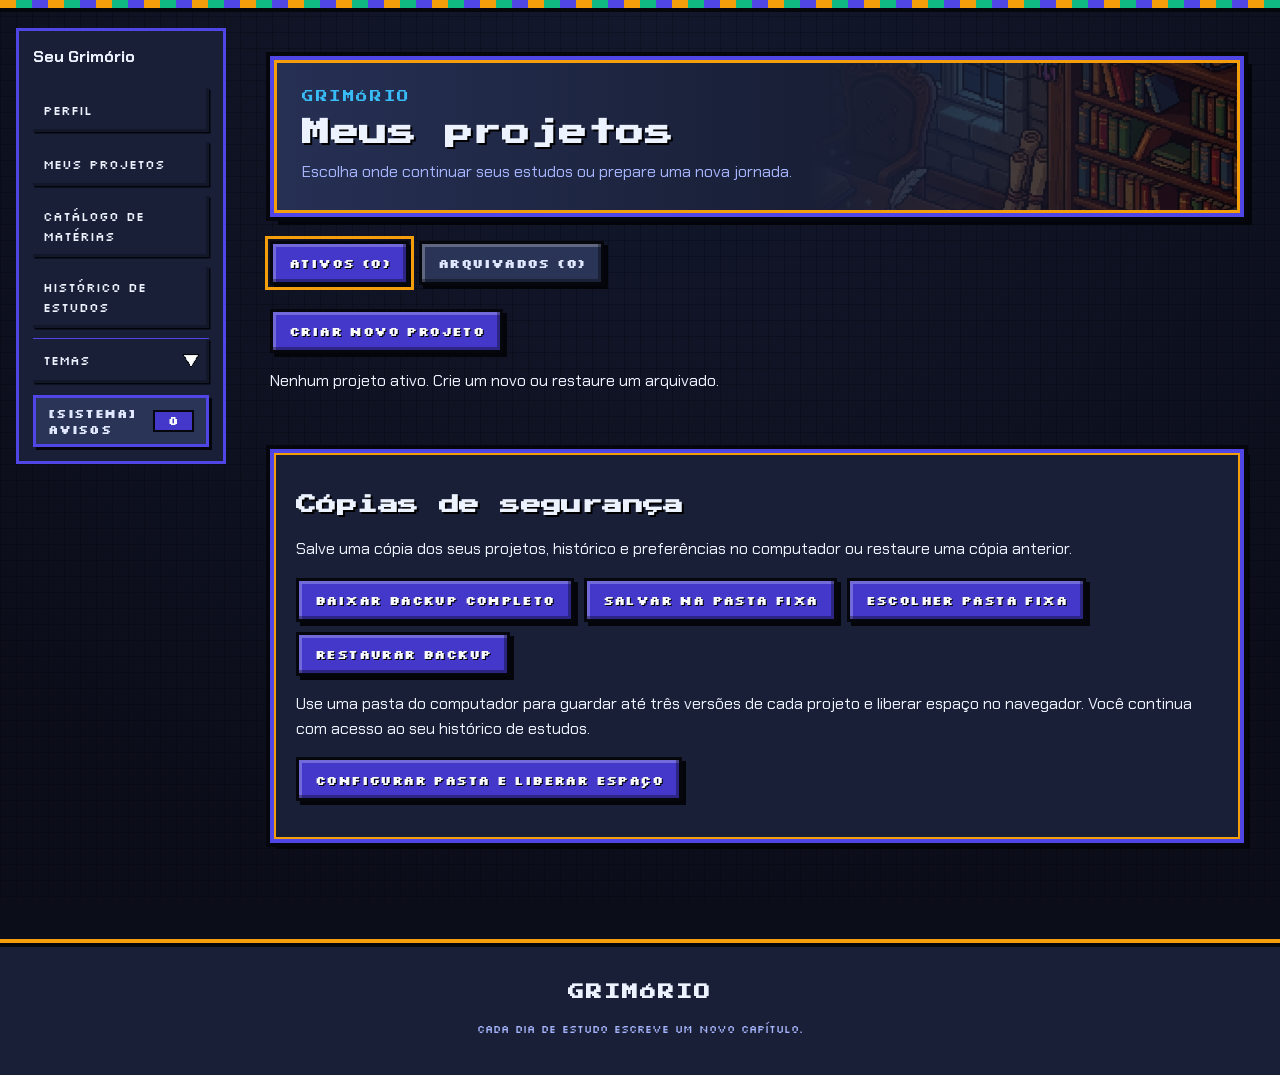
==== commit 2e1c6108: "Publica versão atual do Grimório" ====
--- a/index.html
+++ b/index.html
@@ -3,14 +3,14 @@
 <head>
 <script type="application/grimorio" src="icones-pixel.js?v=controles-20261102"></script>
 <meta charset="UTF-8">
-<script src="tema-inicial.js?v=arcano-padrao"></script>
+<script src="tema-inicial.js?v=etapa4-20261116"></script>
 <script src="armazenamento-offline.js?v=excluir-extra-20261030"></script>
 <script src="iniciar-offline.js?v=tema-inicial-20261102"></script>
-    <script type="application/grimorio" src="praticas-progressao.js?v=praticas-ui-20261029"></script><script type="application/grimorio" src="praticas-recomendacoes.js?v=praticas-e8-20261026"></script><script type="application/grimorio" src="atividades-praticas.js?v=carga-diaria-20261113"></script><script type="application/grimorio" src="praticas-schema.js?v=praticas-e6-20261026"></script>
+    <script type="application/grimorio" src="praticas-progressao.js?v=praticas-ui-20261029"></script><script type="application/grimorio" src="praticas-recomendacoes.js?v=praticas-e8-20261026"></script><script type="application/grimorio" src="atividades-praticas.js?v=carga-diaria-20261113"></script><script type="application/grimorio" src="praticas-schema.js?v=pratica-excluir-20261118"></script>
     <script type="application/grimorio" src="reagendamento-schema.js?v=reagendamento-r6"></script>
     <script type="application/grimorio" src="backup-local.js?v=revisoes-configuraveis-20261112"></script>
-    <script type="application/grimorio" src="acessibilidade.js?v=arcano-padrao"></script>
-    <script type="application/grimorio" src="projetos-store.js?v=revisoes-configuraveis-20261112"></script><script type="application/grimorio" src="praticas-store.js?v=carga-diaria-4-20261114"></script>
+    <script type="application/grimorio" src="acessibilidade.js?v=konami-20261116"></script>
+    <script type="application/grimorio" src="projetos-store.js?v=revisoes-configuraveis-20261112"></script><script type="application/grimorio" src="praticas-store.js?v=pratica-excluir-20261118"></script>
     <meta name="viewport" content="width=device-width, initial-scale=1.0">
     <title>Criar projeto de estudos</title>
     <script type="application/grimorio">
@@ -22,7 +22,7 @@
     </script>
     <link href="https://cdn.jsdelivr.net/npm/bootstrap@5.3.1/dist/css/bootstrap.min.css" rel="stylesheet" integrity="sha384-4bw+/aepP/YC94hEpVNVgiZdgIC5+VKNBQNGCHeKRQN+PtmoHDEXuppvnDJzQIu9" crossorigin="anonymous">
     <link rel="stylesheet" href="css/style.css?v=temas3-20261022">
-    <link rel="stylesheet" href="css/grimorio.css?v=estavel-20261023">
+    <link rel="stylesheet" href="css/grimorio.css?v=konami-20261116">
     <link rel="stylesheet" href="css/assets.css?v=temas3-20261022">
 
 <link rel="stylesheet" href="css/wizard.css?v=revisoes-intervalos-20261115">
@@ -30,7 +30,7 @@
 
 <link rel="stylesheet" href="css/acessibilidade.css?v=temas3-20261022"><link rel="stylesheet" href="css/jornada-interface.css?v=carga-diaria-5">
 <script type="application/grimorio" src="sidebar.js?v=artes-20261101"></script>
-<link rel="stylesheet" href="css/icones-pixel.css?v=revisoes-configuraveis-20261112"><link rel="stylesheet" href="css/replanejamento.css?v=d061-20261101">
+<link rel="stylesheet" href="css/icones-pixel.css?v=revisoes-configuraveis-20261112"><link rel="stylesheet" href="css/replanejamento.css?v=d061-20261101"><link rel="stylesheet" href="css/sistema-ia.css?v=etapa4-20261116">
     <script type="application/grimorio" src="carga-diaria.js?v=carga-diaria-5"></script>
 </head>
 
@@ -49,7 +49,6 @@
 <label class="project-name" for="nome_exame">Nome do projeto<input class="form-control" id="nome_exame" placeholder="Ex.: ENEM ou Receita Federal" required></label>
 <label for="dataInicio">Data de início<input class="form-control" type="date" id="dataInicio" required></label>
 <label for="dataFinal">Data da prova<input class="form-control" type="date" id="dataFinal" required></label>
-<label class="tempo-prova-campo" for="duracao-prova">Duração da prova (minutos, opcional)<input class="form-control" type="number" id="duracao-prova" min="1" step="1" inputmode="numeric"></label>
 </div></section>
 <section data-painel="1" aria-labelledby="titulo-rotina" hidden>
 <p class="wizard-chapter">Etapa 2 de 4</p><h2 id="titulo-rotina" tabindex="-1">Quando você vai estudar?</h2><p>Escolha os dias da semana e quanto tempo você tem por dia.</p>
@@ -59,8 +58,8 @@
 <label class="choice"><input type="checkbox" id="btn-Dom"><span>Dom</span></label><label class="choice"><input type="checkbox" id="btn-Seg"><span>Seg</span></label><label class="choice"><input type="checkbox" id="btn-Ter"><span>Ter</span></label><label class="choice"><input type="checkbox" id="btn-Qua"><span>Qua</span></label><label class="choice"><input type="checkbox" id="btn-Qui"><span>Qui</span></label><label class="choice"><input type="checkbox" id="btn-Sex"><span>Sex</span></label><label class="choice"><input type="checkbox" id="btn-Sab"><span>Sáb</span></label>
 </div></fieldset>
 <div class="routine-values">
-<label for="horas-por-dia">Tempo de estudo por dia <small>(horas e minutos)</small><input type="time" class="form-control" id="horas-por-dia" required></label>
-<div><label for="blocos-por-dia">Sessões de estudo por dia<select class="form-select" id="blocos-por-dia" aria-describedby="distribuicao-ajuda" required disabled><option value="">Informe antes o tempo por dia</option></select></label><p id="distribuicao-ajuda">Uma matéria pode aparecer em mais de uma sessão no mesmo dia. As revisões são opcionais e ficam fora do tempo informado.</p></div>
+<label for="horas-por-dia">Tempo de estudo por dia <small>(duração total por dia, HH:MM)</small><input type="time" class="form-control" id="horas-por-dia" required></label>
+<div><label for="blocos-por-dia">Sessões de estudo por dia<select class="form-select" id="blocos-por-dia" aria-describedby="distribuicao-ajuda" required disabled><option value="">Informe antes o tempo por dia</option></select></label><p id="distribuicao-ajuda">Uma matéria pode aparecer em mais de uma sessão no mesmo dia. Caso utilize revisões espaçadas, escolha abaixo se elas entram ou ficam fora da sua carga diária de estudo.</p></div>
 </div></div>
 <fieldset id="wizard-revisoes">
 <legend><span class="wizard-revisoes-titulo">Deseja utilizar revisões espaçadas? <button type="button" id="revisoes-ajuda-botao" class="info-contextual" data-ajuda-contextual popovertarget="revisoes-ajuda" aria-label="Sobre revisões espaçadas">i</button></span></legend>
@@ -79,16 +78,21 @@
 <div id="revisoes-personalizar" hidden>
 <h3>Quando deseja revisar o conteúdo?</h3>
 <ul id="revisoes-selecionadas"></ul>
-<button type="button" class="btn btn-outline-secondary" id="revisoes-adicionar" aria-expanded="false" aria-controls="revisoes-catalogo">+ Adicionar revisão</button>
-<div id="revisoes-catalogo" class="wizard-revisoes-catalogo" hidden>
-<label for="revisoes-periodo">Período disponível<select class="form-select" id="revisoes-periodo"></select></label>
-<button type="button" class="btn btn-outline-secondary" id="revisoes-confirmar-periodo">Adicionar período</button>
+<div id="revisoes-intervalos-lista" class="wizard-revisoes-intervalos" role="group" aria-label="Intervalos de revisão">
+<label for="revisoes-intervalo-proximo"><input type="checkbox" id="revisoes-intervalo-proximo" data-revisao-intervalo="proximo"> <span id="revisoes-rotulo-proximo">No próximo dia de estudo</span></label>
+<label for="revisoes-intervalo-7d"><input type="checkbox" id="revisoes-intervalo-7d" data-revisao-intervalo="7d"> <span id="revisoes-rotulo-7d">7 dias após o estudo de origem</span></label>
+<label for="revisoes-intervalo-28d"><input type="checkbox" id="revisoes-intervalo-28d" data-revisao-intervalo="28d"> <span>28 dias após o estudo de origem</span></label>
+<label for="revisoes-intervalo-84d"><input type="checkbox" id="revisoes-intervalo-84d" data-revisao-intervalo="84d"> <span>84 dias após o estudo de origem</span></label>
 </div>
 </div>
 <div id="revisoes-exemplo" hidden>
 <h3>Como ficam suas revisões?</h3>
 <p id="revisoes-exemplo-origem">Se você estudar um conteúdo hoje, poderá revisá-lo nestes intervalos.</p>
 <ul id="revisoes-previa"></ul>
+</div>
+<div id="wizard-revisoes-carga" class="wizard-revisoes-carga">
+<label for="contar-revisoes-na-carga"><input type="checkbox" id="contar-revisoes-na-carga" checked> Contar revisões no tempo diário</label>
+<small id="contar-revisoes-na-carga-ajuda">Quando marcado, o tempo reservado para revisões divide a carga diária com as matérias.</small>
 </div>
 </div>
 </fieldset>
@@ -113,13 +117,34 @@
 <button type="button" id="materia-limpar-vinculo" class="btn btn-sm btn-outline-secondary">Digitar outra matéria</button>
 </div>
 <select id="materia-catalogo" hidden aria-hidden="true"><option value="">Criar nova matéria</option></select>
-<form id="cadastroForm" class="subject-fields">
-<label for="materia">Matéria<input class="form-control" id="materia" maxlength="60" aria-describedby="materia-limite" required><small id="materia-limite">Máximo de 60 caracteres.</small></label>
-<label for="Nquestoes">Questões<input class="form-control" type="number" id="Nquestoes" min="1" max="99" required></label>
-<label for="peso">Peso<input class="form-control" type="number" id="peso" min="1" max="99" value="1" required></label>
-<label for="afinidade">Afinidade<input type="range" class="form-range" id="afinidade" min="0.5" max="1.5" step="0.5" value="1"><span class="affinity-labels"><span>Baixa</span><span>Média</span><span>Alta</span></span></label>
-<button type="submit" class="btn btn-primary">Adicionar matéria</button></form>
-<p class="form-text">Use Baixa para matérias em que precisa de mais tempo e Alta para as que você já domina.</p>
+<div class="subject-fields">
+<label class="campo-materia" for="materia">Matéria<input class="form-control" id="materia" maxlength="60" form="cadastroForm" aria-describedby="materia-limite" required><small id="materia-limite">Máximo de 60 caracteres.</small></label>
+<div class="campo-com-ajuda campo-questoes">
+<div class="campo-rotulo-ajuda"><label for="Nquestoes">Questões</label><button type="button" id="questoes-ajuda-botao" class="info-contextual" data-ajuda-contextual popovertarget="questoes-ajuda" aria-label="Sobre o número de questões">i</button></div>
+<input class="form-control" type="number" id="Nquestoes" form="cadastroForm" min="1" max="99" required>
+<div id="questoes-ajuda" class="ajuda-contextual" popover aria-labelledby="questoes-ajuda-titulo">
+<p id="questoes-ajuda-titulo"><strong>Número de questões</strong></p>
+<p>Deve corresponder ao número de questões dessa matéria, conforme informado no edital ou na prova anterior.</p>
+</div>
+</div>
+<div class="campo-com-ajuda campo-peso">
+<div class="campo-rotulo-ajuda"><label for="peso">Peso</label><button type="button" id="peso-ajuda-botao" class="info-contextual" data-ajuda-contextual popovertarget="peso-ajuda" aria-label="Sobre o peso da matéria">i</button></div>
+<input class="form-control" type="number" id="peso" form="cadastroForm" min="1" max="99" value="1" required>
+<div id="peso-ajuda" class="ajuda-contextual" popover aria-labelledby="peso-ajuda-titulo">
+<p id="peso-ajuda-titulo"><strong>Peso da matéria</strong></p>
+<p>Deve corresponder ao peso que essa matéria recebeu, de acordo com o edital ou a prova anterior.</p>
+</div>
+</div>
+<div class="campo-com-ajuda campo-afinidade">
+<div class="campo-rotulo-ajuda"><label for="afinidade">Afinidade</label><button type="button" id="afinidade-ajuda-botao" class="info-contextual" data-ajuda-contextual popovertarget="afinidade-ajuda" aria-label="Sobre a afinidade com a matéria">i</button></div>
+<input type="range" class="form-range" id="afinidade" form="cadastroForm" min="0.5" max="1.5" step="0.5" value="1"><span class="affinity-labels"><span>Baixa</span><span>Média</span><span>Alta</span></span>
+<div id="afinidade-ajuda" class="ajuda-contextual" popover aria-labelledby="afinidade-ajuda-titulo">
+<p id="afinidade-ajuda-titulo"><strong>Afinidade com a matéria</strong></p>
+<p>Use Baixa para matérias em que precisa de mais tempo, Média para ritmo equilibrado e Alta para as que você já domina.</p>
+</div>
+</div>
+<form id="cadastroForm" class="campo-adicionar"><button type="submit" class="btn btn-primary">Adicionar matéria</button></form>
+</div>
 <div id="table-materias-div" class="subject-table-wrap">
 <table id="table-materias"><caption>Matérias adicionadas</caption>
 <thead><tr><th scope="col">#</th><th scope="col">Matéria</th><th scope="col">Questões</th><th scope="col">Peso</th><th scope="col">Afinidade</th><th scope="col">Excluir</th></tr></thead><tbody id="table-body"></tbody></table>
@@ -139,10 +164,13 @@
 <label for="pratica-xp-linhas" id="pratica-xp-linhas-grupo">Quantidade de linhas<input id="pratica-xp-linhas" class="form-control" type="number" min="0.5" step="any"></label>
 <label for="pratica-xp-tempo" id="pratica-xp-tempo-grupo">Tempo de referência (minutos)<input id="pratica-xp-tempo" class="form-control" type="number" min="0.0166666667" step="any"></label>
 </div>
-<label class="form-check" for="pratica-duracao-referencia"><input class="form-check-input" id="pratica-duracao-referencia" type="checkbox" checked>Usar o tempo sugerido para essa quantidade de linhas</label>
-<label class="form-check tempo-prova-campo" id="pratica-tempo-prova-grupo" for="pratica-tempo-prova" hidden><input class="form-check-input" id="pratica-tempo-prova" type="checkbox">Usar o tempo da prova</label>
+<label class="form-check" for="pratica-duracao-referencia"><input class="form-check-input" id="pratica-duracao-referencia" type="checkbox" checked><span id="pratica-duracao-referencia-rotulo">Usar o tempo sugerido para este modelo</span></label>
 <label for="pratica-duracao"><span id="pratica-duracao-rotulo">Duração planejada (minutos)</span><input id="pratica-duracao" class="form-control" type="number" min="0" step="any" inputmode="decimal" aria-describedby="pratica-duracao-ajuda"><small id="pratica-duracao-ajuda">Informe sua estimativa.</small></label>
-<fieldset class="pratica-importancia"><p id="pratica-importancia-ajuda" hidden></p><div class="pratica-pontuacao">
+<div id="pratica-incluir-carga-grupo" class="pratica-carga-grupo">
+<label class="form-check" for="pratica-incluir-carga"><input class="form-check-input" id="pratica-incluir-carga" type="checkbox" checked>Contar esta atividade no tempo diário</label>
+<small id="pratica-incluir-carga-ajuda">Desmarque se quiser fazer esta atividade fora do tempo diário de estudo.</small>
+</div>
+<fieldset class="pratica-importancia"><legend>Peso na prova <small>(opcional na frequência manual)</small></legend><p id="pratica-importancia-ajuda" class="pratica-importancia-dica">Informe quantos pontos esta atividade vale na prova para sugerirmos ou calcularmos a frequência ideal de treino.</p><div class="pratica-pontuacao">
 <label for="pratica-pontos">Pontuação máxima da atividade<input id="pratica-pontos" class="form-control" type="number" min="0" step="any" inputmode="decimal"></label>
 <label for="pratica-total" id="pratica-total-grupo">Pontuação total da prova (questões e atividade)<input id="pratica-total" class="form-control" type="number" min="0" step="any" inputmode="decimal"></label>
 </div></fieldset>
@@ -165,14 +193,6 @@
 <ul id="praticas-lista" class="praticas-lista" aria-label="Atividades práticas cadastradas"></ul>
 <div id="praticas-previa-capacidade" class="praticas-previa-capacidade" hidden aria-live="polite"></div>
 </section>
-<fieldset id="carga-diaria" aria-describedby="carga-diaria-ajuda">
-<legend>Carga diária</legend>
-<p id="carga-diaria-ajuda">O que você marcar aqui divide o tempo diário disponível com o estudo das matérias.</p>
-<div class="carga-diaria-escolhas">
-<label for="contar-revisoes-na-carga"><input type="checkbox" id="contar-revisoes-na-carga" checked> Contar revisões no tempo diário</label>
-<label for="contar-praticas-na-carga"><input type="checkbox" id="contar-praticas-na-carga" checked> Contar atividades práticas no tempo diário</label>
-</div>
-</fieldset>
 <dialog id="livro-materias-dialog" class="livro-aberto-dialog" aria-labelledby="livro-materias-titulo">
 <div class="livro-aberto-capa">
 <header class="livro-aberto-topo">
@@ -202,9 +222,8 @@
 </dialog>
 </section>
 <section data-painel="3" aria-labelledby="titulo-revisar" hidden>
-<p class="wizard-chapter">Etapa 4 de 4</p><h2 id="titulo-revisar" tabindex="-1">Confira seu plano</h2><p>Revise os dados antes de gerar o cronograma. O Grimório também prepara uma cópia de segurança.</p>
+<p class="wizard-chapter">Etapa 4 de 4</p><h2 id="titulo-revisar" tabindex="-1">Confira seu plano</h2><p>Revise os dados antes de gerar o cronograma.</p>
 <dl id="wizard-resumo" class="wizard-summary"></dl>
-<section id="praticas-resumo" class="praticas-cadastro" aria-labelledby="praticas-resumo-titulo" hidden><h3 id="praticas-resumo-titulo">Atividades práticas</h3><p>Confira as atividades e as datas previstas antes de finalizar.</p><ul id="praticas-resumo-lista"></ul><div id="praticas-resumo-capacidade" class="praticas-previa-capacidade" hidden></div></section>
 </section>
 <p id="wizard-erro" role="alert"></p>
 <section id="wizard-backup-pendente" hidden aria-labelledby="wizard-backup-titulo">
@@ -222,7 +241,7 @@
     <p><small>Cada dia de estudo escreve um novo capítulo.</small></p>
 </footer>
 <script type="application/grimorio" src="materias-store.js?v=fusao-xp-20261102"></script><script type="application/grimorio" src="identidade-store.js?v=d061-20261101"></script><script type="application/grimorio" src="historico-repository.js?v=reagendamento-r6"></script>
-<script type="application/grimorio" src="materias-busca.js"></script><script type="application/grimorio" src="calendario-jornada.js?v=revisoes-intervalos-20261115"></script><script type="application/grimorio" src="revisoes-projecao.js?v=carga-diaria-4-20261114"></script><script type="application/grimorio" src="estudo-extra.js?v=excluir-extra-20261030"></script><script type="application/grimorio" src="replanejamento.js?v=carga-diaria-4-20261114"></script><script type="application/grimorio" src="estudo-store.js?v=carga-diaria-4-20261114"></script><script type="application/grimorio" src="distribuicao.js?v=vagas-distribuicao-20261113"></script><script type="application/grimorio" src="script.js?v=carga-diaria-4-20261114"></script><script type="application/grimorio" src="catalogo-ui.js?v=fusao-xp-20261102"></script><script type="application/grimorio" src="dados-inicio.js?v=carga-diaria-4-20261114"></script><script type="application/grimorio" src="praticas-cadastro.js?v=sugestao-frequencia"></script><script type="application/grimorio" src="notas-blocos.js"></script><script type="application/grimorio" src="revisoes-materializacao.js?v=carga-diaria-5"></script><script type="application/grimorio" src="revisoes-store.js?v=carga-diaria-5"></script><script type="application/grimorio" src="reagendamento-fontes.js?v=r5"></script><script type="application/grimorio" src="reagendamento-store.js?v=carga-diaria-5"></script><script type="application/grimorio" src="wizard-revisoes.js?v=revisoes-intervalos-20261115"></script><script type="application/grimorio" src="wizard.js?v=carga-diaria-5"></script>
+<script type="application/grimorio" src="materias-busca.js"></script><script type="application/grimorio" src="calendario-jornada.js?v=revisoes-intervalos-20261115"></script><script type="application/grimorio" src="revisoes-projecao.js?v=carga-diaria-4-20261114"></script><script type="application/grimorio" src="estudo-extra.js?v=excluir-extra-20261030"></script><script type="application/grimorio" src="replanejamento.js?v=carga-diaria-4-20261114"></script><script type="application/grimorio" src="estudo-store.js?v=carga-diaria-4-20261114"></script><script type="application/grimorio" src="distribuicao.js?v=vagas-distribuicao-20261113"></script><script type="application/grimorio" src="script.js?v=recadastro-20261116"></script><script type="application/grimorio" src="catalogo-ui.js?v=fusao-xp-20261102"></script><script type="application/grimorio" src="dados-inicio.js?v=carga-diaria-4-20261114"></script><script type="application/grimorio" src="praticas-cadastro.js?v=sugestao-frequencia"></script><script type="application/grimorio" src="notas-blocos.js"></script><script type="application/grimorio" src="revisoes-materializacao.js?v=carga-diaria-5"></script><script type="application/grimorio" src="revisoes-store.js?v=carga-diaria-5"></script><script type="application/grimorio" src="reagendamento-fontes.js?v=r5"></script><script type="application/grimorio" src="reagendamento-store.js?v=carga-diaria-5"></script><script type="application/grimorio" src="wizard-revisoes.js?v=revisoes-intervalos-20261115"></script><script type="application/grimorio" src="wizard.js?v=carga-diaria-5"></script><script type="application/grimorio" src="sistema-ia-store.js?v=avisos-20261116" defer></script><script type="application/grimorio" src="sistema-ia-catalogo.js?v=etapa4-20261116" defer></script><script type="application/grimorio" src="sistema-ia-avisos.js?v=konami-20261116" defer></script>
 </div></div>
 <dialog id="wizard-remover-materia-dialog" class="wizard-confirmacao-dialog" aria-labelledby="wizard-remover-titulo" aria-describedby="wizard-remover-descricao">
     <button type="button" class="pixel-fechar" aria-label="Fechar janela" data-cancelar>Fechar</button>
@@ -236,6 +255,30 @@
         </div>
     </div>
 </dialog>
+<dialog id="wizard-remover-atividade-dialog" class="wizard-confirmacao-dialog" aria-labelledby="wizard-remover-atividade-titulo" aria-describedby="wizard-remover-atividade-descricao">
+    <button type="button" class="pixel-fechar" aria-label="Fechar janela" data-cancelar>Fechar</button>
+    <div class="wizard-confirmacao-conteudo">
+        <h2 id="wizard-remover-atividade-titulo">Remover atividade prática do planejamento?</h2>
+        <p id="wizard-remover-atividade-descricao">A atividade <strong id="wizard-remover-atividade-nome"></strong> será removida do cadastro deste projeto.</p>
+        <p class="wizard-confirmacao-aviso">Seu histórico de realizações, sessões e XP acumulado serão preservados com segurança.</p>
+        <p id="wizard-remover-atividade-erro" class="wizard-confirmacao-erro" role="alert"></p>
+        <div class="wizard-confirmacao-acoes">
+            <button type="button" class="btn btn-secondary" data-cancelar autofocus>Cancelar</button>
+            <button type="button" class="btn btn-danger acao-perigosa" data-confirmar>Remover atividade</button>
+        </div>
+    </div>
+</dialog>
+<dialog id="wizard-gerenciar-materias-dialog" class="wizard-confirmacao-dialog" aria-labelledby="wizard-gerenciar-titulo" aria-describedby="wizard-gerenciar-descricao">
+    <button type="button" class="pixel-fechar" aria-label="Fechar janela" data-cancelar>Fechar</button>
+    <div class="wizard-confirmacao-conteudo">
+        <h2 id="wizard-gerenciar-titulo">Sair para gerenciar matérias?</h2>
+        <p id="wizard-gerenciar-descricao">Você sairá do assistente, mas o rascunho permanecerá salvo para concluir depois.</p>
+        <div class="wizard-confirmacao-acoes">
+            <button type="button" class="btn btn-secondary" data-cancelar autofocus>Cancelar</button>
+            <button type="button" class="btn btn-primary" data-confirmar>Ir para Gerenciar matérias</button>
+        </div>
+    </div>
+</dialog>
 </body></html>
 
 
--- a/css/grimorio.css
+++ b/css/grimorio.css
@@ -4,6 +4,7 @@
    1. taverna  (Taverna & Pergaminho — RPG Clássico 16-Bit)
    2. arcano   (Santuário Arcano — Noite Astral / Dark Mage)
    3. floresta (Bosque Élfico — Druida Esmeralda & Âmbar)
+   4. fliperama (gabinete arcade — ciano e magenta)
    ========================================================================== */
 @import url('https://fonts.googleapis.com/css2?family=Chakra+Petch:ital,wght@0,400;0,600;0,700;1,400&family=Press+Start+2P&family=Silkscreen:wght@400;700&family=VT323&display=swap');
 
@@ -128,6 +129,226 @@
     --pixel-shadow: #07120c;
 }
 
+[data-tema-pixel="fliperama"] {
+    --pixel-bg-deep: #0b0615;
+    --pixel-bg-pattern: #2a0c4e;
+    --pixel-surface: #140a26;
+    --pixel-surface-alt: #21103d;
+    --pixel-surface-elevated: #1c0f36;
+    --pixel-card-bg: #170d2e;
+    --pixel-card-done: #0a2d33;
+    --pixel-card-locked: #1c1528;
+    --pixel-nav-bg: #0d061a;
+    --pixel-nav-border: #38f6ff;
+    --pixel-ink: #f8f4ff;
+    --pixel-ink-muted: #d9c8f4;
+    --pixel-kicker: #58f4ff;
+    --pixel-gold: #ffe14d;
+    --pixel-gold-bright: #fff199;
+    --pixel-bronze: #a855f7;
+    --pixel-border-outer: #06020c;
+    --pixel-emerald: #07787b;
+    --pixel-emerald-bright: #33ffe2;
+    --pixel-crimson: #b0186c;
+    --pixel-crimson-bright: #ff7ad1;
+    --pixel-mana: #48f5ff;
+    --pixel-xp: #ff5cd6;
+    --pixel-arcade-magenta: #ff2ea6;
+    --pixel-arcade-cyan: #00f5ff;
+    --pixel-btn-bg: #a3126b;
+    --pixel-btn-hover: #c41880;
+    --pixel-btn-text: #ffffff;
+    --pixel-btn-sec-bg: #102b52;
+    --pixel-btn-sec-hover: #183d73;
+    --pixel-btn-sec-text: #bcf9ff;
+    --pixel-timer-bg: #050814;
+    --pixel-timer-fg: #58f4ff;
+    --pixel-shadow: #05020a;
+    --font-pixel-title: 'Silkscreen', 'Press Start 2P', monospace;
+    --font-pixel-ui: 'Silkscreen', monospace;
+    --texto-destaque: var(--pixel-kicker);
+    --rosca-cor-teoria: #19d68b;
+}
+
+:root[data-tema-pixel="fliperama"] body {
+    background-color: var(--pixel-bg-deep);
+    background-image:
+        linear-gradient(rgb(0 245 255 / .085) 1px, transparent 1px),
+        linear-gradient(90deg, rgb(0 245 255 / .085) 1px, transparent 1px),
+        linear-gradient(rgb(255 46 166 / .06) 1px, transparent 1px),
+        linear-gradient(90deg, rgb(255 46 166 / .06) 1px, transparent 1px),
+        radial-gradient(ellipse at 50% -10%, rgb(0 245 255 / .14), transparent 52%),
+        radial-gradient(ellipse at 85% 0%, var(--pixel-bg-pattern), var(--pixel-bg-deep) 72%);
+    background-size: 32px 32px, 32px 32px, 128px 128px, 128px 128px, 100% 100%, 100% 100%;
+}
+
+:root[data-tema-pixel="fliperama"] body::before {
+    height: 11px;
+    background: repeating-linear-gradient(90deg,
+        var(--pixel-arcade-cyan) 0 36px, var(--pixel-bg-deep) 36px 42px,
+        var(--pixel-gold) 42px 78px, var(--pixel-bg-deep) 78px 84px,
+        var(--pixel-arcade-magenta) 84px 120px, var(--pixel-bg-deep) 120px 126px);
+    border-bottom: 2px solid var(--pixel-arcade-magenta);
+    box-shadow: 0 2px 12px rgb(0 245 255 / .28);
+}
+
+body[data-tema-pixel="fliperama"][data-scanlines="on"]::after {
+    background: repeating-linear-gradient(0deg, rgb(0 0 0 / .11) 0 1px, transparent 1px 3px);
+}
+
+:root[data-tema-pixel="fliperama"] body :is(h1, h2, h3) {
+    text-shadow: 2px 2px 0 #700a4a, 4px 4px 0 var(--pixel-shadow);
+}
+
+@media (prefers-reduced-motion: no-preference) {
+    .fliperama-transicao {
+        position: fixed;
+        inset: 0;
+        z-index: 1051;
+        pointer-events: none;
+        background:
+            repeating-linear-gradient(0deg, rgb(0 245 255 / .14) 0 2px, transparent 2px 6px),
+            linear-gradient(115deg, var(--pixel-arcade-cyan), rgb(255 225 77 / .35) 50%, var(--pixel-arcade-magenta));
+        animation: fliperama-brilho 400ms ease-out both;
+    }
+}
+
+@keyframes fliperama-brilho {
+    from { opacity: .24; }
+    to { opacity: 0; }
+}
+
+/* Cabine Arcade Secreta — cromagem Fliperama */
+:root[data-tema-pixel="fliperama"] .grimorio-nav {
+    background: linear-gradient(180deg, #160a2b 0%, #0b0518 100%);
+    border-color: var(--pixel-arcade-cyan);
+    box-shadow:
+        inset 0 0 0 2px var(--pixel-arcade-magenta),
+        0 4px 0 var(--pixel-border-outer),
+        0 0 18px rgb(0 245 255 / .22);
+}
+
+:root[data-tema-pixel="fliperama"] .grimorio-nav-links a[aria-current="page"] {
+    background: #102b52;
+    color: var(--pixel-gold);
+    border-color: var(--pixel-arcade-cyan);
+    box-shadow: inset 0 0 0 1px var(--pixel-gold), 2px 2px 0 var(--pixel-border-outer);
+}
+
+:root[data-tema-pixel="fliperama"] :is(.jornada-hero, .jornada-panel, .projeto-resumo-card, .cronometro-card, #lista-projetos article, .home-card-painel, dialog.perfil-dialogo, dialog.sistema-ia-dialog, dialog#pomodoro-dialog, dialog#backup-restauracao-dialog) {
+    border-color: var(--pixel-arcade-cyan);
+    box-shadow:
+        inset 0 0 0 2px var(--pixel-border-outer),
+        inset 0 0 0 4px rgb(255 46 166 / .48),
+        6px 6px 0 var(--pixel-border-outer),
+        0 0 22px rgb(0 245 255 / .14);
+}
+
+:root[data-tema-pixel="fliperama"] .jornada-hero,
+:root[data-tema-pixel="fliperama"] .planejamento-intro,
+:root[data-tema-pixel="fliperama"] main > header {
+    background-image:
+        linear-gradient(90deg, #1c0f36 0%, #140a26 66%, rgb(20 10 38 / .48) 100%),
+        url("data:image/svg+xml,%3Csvg xmlns='http://www.w3.org/2000/svg' viewBox='0 0 360 160' shape-rendering='crispEdges'%3E%3Crect x='232' y='26' width='76' height='8' fill='%23ffe14d' fill-opacity='.34'/%3E%3Crect x='218' y='38' width='104' height='8' fill='%23ffe14d' fill-opacity='.28'/%3E%3Crect x='210' y='50' width='120' height='6' fill='%23ff2ea6' fill-opacity='.30'/%3E%3Crect x='210' y='60' width='120' height='6' fill='%23ff2ea6' fill-opacity='.26'/%3E%3Crect x='218' y='70' width='104' height='6' fill='%23ff2ea6' fill-opacity='.22'/%3E%3Crect x='176' y='96' width='20' height='64' fill='%230b0615' fill-opacity='.82'/%3E%3Crect x='200' y='74' width='26' height='86' fill='%230b0615' fill-opacity='.85'/%3E%3Crect x='206' y='80' width='4' height='4' fill='%2300f5ff' fill-opacity='.42'/%3E%3Crect x='214' y='88' width='4' height='4' fill='%23ffe14d' fill-opacity='.42'/%3E%3Crect x='230' y='58' width='32' height='102' fill='%23090412' fill-opacity='.88'/%3E%3Crect x='236' y='66' width='6' height='4' fill='%2300f5ff' fill-opacity='.42'/%3E%3Crect x='248' y='66' width='6' height='4' fill='%2300f5ff' fill-opacity='.42'/%3E%3Crect x='236' y='76' width='6' height='4' fill='%23ff2ea6' fill-opacity='.42'/%3E%3Crect x='266' y='82' width='28' height='78' fill='%230b0615' fill-opacity='.85'/%3E%3Crect x='272' y='90' width='4' height='4' fill='%23ffe14d' fill-opacity='.42'/%3E%3Crect x='298' y='64' width='30' height='96' fill='%23090412' fill-opacity='.88'/%3E%3Crect x='304' y='74' width='5' height='4' fill='%2300f5ff' fill-opacity='.42'/%3E%3Crect x='314' y='84' width='5' height='4' fill='%23ff2ea6' fill-opacity='.42'/%3E%3Crect x='332' y='90' width='22' height='70' fill='%230b0615' fill-opacity='.82'/%3E%3Crect x='170' y='118' width='190' height='2' fill='%2300f5ff' fill-opacity='.35'/%3E%3Crect x='170' y='132' width='190' height='2' fill='%23ff2ea6' fill-opacity='.32'/%3E%3Crect x='170' y='146' width='190' height='2' fill='%2300f5ff' fill-opacity='.30'/%3E%3Crect x='184' y='18' width='6' height='6' fill='%2300f5ff' fill-opacity='.38'/%3E%3Crect x='338' y='22' width='4' height='4' fill='%23ffe14d' fill-opacity='.40'/%3E%3C/svg%3E") !important;
+    background-size: cover, auto 100% !important;
+    background-position: center, right 12px center !important;
+    background-repeat: no-repeat !important;
+}
+
+:root[data-tema-pixel="fliperama"] .jornada-hero::after {
+    background-image: url("data:image/svg+xml,%3Csvg xmlns='http://www.w3.org/2000/svg' viewBox='0 0 16 16' shape-rendering='crispEdges'%3E%3Cpath fill='%23ffe14d' d='M7 1h2v2h2v2h4v2h-2v2h1v4h-3v-2H9v2H7v-2H5v2H2V9h1V7H1V5h4V3h2z'/%3E%3Cpath fill='%2300f5ff' d='M7 4h2v2h2v2H9v2H7V8H5V6h2z'/%3E%3Cpath fill='%23ff2ea6' d='M7 6h2v2H7z'/%3E%3C/svg%3E");
+    opacity: .24;
+    filter: drop-shadow(0 0 8px rgb(0 245 255 / .45));
+}
+
+:root[data-tema-pixel="fliperama"] .jornada-kicker {
+    color: var(--pixel-kicker);
+    letter-spacing: .09em;
+}
+
+:root[data-tema-pixel="fliperama"] .jornada-kicker::before {
+    content: '▶ ';
+    color: var(--pixel-gold);
+}
+
+:root[data-tema-pixel="fliperama"] .jornada-stat {
+    background: linear-gradient(180deg, #1b0e36 0%, #0d051a 100%);
+    border-color: var(--pixel-arcade-cyan);
+    box-shadow: inset 0 2px 0 rgb(255 225 77 / .45), 3px 3px 0 var(--pixel-border-outer);
+}
+
+:root[data-tema-pixel="fliperama"] .jornada-stat dd,
+:root[data-tema-pixel="fliperama"] .jornada-stat strong {
+    color: var(--pixel-gold);
+    text-shadow: 2px 2px 0 var(--pixel-border-outer);
+}
+
+:root[data-tema-pixel="fliperama"] .btn,
+:root[data-tema-pixel="fliperama"] button:not(.pixel-theme-chip):not(.calendario-dia):not(.sistema-ia-sineta-btn):not(.sistema-ia-toast-fechar):not(.pomodoro-fechar):not(.perfil-ajuda-btn):not(.ajuda-btn) {
+    border-color: var(--pixel-arcade-cyan);
+    box-shadow:
+        inset -2px -2px 0 rgb(0 0 0 / .42),
+        inset 2px 2px 0 rgb(255 255 255 / .2),
+        3px 3px 0 var(--pixel-border-outer);
+}
+
+:root[data-tema-pixel="fliperama"] .btn:hover:not(:disabled),
+:root[data-tema-pixel="fliperama"] button:not(.pixel-theme-chip):not(.calendario-dia):not(.sistema-ia-sineta-btn):not(.sistema-ia-toast-fechar):not(.pomodoro-fechar):not(.perfil-ajuda-btn):not(.ajuda-btn):hover:not(:disabled) {
+    box-shadow:
+        inset -2px -2px 0 rgb(0 0 0 / .42),
+        inset 2px 2px 0 rgb(255 255 255 / .28),
+        0 0 12px rgb(0 245 255 / .45),
+        3px 3px 0 var(--pixel-border-outer);
+}
+
+:root[data-tema-pixel="fliperama"] .cronometro-display {
+    background: #050814;
+    color: var(--pixel-timer-fg);
+    border-color: var(--pixel-arcade-cyan);
+    box-shadow:
+        inset 0 0 0 2px var(--pixel-gold),
+        inset 0 0 16px rgb(0 245 255 / .24),
+        4px 4px 0 var(--pixel-border-outer);
+    text-shadow: 0 0 10px rgb(0 245 255 / .55), 2px 2px 0 #020308;
+}
+
+:root[data-tema-pixel="fliperama"] .progresso-barra-atual,
+:root[data-tema-pixel="fliperama"] progress::-webkit-progress-value {
+    background: linear-gradient(90deg, #07787b 0%, #00f5ff 100%);
+}
+
+:root[data-tema-pixel="fliperama"] .progresso-barra-ideal {
+    background: linear-gradient(90deg, #ff2ea6 0%, #ffe14d 100%);
+}
+
+:root[data-tema-pixel="fliperama"] [data-tema-pixel-btn="fliperama"] {
+    background-color: #130b2e;
+    color: var(--pixel-gold);
+    border-color: var(--pixel-arcade-cyan);
+    box-shadow: inset 0 0 0 1px var(--pixel-arcade-magenta), 2px 2px 0 var(--pixel-border-outer);
+}
+
+:root[data-tema-pixel="fliperama"] [data-tema-pixel-btn="fliperama"][aria-pressed="true"] {
+    background-color: #a3126b;
+    color: #ffffff;
+    border-color: var(--pixel-gold);
+    box-shadow: inset 0 0 0 1px var(--pixel-arcade-cyan), 0 0 10px rgb(255 46 166 / .5), 2px 2px 0 var(--pixel-border-outer);
+}
+
+:root[data-tema-pixel="fliperama"] .site-rodape {
+    color: var(--pixel-ink);
+    border-top-color: var(--pixel-arcade-cyan);
+    box-shadow: 0 -2px 14px rgb(0 245 255 / .14);
+}
+
+:root[data-tema-pixel="fliperama"] .site-rodape strong {
+    color: var(--pixel-gold);
+    text-shadow: 2px 2px 0 var(--pixel-border-outer);
+}
+
+:root[data-tema-pixel="fliperama"] .site-rodape small {
+    color: var(--pixel-ink-muted);
+}
 
 
 /* Pixelated image rendering globally for crisp retro sprites */
@@ -708,3 +929,143 @@
     outline: 2px solid var(--texto-destaque);
     outline-offset: 2px;
 }
+
+/* Gráfico de rosca SVG compartilhado (Etapa 4 do Wizard e pesomateria.html) */
+.rosca-grafico {
+    display: grid;
+    gap: 18px;
+    padding: 20px;
+    border: 2px solid var(--pixel-bronze);
+    background: var(--pixel-surface-alt);
+    color: var(--texto-comum, var(--pixel-ink));
+    box-shadow:
+        inset 0 0 0 2px color-mix(in srgb, var(--pixel-gold) 32%, transparent),
+        4px 4px 0 rgb(0 0 0 / .22);
+}
+.rosca-cabecalho { display: grid; gap: 4px; }
+.rosca-titulo {
+    margin: 0;
+    font-size: 1.05rem;
+    font-weight: 700;
+    color: var(--texto-destaque, var(--pixel-ink));
+    text-shadow: none !important;
+}
+.rosca-subtitulo { margin: 0; font-size: .88rem; color: var(--texto-secundario, var(--pixel-ink-muted)); }
+.rosca-vazio { margin: 0; color: var(--texto-secundario, var(--pixel-ink-muted)); }
+.rosca-corpo {
+    display: grid;
+    grid-template-columns: minmax(180px, 220px) minmax(0, 1fr);
+    gap: 24px;
+    align-items: center;
+}
+.rosca-visual {
+    position: relative;
+    width: 220px;
+    height: 220px;
+    max-width: 100%;
+    justify-self: center;
+    display: grid;
+    place-items: center;
+}
+.rosca-svg { display: block; width: 100%; height: auto; overflow: visible; }
+.rosca-anel-guia { fill: none; stroke: var(--pixel-bronze); stroke-width: 1; opacity: .45; }
+.rosca-trilha { fill: none; stroke: var(--pixel-surface); stroke-width: 26; }
+.rosca-segmento {
+    fill: none;
+    stroke-width: 26;
+    cursor: pointer;
+    transition: stroke-width .18s ease, opacity .18s ease;
+}
+.rosca-svg.tem-foco .rosca-segmento:not(.ativo) { opacity: .6; }
+.rosca-segmento.ativo { stroke-width: 30; }
+.rosca-centro {
+    position: absolute;
+    inset: 0;
+    margin: auto;
+    width: 112px;
+    height: 112px;
+    border-radius: 50%;
+    display: flex;
+    flex-direction: column;
+    align-items: center;
+    justify-content: center;
+    text-align: center;
+    padding: 10px;
+    pointer-events: none;
+    background: var(--pixel-surface);
+    box-shadow: inset 0 0 0 1px color-mix(in srgb, var(--pixel-bronze) 40%, transparent);
+}
+.rosca-centro-rotulo {
+    font-size: .72rem;
+    line-height: 1.25;
+    color: var(--texto-secundario, var(--pixel-ink-muted));
+    max-width: 100%;
+    overflow-wrap: anywhere;
+    display: -webkit-box;
+    -webkit-line-clamp: 2;
+    -webkit-box-orient: vertical;
+    overflow: hidden;
+}
+.rosca-centro-valor {
+    font-size: 1rem;
+    line-height: 1.2;
+    color: var(--texto-destaque, var(--pixel-ink));
+    font-variant-numeric: tabular-nums;
+    margin-top: 2px;
+}
+.rosca-legenda { list-style: none; margin: 0; padding: 0; display: grid; gap: 10px; min-width: 0; }
+.rosca-legenda-item {
+    display: flex;
+    align-items: center;
+    gap: 12px;
+    padding: 10px 12px;
+    border: 1px solid var(--pixel-bronze);
+    background: var(--pixel-surface);
+    color: var(--texto-comum, var(--pixel-ink));
+    transition: border-color .16s ease, background-color .16s ease;
+}
+.rosca-legenda-item.ativo,
+.rosca-legenda-item:hover {
+    background: var(--pixel-surface-elevated);
+    border-color: var(--pixel-gold);
+}
+.rosca-cor {
+    flex: none;
+    width: 14px;
+    height: 14px;
+    border: 2px solid var(--pixel-border-outer);
+}
+.rosca-info { min-width: 0; flex: 1; display: grid; gap: 2px; }
+.rosca-topo {
+    display: flex;
+    flex-wrap: wrap;
+    align-items: baseline;
+    justify-content: space-between;
+    gap: 4px 12px;
+}
+.rosca-nome { font-size: .92rem; color: var(--texto-comum, var(--pixel-ink)); overflow-wrap: anywhere; }
+.rosca-valor {
+    font-size: .92rem;
+    font-weight: 700;
+    color: var(--texto-destaque, var(--pixel-ink));
+    font-variant-numeric: tabular-nums;
+    white-space: nowrap;
+}
+.rosca-pct { font-weight: 600; color: var(--texto-secundario, var(--pixel-ink-muted)); }
+.rosca-subtexto { font-size: .8rem; color: var(--texto-secundario, var(--pixel-ink-muted)); }
+.planejamento-page .grafico-planejamento { max-width: none; min-height: 0; }
+.planejamento-page .rosca-grafico { border: 0; padding: 4px; background: transparent; box-shadow: none; }
+.planejamento-page .rosca-trilha { stroke: var(--pixel-surface-alt); }
+.planejamento-page .rosca-centro,
+.planejamento-page .rosca-legenda-item { background: var(--pixel-surface-alt); }
+.planejamento-page .rosca-legenda-item.ativo,
+.planejamento-page .rosca-legenda-item:hover { background: var(--pixel-surface-elevated); }
+@media (max-width: 680px) {
+    .rosca-grafico { padding: 14px; }
+    .rosca-corpo { grid-template-columns: minmax(0, 1fr); gap: 18px; }
+    .rosca-visual { width: 196px; height: 196px; }
+    .rosca-centro { width: 100px; height: 100px; }
+}
+@media (prefers-reduced-motion: reduce) {
+    .rosca-segmento, .rosca-legenda-item { transition: none; }
+}
--- a/css/wizard.css
+++ b/css/wizard.css
@@ -40,30 +40,27 @@
 .routine-values { display: grid; gap: 26px; }
 #horas-por-dia { width: 155px; max-width: 100%; }
 
-.wizard-paper :is(#wizard-revisoes, #carga-diaria) {
+.wizard-paper #wizard-revisoes {
     margin-top: 24px;
     padding-top: 18px;
     border-top: 2px solid var(--pixel-bronze);
     color: var(--texto-comum);
 }
-:is(#wizard-revisoes, #carga-diaria) > legend { float: none; display: block; width: 100%; }
-#carga-diaria > legend { color: var(--texto-destaque); font-weight: 700; }
-#carga-diaria-ajuda { margin: 0 0 8px; color: var(--texto-secundario); }
-.carga-diaria-escolhas { display: flex; flex-wrap: wrap; gap: 0 16px; }
-.carga-diaria-escolhas label { display: inline-flex; align-items: center; gap: 8px; min-height: 44px; cursor: pointer; }
-.carga-diaria-escolhas input[type=checkbox] { flex: none; accent-color: var(--pixel-btn-bg); }
-#carga-diaria-previa dt { color: var(--texto-secundario); }
-#carga-diaria-previa dd { color: var(--texto-comum); }
+#wizard-revisoes > legend { float: none; display: block; width: 100%; }
+.wizard-revisoes-carga { display: grid; gap: 4px; padding-top: 8px; border-top: 1px dashed var(--pixel-bronze); }
+.wizard-revisoes-opcoes .wizard-revisoes-carga label { display: inline-flex; align-items: center; gap: 8px; min-height: 44px; width: fit-content; cursor: pointer; }
+.wizard-revisoes-carga input[type=checkbox] { flex: none; width: 1.15rem; height: 1.15rem; accent-color: var(--pixel-btn-bg); cursor: pointer; }
+#contar-revisoes-na-carga-ajuda { color: var(--texto-secundario); font-size: .85rem; }
 .wizard-revisoes-titulo { display: inline-flex; align-items: center; flex-wrap: wrap; gap: 8px; color: var(--texto-destaque); font-weight: 700; }
-#revisoes-ajuda-botao { flex: 0 0 22px; transform: none; }
-#revisoes-ajuda-botao:is(:hover, :focus-visible) {
+.criacao-page .wizard-paper button.info-contextual { flex: 0 0 22px; transform: none; }
+.criacao-page .wizard-paper button.info-contextual:is(:hover, :focus-visible) {
     background: var(--pixel-btn-hover) !important;
     color: var(--pixel-btn-text) !important;
 }
-#revisoes-ajuda { max-height: calc(100dvh - 16px); overflow-y: auto; }
-#revisoes-ajuda p { margin: 0 0 .6rem; color: var(--texto-comum); }
-#revisoes-ajuda p:last-child { margin-bottom: 0; }
-#revisoes-ajuda strong { color: var(--texto-destaque); }
+.criacao-page .ajuda-contextual { max-height: calc(100dvh - 16px); overflow-y: auto; }
+.criacao-page .ajuda-contextual p { margin: 0 0 .6rem; color: var(--texto-comum); }
+.criacao-page .ajuda-contextual p:last-child { margin-bottom: 0; }
+.criacao-page .ajuda-contextual strong { color: var(--texto-destaque); }
 .wizard-revisoes-escolha { clear: both; display: flex; gap: 16px; }
 .wizard-revisoes-escolha label { display: inline-flex; align-items: center; gap: 8px; min-height: 44px; padding-inline: 6px; cursor: pointer; }
 .wizard-revisoes-escolha input { accent-color: var(--pixel-btn-bg); }
@@ -73,7 +70,9 @@
 .wizard-revisoes-opcoes label { display: grid; gap: 6px; min-width: 0; }
 .wizard-revisoes-opcoes select { min-height: 44px; min-width: 0; }
 .wizard-revisoes-opcoes > label { width: min(100%, 16rem); }
-.wizard-revisoes-catalogo { display: grid; gap: 8px; grid-template-columns: minmax(0, 1fr) auto; align-items: end; max-width: 42rem; margin-top: 12px; }
+.wizard-revisoes-intervalos { display: grid; grid-template-columns: repeat(auto-fit, minmax(230px, 1fr)); gap: 6px 18px; margin: 10px 0 4px; }
+.wizard-revisoes-opcoes .wizard-revisoes-intervalos label { display: inline-flex; align-items: center; gap: 8px; min-height: 44px; color: var(--texto-comum); cursor: pointer; }
+.wizard-revisoes-intervalos input[type=checkbox] { flex: none; width: 1.15rem; height: 1.15rem; accent-color: var(--pixel-btn-bg); cursor: pointer; }
 #revisoes-aviso { margin: 8px 0 0; color: var(--texto-destaque); font-weight: 600; }
 #revisoes-selecionadas, #revisoes-previa { list-style: none; margin: 0 0 8px; padding: 0; display: flex; gap: 8px; flex-wrap: wrap; }
 #revisoes-selecionadas:empty { display: none; }
@@ -83,15 +82,16 @@
 #revisoes-selecionadas button:hover { background: var(--pixel-surface-elevated) !important; }
 #revisoes-previa li { padding: 4px 8px; }
 #revisoes-previa { display: grid; justify-items: start; }
-:is(#wizard-revisoes, #carga-diaria) :is(button, input):focus-visible { outline: 2px solid var(--pixel-ink) !important; outline-offset: 2px; }
-@media (max-width: 575px) {
-    .wizard-revisoes-catalogo { grid-template-columns: minmax(0, 1fr); justify-items: start; }
-    .wizard-revisoes-catalogo label { width: 100%; }
-}
+#wizard-revisoes :is(button, input):focus-visible,
+.praticas-cadastro .form-check-input:focus-visible { outline: 2px solid var(--pixel-ink) !important; outline-offset: 2px; }
 
 .subject-count { display: grid; grid-template-columns: repeat(4, 44px); gap: 8px; }
-.subject-fields { display: grid; grid-template-columns: minmax(160px, 1fr) 82px 72px minmax(150px, .7fr) auto; gap: 16px; align-items: end; }
-.subject-fields label { min-width: 0; }
+.subject-fields { display: grid; grid-template-columns: minmax(160px, 1fr) minmax(112px, .55fr) minmax(92px, .45fr) minmax(150px, .7fr) auto; gap: 16px; align-items: start; }
+.subject-fields label, .campo-com-ajuda { min-width: 0; }
+.campo-com-ajuda > .form-control, .campo-com-ajuda > .form-range { margin-top: 8px; }
+.campo-rotulo-ajuda { display: inline-flex; align-items: center; gap: 6px; min-height: 22px; }
+.campo-rotulo-ajuda label { margin: 0; line-height: 1.2; }
+.campo-adicionar { align-self: start; margin-top: 30px; }
 .wizard-grimorio-acoes {
     display: flex;
     flex-wrap: wrap;
@@ -430,9 +430,9 @@
 @media (max-width: 850px) {
     .routine-layout { grid-template-columns: 1fr; gap: 30px; }
     .routine-values { grid-template-columns: 1fr 1fr; }
-    .subject-fields { grid-template-columns: minmax(0, 1fr) 82px 72px; }
-    .subject-fields label:nth-child(4) { grid-column: 1 / 3; }
-    .subject-fields button { grid-column: 3; justify-self: end; }
+    .subject-fields { grid-template-columns: minmax(0, 1fr) minmax(112px, auto) minmax(92px, auto); }
+    .campo-afinidade { grid-column: 1 / 3; }
+    .campo-adicionar { grid-column: 3; align-self: end; justify-self: end; margin-top: 0; }
 }
 @media (max-width: 575px) {
     .wizard-shell { width: calc(100% - 24px); margin-top: 24px; }
@@ -442,9 +442,11 @@
     .weekdays { gap: 4px; }
     .choice span { font-size: .8rem; }
     .subject-fields { grid-template-columns: 1fr 1fr; gap: 18px; }
-    .subject-fields label:first-child, .subject-fields label:nth-child(4) { grid-column: 1 / -1; }
-    .subject-fields input[type=number] { max-width: 95px; }
-    .subject-fields button { grid-column: 1 / -1; justify-self: start; }
+    .campo-materia, .campo-afinidade { grid-column: 1 / -1; }
+    .campo-questoes { grid-column: 1; }
+    .campo-peso { grid-column: 2; }
+    .subject-fields input[type=number] { max-width: 112px; }
+    .campo-adicionar { grid-column: 1 / -1; justify-self: start; margin-top: 0; }
     .wizard-summary div { grid-template-columns: 1fr; gap: 4px; }
     #table-materias { min-width: 500px; }
     .wizard-actions { gap: 8px; }
@@ -567,12 +569,30 @@
 }
 
 #pratica-detalhes { grid-column: 1 / -1; display: grid; grid-template-columns: minmax(0, 1fr); gap: 16px; min-width: 0; }
-#pratica-detalhes > label { min-width: 0; grid-column: 1 / -1; }
+#pratica-detalhes > label,
+#pratica-detalhes > .pratica-carga-grupo { min-width: 0; grid-column: 1 / -1; }
 #pratica-detalhes > .form-check { grid-column: 1 / -1; }
+.pratica-carga-grupo small { margin-top: 2px; color: var(--pixel-ink); }
 #pratica-xp-personalizado { grid-column: 1 / -1; display: grid; grid-template-columns: repeat(2, minmax(0, 1fr)); gap: 16px; }
 @media (max-width: 600px) { #pratica-xp-personalizado { grid-template-columns: minmax(0, 1fr); } }
 
-.tempo-prova-campo { color: var(--pixel-ink) !important; background: var(--pixel-surface); padding: 8px; }
+.pratica-importancia > legend {
+    float: none;
+    display: block;
+    width: 100%;
+    font-size: .95rem;
+    font-weight: 700;
+    color: var(--pixel-ink);
+    margin-bottom: 4px;
+}
+.pratica-importancia > legend small { font-weight: 400; color: var(--pixel-ink); }
+.pratica-importancia-dica { margin: 0 0 12px !important; font-size: .88rem; color: var(--pixel-ink); }
+.wizard-confirmacao-erro {
+    margin: 12px 0 0;
+    color: var(--texto-destaque) !important;
+    font-weight: 600;
+}
+.wizard-confirmacao-erro:empty { display: none; }
 
 /* Diálogo de confirmação de remoção de matéria no Wizard */
 .wizard-confirmacao-dialog {
--- a/css/jornada-interface.css
+++ b/css/jornada-interface.css
@@ -125,7 +125,21 @@
 .exclusao-acoes { display: flex; flex-wrap: wrap; gap: 12px; margin-top: 12px; }
 button.materia-excluir-icone { display: inline-flex; align-items: center; justify-content: center; width: 44px; min-height: 44px; padding: 8px; align-self: end; justify-self: end; background: transparent !important; color: var(--pixel-ink) !important; border: 0 !important; box-shadow: none !important; }
 .materia-excluir-icone img { width: 18px; height: 18px; object-fit: contain; }
-[data-tema-pixel="arcano"] .materia-excluir-icone img { filter: brightness(0) invert(1); }
+[data-tema-pixel="arcano"] .materia-excluir-icone img,
+[data-tema-pixel="fliperama"] .materia-excluir-icone img { filter: brightness(0) invert(1); }
+
+[data-tema-pixel="fliperama"] .jornada-shell .jornada-menu nav > a[aria-current="page"],
+[data-tema-pixel="fliperama"] .jornada-menu nav > a[aria-current="page"] {
+    background-color: #102b52 !important;
+    color: #ffe14d !important;
+    box-shadow: inset 0 0 0 2px #00f5ff, 2px 2px 0 var(--pixel-shadow) !important;
+}
+
+[data-tema-pixel="fliperama"] .jornada-menu [data-tema-pixel-btn="fliperama"] {
+    background-color: #a3126b !important;
+    color: #ffffff !important;
+    box-shadow: inset 0 0 0 2px #ffe14d, 2px 2px 0 var(--pixel-shadow) !important;
+}
 button.materia-excluir-icone:hover, button.materia-excluir-icone:focus-visible { outline: 2px solid var(--pixel-ink); outline-offset: -2px; }
 
 .materia-card-acoes { display: flex; align-items: center; gap: 10px; margin-top: 24px; }
--- a/css/sistema-ia.css
+++ b/css/sistema-ia.css
@@ -0,0 +1,352 @@
+/* ==========================================================================
+   SISTEMA IA — CARD LATERAL, SINETA E HISTÓRICO
+   ========================================================================== */
+.sistema-ia-dock {
+    margin-top: 0.75rem;
+    display: flex;
+    flex-direction: column;
+    gap: 0.5rem;
+    max-width: 100%;
+    box-sizing: border-box;
+}
+
+#sistema-ia-sineta-btn,
+button.sistema-ia-sineta-btn:not(.wizard-link):not(.skip-link) {
+    display: inline-flex;
+    align-items: center;
+    justify-content: space-between;
+    gap: 0.5rem;
+    width: 100%;
+    min-height: 44px;
+    padding: 0.45rem 0.75rem;
+    font-family: var(--font-pixel-ui);
+    font-size: 0.76rem;
+    font-weight: 700;
+    color: var(--pixel-btn-sec-text) !important;
+    background: var(--pixel-btn-sec-bg) !important;
+    background-color: var(--pixel-btn-sec-bg) !important;
+    border: 3px solid var(--pixel-bronze) !important;
+    border-radius: 0 !important;
+    box-shadow: 3px 3px 0 var(--pixel-shadow) !important;
+    text-shadow: none !important;
+    cursor: pointer;
+    box-sizing: border-box;
+}
+
+#sistema-ia-sineta-btn:hover:not(:disabled),
+#sistema-ia-sineta-btn:focus-visible,
+button.sistema-ia-sineta-btn:not(.wizard-link):not(.skip-link):hover:not(:disabled),
+button.sistema-ia-sineta-btn:not(.wizard-link):not(.skip-link):focus-visible {
+    color: var(--pixel-btn-sec-text) !important;
+    background: var(--pixel-btn-sec-hover) !important;
+    background-color: var(--pixel-btn-sec-hover) !important;
+}
+
+.sistema-ia-sineta-rotulo {
+    color: var(--pixel-btn-sec-text);
+    overflow-wrap: anywhere;
+    text-align: left;
+}
+
+.sistema-ia-sineta-badge {
+    display: inline-flex;
+    align-items: center;
+    justify-content: center;
+    min-width: 1.5rem;
+    padding: 0.1rem 0.4rem;
+    font-family: var(--font-pixel-ui);
+    font-size: 0.72rem;
+    font-weight: 700;
+    color: var(--pixel-btn-text);
+    background-color: var(--pixel-btn-bg);
+    border: 2px solid var(--pixel-border-outer);
+}
+
+.sistema-ia-toast {
+    position: fixed;
+    z-index: 1050;
+    inset-inline-end: max(1rem, env(safe-area-inset-right));
+    inset-block-end: calc(max(1.25rem, env(safe-area-inset-bottom)) + 3.75rem);
+    width: min(24rem, calc(100% - 2rem));
+    max-height: calc(100dvh - max(1.25rem, env(safe-area-inset-bottom)) - 4.75rem);
+    overflow: auto;
+    padding: 0.85rem 1rem;
+    color: var(--pixel-ink);
+    background-color: var(--pixel-surface-elevated);
+    border: 2px solid var(--pixel-bronze);
+    border-inline-start: 6px solid var(--pixel-gold);
+    box-shadow:
+        0 0 0 2px var(--pixel-border-outer),
+        4px 4px 0 var(--pixel-shadow),
+        inset 0 1px 0 var(--pixel-gold);
+    box-sizing: border-box;
+}
+
+@media (prefers-reduced-motion: no-preference) {
+    .sistema-ia-toast:not([hidden]) { animation: sistema-ia-card-entrada 220ms ease-out both; }
+}
+
+@keyframes sistema-ia-card-entrada {
+    from { transform: translateX(0.5rem); }
+    to { transform: translateX(0); }
+}
+
+.sistema-ia-toast-topo {
+    display: flex;
+    align-items: center;
+    justify-content: space-between;
+    gap: 0.5rem;
+    flex-wrap: wrap;
+    margin-bottom: 0.35rem;
+}
+
+.sistema-ia-toast-tag {
+    font-family: var(--font-pixel-ui);
+    font-size: 0.72rem;
+    font-weight: 700;
+    color: var(--pixel-kicker);
+    letter-spacing: 0.04em;
+}
+
+#sistema-ia-toast-fechar,
+#sistema-ia-limpar-fila,
+button.sistema-ia-toast-fechar:not(.wizard-link):not(.skip-link),
+button.sistema-ia-btn-secundario:not(.pixel-fechar):not(.wizard-link):not(.skip-link) {
+    min-height: 36px;
+    padding: 0.25rem 0.65rem;
+    font-family: var(--font-pixel-ui);
+    font-size: 0.74rem;
+    font-weight: 700;
+    color: var(--pixel-btn-sec-text) !important;
+    background: var(--pixel-btn-sec-bg) !important;
+    background-color: var(--pixel-btn-sec-bg) !important;
+    border: 2px solid var(--pixel-bronze) !important;
+    border-radius: 0 !important;
+    box-shadow: 2px 2px 0 var(--pixel-shadow) !important;
+    text-shadow: none !important;
+    cursor: pointer;
+}
+
+#sistema-ia-toast-fechar:hover:not(:disabled),
+#sistema-ia-toast-fechar:focus-visible,
+#sistema-ia-limpar-fila:hover:not(:disabled),
+#sistema-ia-limpar-fila:focus-visible,
+button.sistema-ia-toast-fechar:not(.wizard-link):not(.skip-link):hover:not(:disabled),
+button.sistema-ia-toast-fechar:not(.wizard-link):not(.skip-link):focus-visible,
+button.sistema-ia-btn-secundario:not(.pixel-fechar):not(.wizard-link):not(.skip-link):hover:not(:disabled),
+button.sistema-ia-btn-secundario:not(.pixel-fechar):not(.wizard-link):not(.skip-link):focus-visible {
+    color: var(--pixel-btn-sec-text) !important;
+    background: var(--pixel-btn-sec-hover) !important;
+    background-color: var(--pixel-btn-sec-hover) !important;
+}
+
+.sistema-ia-toast-fechar:disabled,
+button.sistema-ia-toast-fechar:disabled {
+    cursor: not-allowed;
+    opacity: 0.85;
+}
+
+.sistema-ia-toast-titulo {
+    margin: 0 0 0.25rem;
+    font-family: var(--font-body);
+    font-size: 0.92rem;
+    font-weight: 700;
+    color: var(--pixel-ink);
+    overflow-wrap: anywhere;
+}
+
+.sistema-ia-toast-mensagem {
+    margin: 0;
+    font-family: var(--font-body);
+    font-size: 0.85rem;
+    line-height: 1.45;
+    color: var(--pixel-ink);
+    overflow-wrap: anywhere;
+    white-space: pre-line;
+}
+
+.sistema-ia-toast-rodape {
+    margin-top: 0.4rem;
+    padding-top: 0.35rem;
+    border-top: 1px dashed var(--pixel-bronze);
+    font-family: var(--font-body);
+    font-size: 0.78rem;
+    font-weight: 600;
+    color: var(--pixel-ink-muted);
+    overflow-wrap: anywhere;
+}
+
+.sistema-ia-dialog {
+    width: min(36rem, calc(100% - 1.5rem));
+    max-height: 85vh;
+    padding: 1.1rem;
+    color: var(--pixel-ink);
+    background-color: var(--pixel-surface);
+    border: 4px solid var(--pixel-bronze);
+    box-shadow:
+        0 0 0 3px var(--pixel-border-outer),
+        8px 8px 0 var(--pixel-shadow);
+    box-sizing: border-box;
+    overflow: auto;
+}
+
+.sistema-ia-dialog::backdrop {
+    background: rgb(0 0 0 / 0.65);
+}
+
+.sistema-ia-dialog-topo {
+    display: flex;
+    align-items: center;
+    justify-content: space-between;
+    gap: 0.75rem;
+    flex-wrap: wrap;
+    margin-bottom: 0.5rem;
+}
+
+.sistema-ia-dialog-topo h2 {
+    margin: 0;
+    font-family: var(--font-pixel-title);
+    font-size: 0.92rem;
+    line-height: 1.4;
+    color: var(--pixel-ink);
+    overflow-wrap: anywhere;
+}
+
+.sistema-ia-dialog-resumo {
+    margin: 0 0 0.5rem;
+    font-size: 0.86rem;
+    color: var(--pixel-ink-muted);
+}
+
+.sistema-ia-abas {
+    display: flex;
+    flex-wrap: wrap;
+    gap: 0.5rem;
+    margin: 0.75rem 0;
+    padding-bottom: 0.55rem;
+    border-bottom: 2px solid var(--pixel-bronze);
+}
+
+.sistema-ia-abas [role=tab][aria-selected=true] {
+    text-decoration: underline;
+    text-underline-offset: 0.2em;
+    border-bottom-color: var(--pixel-ink) !important;
+}
+
+.sistema-ia-dialog :is([role=tab], [role=tabpanel]):focus-visible {
+    outline: 2px solid var(--pixel-ink);
+    outline-offset: 3px;
+}
+
+.sistema-ia-historico-lista {
+    list-style: none;
+    margin: 0.65rem 0;
+    padding: 0;
+    display: flex;
+    flex-direction: column;
+    gap: 0.5rem;
+    max-height: 48vh;
+    overflow-y: auto;
+}
+
+.sistema-ia-historico-item {
+    padding: 0.65rem 0.75rem;
+    color: var(--pixel-ink);
+    background-color: var(--pixel-card-bg);
+    border: 2px solid var(--pixel-bronze);
+}
+
+.sistema-ia-historico-item-topo {
+    display: flex;
+    align-items: center;
+    justify-content: space-between;
+    gap: 0.5rem;
+    flex-wrap: wrap;
+    margin-bottom: 0.2rem;
+}
+
+.sistema-ia-historico-tag {
+    font-family: var(--font-pixel-ui);
+    font-size: 0.68rem;
+    font-weight: 700;
+    color: var(--pixel-kicker);
+}
+
+.sistema-ia-historico-titulo {
+    margin: 0 0 0.15rem;
+    font-size: 0.88rem;
+    font-weight: 700;
+    color: var(--pixel-ink);
+    overflow-wrap: anywhere;
+}
+
+.sistema-ia-historico-mensagem {
+    margin: 0;
+    font-size: 0.82rem;
+    color: var(--pixel-ink);
+    overflow-wrap: anywhere;
+    white-space: pre-line;
+}
+
+.sistema-ia-dialog-acoes {
+    display: flex;
+    justify-content: flex-end;
+    gap: 0.5rem;
+    flex-wrap: wrap;
+    margin-top: 0.75rem;
+}
+
+.sistema-ia-avatar-gestos { touch-action: none; }
+
+.sistema-ia-hadouken {
+    position: fixed;
+    z-index: 1040;
+    inset: 0;
+    pointer-events: none;
+    overflow: hidden;
+}
+
+.sistema-ia-hadouken::before {
+    content: '';
+    position: absolute;
+    inset-block-start: 46%;
+    inset-inline-start: 0;
+    width: clamp(64px, 14vw, 140px);
+    height: clamp(34px, 7vw, 72px);
+    background: linear-gradient(90deg, #af36ed, #00b8db 57%, #d7ffff 84%);
+    clip-path: polygon(0 40%, 18% 40%, 18% 26%, 41% 26%, 41% 13%, 59% 13%, 59% 0,
+        85% 0, 85% 13%, 96% 13%, 96% 27%, 100% 27%, 100% 73%, 96% 73%, 96% 87%,
+        85% 87%, 85% 100%, 59% 100%, 59% 87%, 41% 87%, 41% 74%, 18% 74%, 18% 60%, 0 60%);
+    animation: sistema-ia-hadouken-trajeto 800ms steps(22, end) both;
+}
+
+@keyframes sistema-ia-hadouken-trajeto {
+    from { transform: translateX(-100%); }
+    to { transform: translateX(100vw); }
+}
+
+@media (prefers-reduced-motion: reduce) {
+    .sistema-ia-hadouken::before {
+        inset-inline-start: 50%;
+        transform: translateX(-50%);
+        animation: none;
+    }
+}
+
+:root[data-tema-pixel="fliperama"] .sistema-ia-toast {
+    background-color: #140a26;
+    border-color: var(--pixel-arcade-cyan, #00f5ff);
+    box-shadow:
+        inset 0 0 0 2px var(--pixel-arcade-magenta, #ff2ea6),
+        6px 6px 0 var(--pixel-border-outer, #06020c),
+        0 0 20px rgb(0 245 255 / .28);
+}
+
+:root[data-tema-pixel="fliperama"] .sistema-ia-toast-tag {
+    color: var(--pixel-gold);
+}
+
+:root[data-tema-pixel="fliperama"] .sistema-ia-historico-item {
+    border-color: var(--pixel-arcade-cyan, #00f5ff);
+    box-shadow: inset 3px 0 0 var(--pixel-arcade-magenta, #ff2ea6);
+}
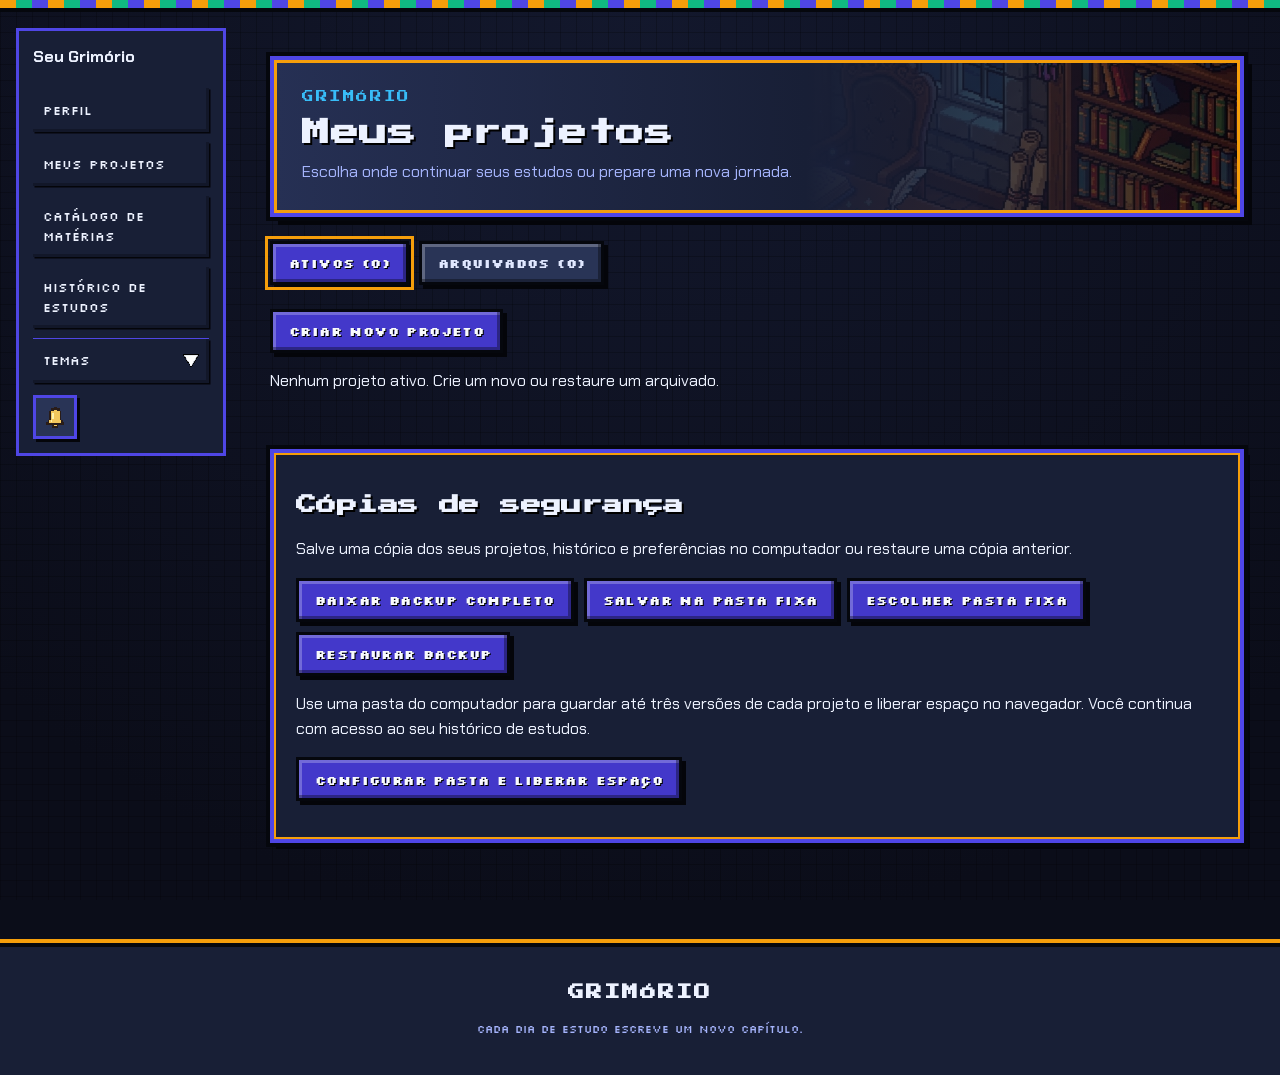
==== commit bcfd9bd6: "Publica alertas visuais e backups apenas manuais" ====
--- a/index.html
+++ b/index.html
@@ -1,16 +1,17 @@
 <!DOCTYPE html>
 <html lang="pt-BR">
 <head>
-<script type="application/grimorio" src="icones-pixel.js?v=controles-20261102"></script>
+<script type="application/grimorio" src="dialogos.js?v=20261118"></script>
+<script type="application/grimorio" src="icones-pixel.js?v=interface-20261118"></script>
 <meta charset="UTF-8">
 <script src="tema-inicial.js?v=etapa4-20261116"></script>
-<script src="armazenamento-offline.js?v=excluir-extra-20261030"></script>
+<script src="armazenamento-offline.js?v=interface-20261118"></script>
 <script src="iniciar-offline.js?v=tema-inicial-20261102"></script>
     <script type="application/grimorio" src="praticas-progressao.js?v=praticas-ui-20261029"></script><script type="application/grimorio" src="praticas-recomendacoes.js?v=praticas-e8-20261026"></script><script type="application/grimorio" src="atividades-praticas.js?v=carga-diaria-20261113"></script><script type="application/grimorio" src="praticas-schema.js?v=pratica-excluir-20261118"></script>
     <script type="application/grimorio" src="reagendamento-schema.js?v=reagendamento-r6"></script>
     <script type="application/grimorio" src="backup-local.js?v=revisoes-configuraveis-20261112"></script>
     <script type="application/grimorio" src="acessibilidade.js?v=konami-20261116"></script>
-    <script type="application/grimorio" src="projetos-store.js?v=revisoes-configuraveis-20261112"></script><script type="application/grimorio" src="praticas-store.js?v=pratica-excluir-20261118"></script>
+    <script type="application/grimorio" src="projetos-store.js?v=interface-20261118"></script><script type="application/grimorio" src="praticas-store.js?v=pratica-excluir-20261118"></script>
     <meta name="viewport" content="width=device-width, initial-scale=1.0">
     <title>Criar projeto de estudos</title>
     <script type="application/grimorio">
@@ -22,7 +23,7 @@
     </script>
     <link href="https://cdn.jsdelivr.net/npm/bootstrap@5.3.1/dist/css/bootstrap.min.css" rel="stylesheet" integrity="sha384-4bw+/aepP/YC94hEpVNVgiZdgIC5+VKNBQNGCHeKRQN+PtmoHDEXuppvnDJzQIu9" crossorigin="anonymous">
     <link rel="stylesheet" href="css/style.css?v=temas3-20261022">
-    <link rel="stylesheet" href="css/grimorio.css?v=konami-20261116">
+    <link rel="stylesheet" href="css/grimorio.css?v=interface-20261118">
     <link rel="stylesheet" href="css/assets.css?v=temas3-20261022">
 
 <link rel="stylesheet" href="css/wizard.css?v=revisoes-intervalos-20261115">
@@ -30,7 +31,7 @@
 
 <link rel="stylesheet" href="css/acessibilidade.css?v=temas3-20261022"><link rel="stylesheet" href="css/jornada-interface.css?v=carga-diaria-5">
 <script type="application/grimorio" src="sidebar.js?v=artes-20261101"></script>
-<link rel="stylesheet" href="css/icones-pixel.css?v=revisoes-configuraveis-20261112"><link rel="stylesheet" href="css/replanejamento.css?v=d061-20261101"><link rel="stylesheet" href="css/sistema-ia.css?v=etapa4-20261116">
+<link rel="stylesheet" href="css/icones-pixel.css?v=revisoes-configuraveis-20261112"><link rel="stylesheet" href="css/replanejamento.css?v=d061-20261101"><link rel="stylesheet" href="css/sistema-ia.css?v=interface-20261118">
     <script type="application/grimorio" src="carga-diaria.js?v=carga-diaria-5"></script>
 </head>
 
@@ -241,7 +242,7 @@
     <p><small>Cada dia de estudo escreve um novo capítulo.</small></p>
 </footer>
 <script type="application/grimorio" src="materias-store.js?v=fusao-xp-20261102"></script><script type="application/grimorio" src="identidade-store.js?v=d061-20261101"></script><script type="application/grimorio" src="historico-repository.js?v=reagendamento-r6"></script>
-<script type="application/grimorio" src="materias-busca.js"></script><script type="application/grimorio" src="calendario-jornada.js?v=revisoes-intervalos-20261115"></script><script type="application/grimorio" src="revisoes-projecao.js?v=carga-diaria-4-20261114"></script><script type="application/grimorio" src="estudo-extra.js?v=excluir-extra-20261030"></script><script type="application/grimorio" src="replanejamento.js?v=carga-diaria-4-20261114"></script><script type="application/grimorio" src="estudo-store.js?v=carga-diaria-4-20261114"></script><script type="application/grimorio" src="distribuicao.js?v=vagas-distribuicao-20261113"></script><script type="application/grimorio" src="script.js?v=recadastro-20261116"></script><script type="application/grimorio" src="catalogo-ui.js?v=fusao-xp-20261102"></script><script type="application/grimorio" src="dados-inicio.js?v=carga-diaria-4-20261114"></script><script type="application/grimorio" src="praticas-cadastro.js?v=sugestao-frequencia"></script><script type="application/grimorio" src="notas-blocos.js"></script><script type="application/grimorio" src="revisoes-materializacao.js?v=carga-diaria-5"></script><script type="application/grimorio" src="revisoes-store.js?v=carga-diaria-5"></script><script type="application/grimorio" src="reagendamento-fontes.js?v=r5"></script><script type="application/grimorio" src="reagendamento-store.js?v=carga-diaria-5"></script><script type="application/grimorio" src="wizard-revisoes.js?v=revisoes-intervalos-20261115"></script><script type="application/grimorio" src="wizard.js?v=carga-diaria-5"></script><script type="application/grimorio" src="sistema-ia-store.js?v=avisos-20261116" defer></script><script type="application/grimorio" src="sistema-ia-catalogo.js?v=etapa4-20261116" defer></script><script type="application/grimorio" src="sistema-ia-avisos.js?v=konami-20261116" defer></script>
+<script type="application/grimorio" src="materias-busca.js"></script><script type="application/grimorio" src="calendario-jornada.js?v=revisoes-intervalos-20261115"></script><script type="application/grimorio" src="revisoes-projecao.js?v=carga-diaria-4-20261114"></script><script type="application/grimorio" src="estudo-extra.js?v=excluir-extra-20261030"></script><script type="application/grimorio" src="replanejamento.js?v=carga-diaria-4-20261114"></script><script type="application/grimorio" src="estudo-store.js?v=carga-diaria-4-20261114"></script><script type="application/grimorio" src="distribuicao.js?v=vagas-distribuicao-20261113"></script><script type="application/grimorio" src="script.js?v=interface-20261118"></script><script type="application/grimorio" src="catalogo-ui.js?v=fusao-xp-20261102"></script><script type="application/grimorio" src="dados-inicio.js?v=carga-diaria-4-20261114"></script><script type="application/grimorio" src="praticas-cadastro.js?v=sugestao-frequencia"></script><script type="application/grimorio" src="notas-blocos.js"></script><script type="application/grimorio" src="revisoes-materializacao.js?v=carga-diaria-5"></script><script type="application/grimorio" src="revisoes-store.js?v=carga-diaria-5"></script><script type="application/grimorio" src="reagendamento-fontes.js?v=r5"></script><script type="application/grimorio" src="reagendamento-store.js?v=carga-diaria-5"></script><script type="application/grimorio" src="wizard-revisoes.js?v=revisoes-intervalos-20261115"></script><script type="application/grimorio" src="wizard.js?v=interface-20261118"></script><script type="application/grimorio" src="sistema-ia-store.js?v=avisos-20261116" defer></script><script type="application/grimorio" src="sistema-ia-catalogo.js?v=etapa4-20261116" defer></script><script type="application/grimorio" src="sistema-ia-avisos.js?v=interface-20261118" defer></script>
 </div></div>
 <dialog id="wizard-remover-materia-dialog" class="wizard-confirmacao-dialog" aria-labelledby="wizard-remover-titulo" aria-describedby="wizard-remover-descricao">
     <button type="button" class="pixel-fechar" aria-label="Fechar janela" data-cancelar>Fechar</button>
--- a/css/grimorio.css
+++ b/css/grimorio.css
@@ -1069,3 +1069,13 @@
 @media (prefers-reduced-motion: reduce) {
     .rosca-segmento, .rosca-legenda-item { transition: none; }
 }
+
+/* Diálogos de confirmação compartilhados usam os papéis semânticos do tema. */
+dialog.dialogo-site { width: min(32rem, calc(100vw - 24px)); max-height: calc(100dvh - 24px); box-sizing: border-box; overflow: auto; padding: 24px; border: 3px solid var(--pixel-bronze); background: var(--pixel-surface); color: var(--texto-comum, var(--pixel-ink)); }
+dialog.dialogo-site::backdrop { background: rgb(0 0 0 / .65); }
+dialog.dialogo-site h2 { color: var(--texto-destaque, var(--pixel-ink)) !important; text-shadow: none !important; }
+dialog.dialogo-site p { color: var(--texto-comum, var(--pixel-ink)) !important; white-space: pre-line; overflow-wrap: anywhere; }
+.dialogo-site-erro:empty { display: none; }
+.dialogo-site-acoes { display: flex; gap: 12px; flex-wrap: wrap; justify-content: flex-end; }
+html body dialog.dialogo-site.dialogo-site.dialogo-site button { min-height: 44px; padding: 10px 14px; color: var(--texto-comum, var(--pixel-ink)) !important; background: var(--pixel-surface) !important; border: 2px solid var(--pixel-bronze) !important; text-shadow: none !important; white-space: normal; }
+html body dialog.dialogo-site.dialogo-site.dialogo-site button:is(:hover,:focus-visible) { color: var(--texto-comum, var(--pixel-ink)) !important; background: var(--pixel-surface-alt) !important; }
--- a/css/sistema-ia.css
+++ b/css/sistema-ia.css
@@ -14,11 +14,13 @@
 button.sistema-ia-sineta-btn:not(.wizard-link):not(.skip-link) {
     display: inline-flex;
     align-items: center;
-    justify-content: space-between;
-    gap: 0.5rem;
-    width: 100%;
+    justify-content: center;
+    gap: 0.5rem;
+    width: 44px;
+    height: 44px;
+    position: relative;
     min-height: 44px;
-    padding: 0.45rem 0.75rem;
+    padding: 5px;
     font-family: var(--font-pixel-ui);
     font-size: 0.76rem;
     font-weight: 700;
@@ -42,24 +44,31 @@
     background-color: var(--pixel-btn-sec-hover) !important;
 }
 
-.sistema-ia-sineta-rotulo {
-    color: var(--pixel-btn-sec-text);
-    overflow-wrap: anywhere;
-    text-align: left;
-}
-
 .sistema-ia-sineta-badge {
-    display: inline-flex;
+    position: absolute;
+    right: 0;
+    bottom: 0;
+    display: flex;
     align-items: center;
     justify-content: center;
-    min-width: 1.5rem;
-    padding: 0.1rem 0.4rem;
-    font-family: var(--font-pixel-ui);
-    font-size: 0.72rem;
-    font-weight: 700;
-    color: var(--pixel-btn-text);
-    background-color: var(--pixel-btn-bg);
-    border: 2px solid var(--pixel-border-outer);
+    width: 14px;
+    height: 17px;
+    font: bold 13px/1 var(--font-pixel-ui);
+    color: var(--texto-comum);
+    background: var(--pixel-surface);
+    border: 1px solid var(--pixel-ink);
+}
+.sistema-ia-sineta-badge[hidden] { display: none; }
+@media (max-width: 1099px) {
+    .jornada-menu:has(.sistema-ia-dock) {
+        display: grid;
+        grid-template-columns: minmax(0, 1fr) 44px;
+        align-items: start;
+        column-gap: 10px;
+        padding: 8px;
+    }
+    .jornada-menu > #jornada-menu-aberto { min-width: 0; }
+    .jornada-menu > .sistema-ia-dock { margin: 0; }
 }
 
 .sistema-ia-toast {
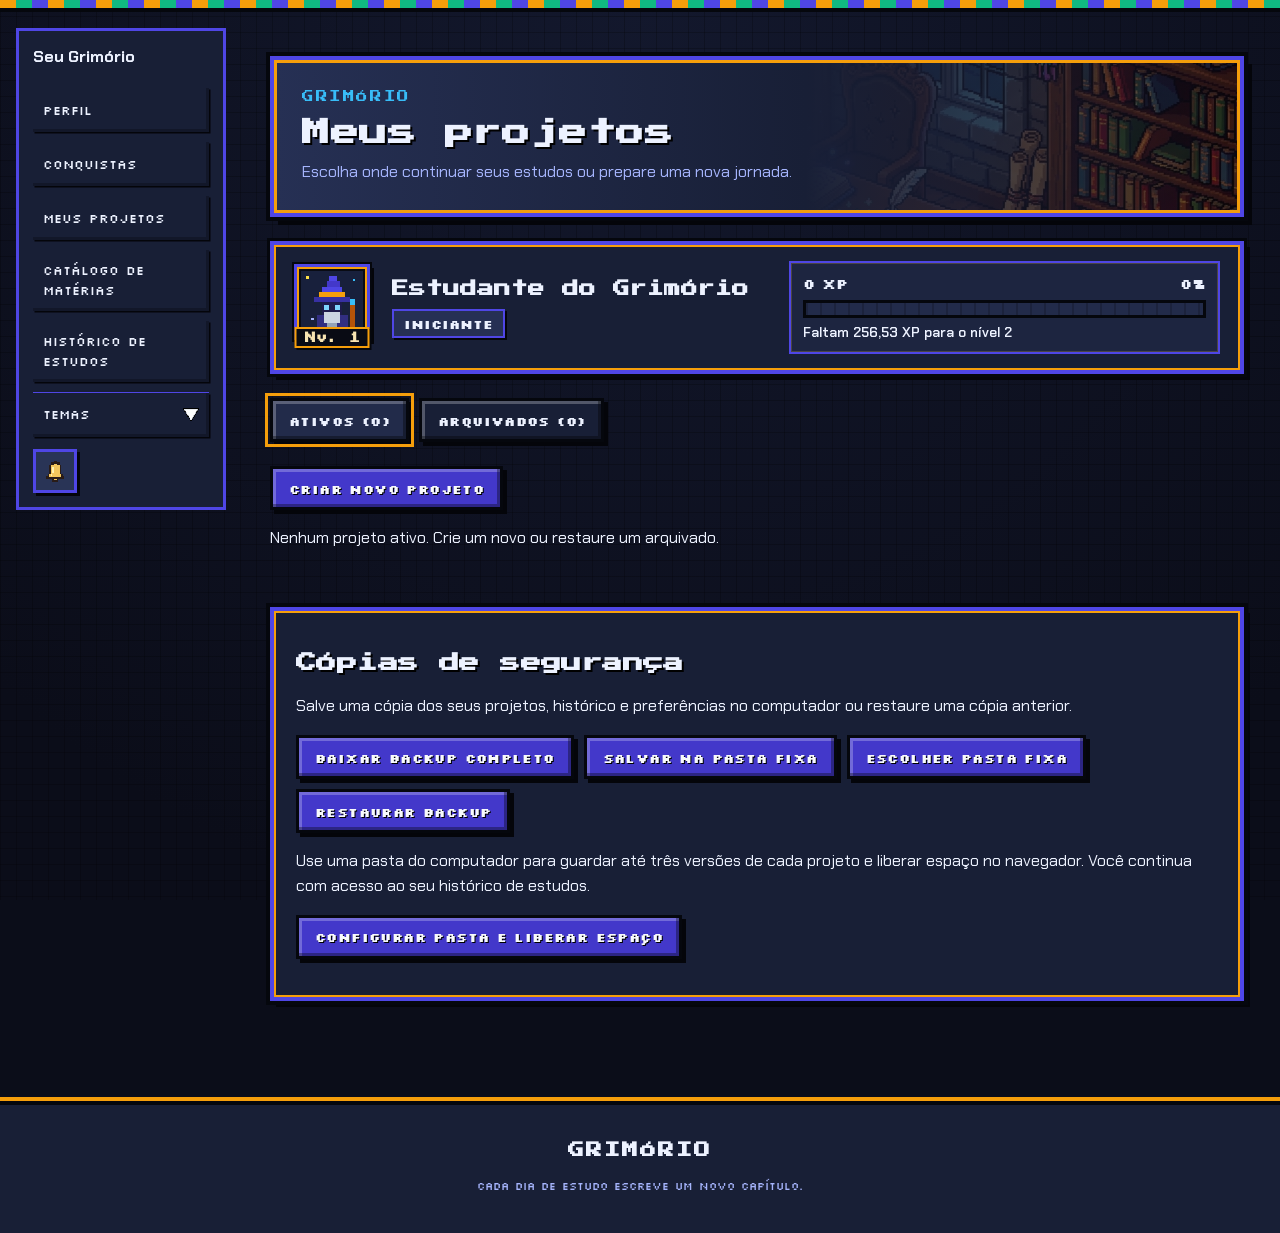
==== commit ae871116: "Publica atualização da Jornada, conquistas e perfil" ====
--- a/index.html
+++ b/index.html
@@ -30,13 +30,13 @@
 
 
 <link rel="stylesheet" href="css/acessibilidade.css?v=temas3-20261022"><link rel="stylesheet" href="css/jornada-interface.css?v=carga-diaria-5">
-<script type="application/grimorio" src="sidebar.js?v=artes-20261101"></script>
+<script type="application/grimorio" src="sidebar.js?v=conquistas-20261118"></script>
 <link rel="stylesheet" href="css/icones-pixel.css?v=revisoes-configuraveis-20261112"><link rel="stylesheet" href="css/replanejamento.css?v=d061-20261101"><link rel="stylesheet" href="css/sistema-ia.css?v=interface-20261118">
     <script type="application/grimorio" src="carga-diaria.js?v=carga-diaria-5"></script>
-</head>
+<link rel="stylesheet" href="css/tipografia-mobile.css?v=20261118"></head>
 
 <body class="criacao-page">
-<div class="jornada-shell"><aside class="jornada-menu" aria-label="Menu do Grimório"><details id="jornada-menu-aberto"><summary>Menu do Grimório</summary><nav aria-label="Navegação principal"><p class="jornada-menu-titulo">Seu Grimório</p><a href="home.html">Meus projetos</a><a href="perfil.html">Perfil</a><a href="materias.html">Catálogo de matérias</a><a href="historico.html">Histórico de estudos</a><details id="jornada-temas"><summary>Temas</summary><div id="jornada-temas-opcoes"></div></details></nav></details></aside><div class="jornada-pagina"><header></header>
+<div class="jornada-shell"><aside class="jornada-menu" aria-label="Menu do Grimório"><details id="jornada-menu-aberto"><summary>Menu do Grimório</summary><nav aria-label="Navegação principal"><p class="jornada-menu-titulo">Seu Grimório</p><a href="home.html">Meus projetos</a><a href="perfil.html">Perfil</a><a href="conquistas.html">Conquistas</a><a href="materias.html">Catálogo de matérias</a><a href="historico.html">Histórico de estudos</a><details id="jornada-temas"><summary>Temas</summary><div id="jornada-temas-opcoes"></div></details></nav></details></aside><div class="jornada-pagina"><header></header>
 <main class="wizard-shell">
 <div class="wizard-intro"><h1>Seu plano de estudos</h1></div>
 <nav class="wizard-steps" aria-label="Etapas da criação">
@@ -111,7 +111,7 @@
 <small id="livro-materias-resumo">Escolher matérias já cadastradas</small>
 </span>
 </button>
-<a href="materias.html" class="btn btn-outline-secondary" id="atalho-gerenciar-materias">Gerenciar matérias</a>
+<a href="materias.html?origem=wizard" class="btn btn-outline-secondary" id="atalho-gerenciar-materias">Gerenciar matérias</a>
 </div>
 <div id="materia-vinculo-ativo" class="materia-vinculo-banner" hidden>
 <span id="materia-vinculo-texto"></span>
@@ -234,7 +234,7 @@
 <button id="wizard-backup-baixar" type="button" class="btn btn-outline-secondary">Baixar JSON</button>
 <button id="wizard-backup-continuar" type="button" class="btn btn-outline-secondary">Continuar sem backup</button>
 </section>
-<div class="wizard-actions"><button type="button" id="wizard-voltar" class="wizard-link" hidden><img class="icone-pixel" src="img/icons/seta-esquerda.png" alt="" aria-hidden="true" width="24" height="24"> Voltar</button><button type="button" id="wizard-avancar" class="btn btn-primary">Continuar <img class="icone-pixel" src="img/icons/seta-direita.png" alt="" aria-hidden="true" width="24" height="24"></button></div>
+<div class="wizard-actions"><button type="button" id="wizard-voltar" class="wizard-link" hidden><img class="icone-pixel" src="img/icons/seta-esquerda.png" alt="" aria-hidden="true" width="24" height="24"> Voltar</button><button type="button" id="wizard-cancelar" class="btn btn-outline-secondary" hidden>Cancelar edição</button><button type="button" id="wizard-avancar" class="btn btn-primary">Continuar <img class="icone-pixel" src="img/icons/seta-direita.png" alt="" aria-hidden="true" width="24" height="24"></button></div>
 </div></main>
 <footer class="site-rodape">
     <img class="site-rodape-borda" src="img/assets/Divider.png" alt="" width="1786" height="236" loading="lazy">
@@ -242,7 +242,7 @@
     <p><small>Cada dia de estudo escreve um novo capítulo.</small></p>
 </footer>
 <script type="application/grimorio" src="materias-store.js?v=fusao-xp-20261102"></script><script type="application/grimorio" src="identidade-store.js?v=d061-20261101"></script><script type="application/grimorio" src="historico-repository.js?v=reagendamento-r6"></script>
-<script type="application/grimorio" src="materias-busca.js"></script><script type="application/grimorio" src="calendario-jornada.js?v=revisoes-intervalos-20261115"></script><script type="application/grimorio" src="revisoes-projecao.js?v=carga-diaria-4-20261114"></script><script type="application/grimorio" src="estudo-extra.js?v=excluir-extra-20261030"></script><script type="application/grimorio" src="replanejamento.js?v=carga-diaria-4-20261114"></script><script type="application/grimorio" src="estudo-store.js?v=carga-diaria-4-20261114"></script><script type="application/grimorio" src="distribuicao.js?v=vagas-distribuicao-20261113"></script><script type="application/grimorio" src="script.js?v=interface-20261118"></script><script type="application/grimorio" src="catalogo-ui.js?v=fusao-xp-20261102"></script><script type="application/grimorio" src="dados-inicio.js?v=carga-diaria-4-20261114"></script><script type="application/grimorio" src="praticas-cadastro.js?v=sugestao-frequencia"></script><script type="application/grimorio" src="notas-blocos.js"></script><script type="application/grimorio" src="revisoes-materializacao.js?v=carga-diaria-5"></script><script type="application/grimorio" src="revisoes-store.js?v=carga-diaria-5"></script><script type="application/grimorio" src="reagendamento-fontes.js?v=r5"></script><script type="application/grimorio" src="reagendamento-store.js?v=carga-diaria-5"></script><script type="application/grimorio" src="wizard-revisoes.js?v=revisoes-intervalos-20261115"></script><script type="application/grimorio" src="wizard.js?v=interface-20261118"></script><script type="application/grimorio" src="sistema-ia-store.js?v=avisos-20261116" defer></script><script type="application/grimorio" src="sistema-ia-catalogo.js?v=etapa4-20261116" defer></script><script type="application/grimorio" src="sistema-ia-avisos.js?v=interface-20261118" defer></script>
+<script type="application/grimorio" src="materias-busca.js"></script><script type="application/grimorio" src="calendario-jornada.js?v=revisoes-intervalos-20261115"></script><script type="application/grimorio" src="revisoes-projecao.js?v=carga-diaria-4-20261114"></script><script type="application/grimorio" src="estudo-extra.js?v=excluir-extra-20261030"></script><script type="application/grimorio" src="replanejamento.js?v=carga-diaria-4-20261114"></script><script type="application/grimorio" src="estudo-store.js?v=carga-diaria-4-20261114"></script><script type="application/grimorio" src="distribuicao.js?v=vagas-distribuicao-20261113"></script><script type="application/grimorio" src="script.js?v=interface-20261118"></script><script type="application/grimorio" src="catalogo-ui.js?v=fusao-xp-20261102"></script><script type="application/grimorio" src="dados-inicio.js?v=carga-diaria-4-20261114"></script><script type="application/grimorio" src="praticas-cadastro.js?v=sugestao-frequencia"></script><script type="application/grimorio" src="notas-blocos.js"></script><script type="application/grimorio" src="revisoes-materializacao.js?v=carga-diaria-5"></script><script type="application/grimorio" src="revisoes-store.js?v=carga-diaria-5"></script><script type="application/grimorio" src="reagendamento-fontes.js?v=r5"></script><script type="application/grimorio" src="reagendamento-store.js?v=carga-diaria-5"></script><script type="application/grimorio" src="wizard-revisoes.js?v=revisoes-intervalos-20261115"></script><script type="application/grimorio" src="wizard.js?v=interface-20261118"></script><script type="application/grimorio" src="sistema-ia-store.js?v=avisos-20261116" defer></script><script type="application/grimorio" src="sistema-ia-catalogo.js?v=falas-20261120" defer></script><script type="application/grimorio" src="sistema-ia-avisos.js?v=falas-20261120" defer></script>
 </div></div>
 <dialog id="wizard-remover-materia-dialog" class="wizard-confirmacao-dialog" aria-labelledby="wizard-remover-titulo" aria-describedby="wizard-remover-descricao">
     <button type="button" class="pixel-fechar" aria-label="Fechar janela" data-cancelar>Fechar</button>
--- a/css/assets.css
+++ b/css/assets.css
@@ -19,6 +19,14 @@
         0 0 0 4px var(--pixel-border-outer),
         inset 0 0 0 3px var(--pixel-gold),
         8px 8px 0 var(--pixel-shadow);
+}
+
+.planejamento-acoes {
+    display: flex;
+    flex-wrap: wrap;
+    align-items: center;
+    gap: 12px;
+    margin-top: 14px;
 }
 
 .site-divisor {
--- a/css/wizard.css
+++ b/css/wizard.css
@@ -425,7 +425,7 @@
 .wizard-summary dd { margin: 0; font-weight: 600; overflow-wrap: anywhere; }
 #wizard-erro { color: var(--texto-destaque); margin: 24px 0 0; }
 #wizard-erro:empty { display: none; }
-.wizard-actions { display: flex; justify-content: space-between; align-items: center; gap: 16px; margin-top: 36px; padding-top: 22px; border-top: 1px solid #9d7e4f55; }
+.wizard-actions { display: flex; flex-wrap: wrap; justify-content: space-between; align-items: center; gap: 12px 16px; margin-top: 36px; padding-top: 22px; border-top: 1px solid #9d7e4f55; }
 #wizard-avancar { margin-left: auto; }
 @media (max-width: 850px) {
     .routine-layout { grid-template-columns: 1fr; gap: 30px; }
--- a/css/tipografia-mobile.css
+++ b/css/tipografia-mobile.css
@@ -0,0 +1,22 @@
+/* Escala móvel: corpo 16px, detalhes importantes 14px, rótulos compactos 13,1px. */
+@media (max-width: 767px) {
+    body { font-size: 16px; }
+    body .btn:not(.pixel-fechar):not(.info-contextual),
+    body button:not(.pixel-fechar):not(.info-contextual):not(.revisoes-info):not(.nota-botao):not(.perfil-avatar-quadro):not(.ficha-resumo-avatar-btn):not(.perfil-isca-btn):not(.pomodoro-toggle):not(.voltar-topo),
+    body .jornada-menu :is(a,button,summary),
+    body :is(.small,small,.form-text,.projeto-resumo-lista dt,.projeto-resumo-lista dd,.jornada-stat dt),
+    body :is(.perfil-status-pilula,.perfil-titulo,.perfil-dedicacao-rotulo,.perfil-xp-percentual,.perfil-nivel-emblema,.perfil-card-sessoes,.perfil-controle-campo,.perfil-dialogo-campo),
+    body .calendario-dia time.calendario-dia-data,
+    body :is(.calendario-dia-data,.calendario-dia-materias,.calendario-mes-atual-label,.calendario-mes-dica,.calendario-pratica-texto),
+    body :is(.rosca-subtexto,.rosca-centro-rotulo,.wizard-chapter,.affinity-labels,.pratica-etiqueta,.pratica-tipo-meta,.pratica-ocorrencia-status),
+    .jornada-page :is(.dia-bloqueio-aviso,.dia-bloco-item > .bloco-nome,.bloco-tempo-restante,.dia-missao-detalhe,.dia-missao-estado,.dia-progresso-resumo,.materia-indicador small,.nota-revisao,.blocos-tempo-nao-registrado),
+    body :is(.perfil-conquista-status,.perfil-conquista-equipar,.perfil-conquistas-filtro-campo) { font-size: 14px !important; }
+    body :is(.form-control,.form-select,input:not([type=checkbox]):not([type=radio]):not([type=range]),select,textarea) { font-size: 16px; }
+    body :is(.jornada-kicker,.perfil-mini-stat dt,.perfil-dia-semana,.perfil-dia-data,.perfil-conquista-categoria,.dia-card-hoje,.calendario-hoje,.wizard-steps button span) { font-size: 13.1px !important; }
+    .perfil-ritmo-7d { grid-template-columns: repeat(4,minmax(0,1fr)); }
+    .perfil-ritmo-7d .perfil-dia-selo { padding: 10px 6px; }
+    .jornada-page .materia-indicador small { white-space: normal; }
+    .calendario-hoje { color: var(--texto-comum) !important; background: var(--pixel-surface-elevated); }
+    .perfil-mini-stats { grid-template-columns: repeat(auto-fit,minmax(min(100%,130px),1fr)); }
+    .jornada-menu summary { overflow-wrap: anywhere; }
+}
